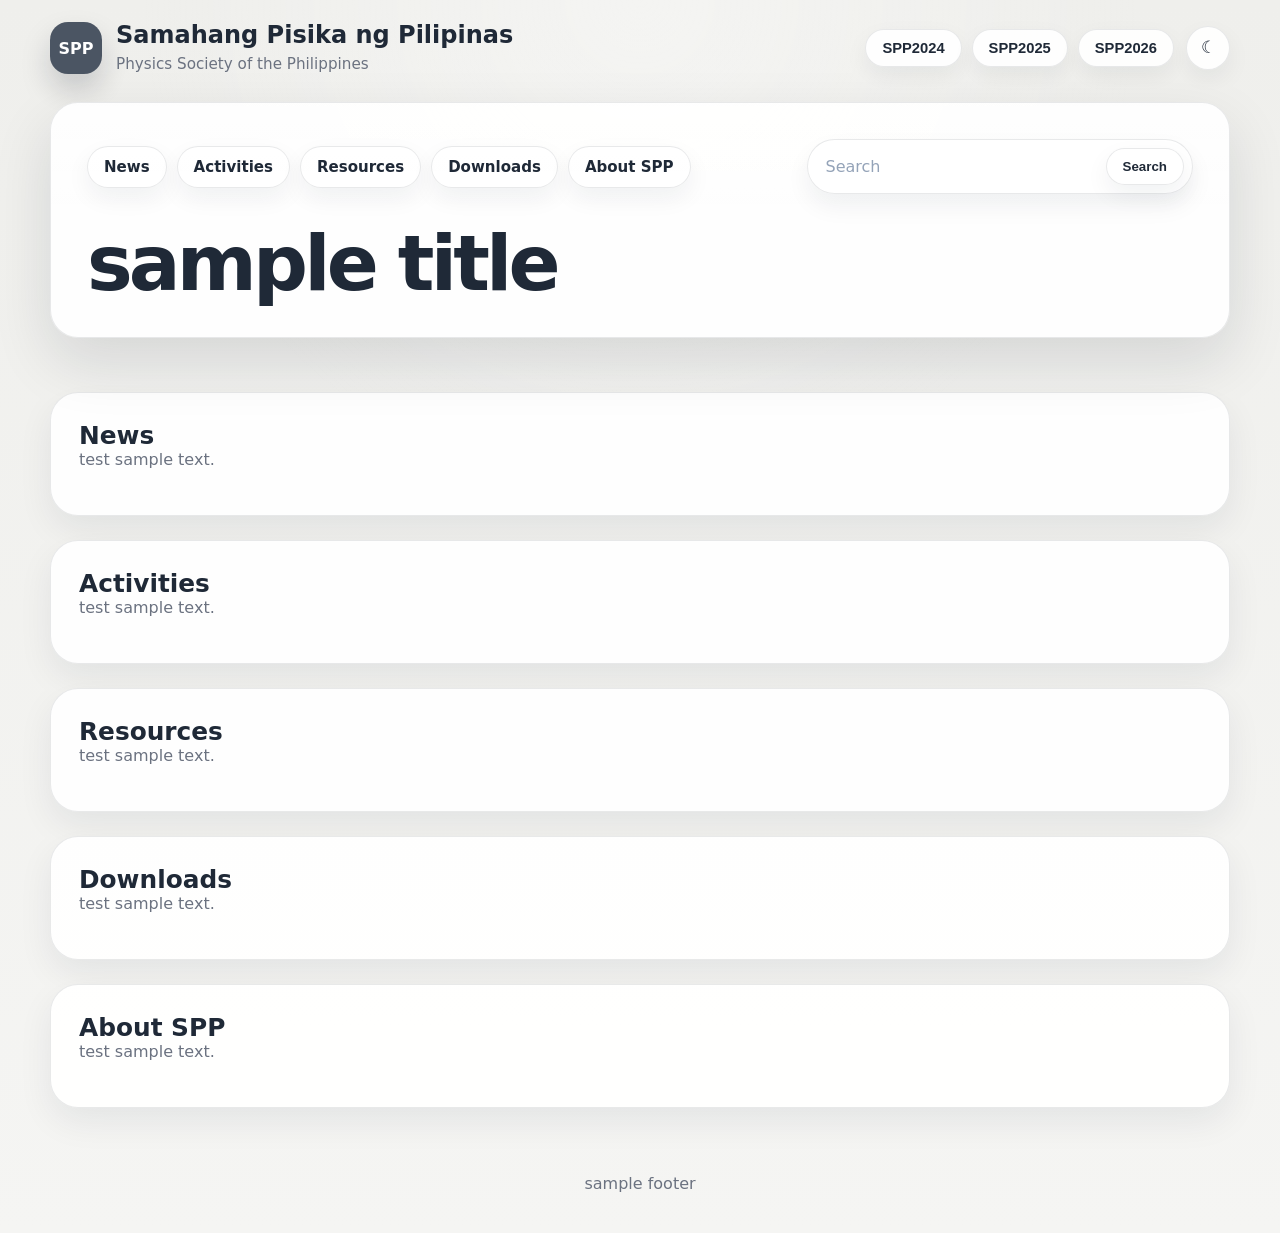
==== index.html @ 4111792a "Prototype user and admin side" ====
<!DOCTYPE html>
<html lang="en">
<head>
  <meta charset="UTF-8" />
  <meta name="viewport" content="width=device-width, initial-scale=1.0" />
  <title>SPP Dashboard Prototype</title>
  <link rel="stylesheet" href="styles.css" />
  <script src="app.js" defer></script>
</head>
<body>
  <div class="shell">
    <header class="topbar">
      <div class="brand">
        <div class="brand-mark">SPP</div>
        <div class="brand-copy">
          <h1>Samahang Pisika ng Pilipinas</h1>
          <p>Physics Society of the Philippines</p>
        </div>
      </div>

      <div class="topbar-actions">
        <div class="year-switcher" aria-label="Conference year choices">
          <button type="button" data-year="2024">SPP2024</button>
          <button type="button" data-year="2025">SPP2025</button>
          <button type="button" data-year="2026">SPP2026</button>
        </div>

        <button class="theme-toggle" type="button" data-theme-toggle aria-label="Switch to dark mode">
          <span class="theme-icon theme-icon-moon" aria-hidden="true">☾</span>
          <span class="theme-icon theme-icon-sun" aria-hidden="true">☀</span>
        </button>
      </div>
    </header>

    <section class="hero">
      <div class="hero-inner">
        <div class="nav-row">
          <nav class="nav-tabs" aria-label="Primary navigation">
            <a href="#news">News</a>
            <a href="#activities">Activities</a>
            <a href="#resources">Resources</a>
            <a href="#downloads">Downloads</a>
            <a href="#about">About SPP</a>
          </nav>

          <form class="search-box" role="search">
            <input type="search" aria-label="Search the dashboard" placeholder="Search" />
            <button type="submit">Search</button>
          </form>
        </div>

        <div class="hero-grid">
          <div class="headline">
            <h2>sample title</h2>
          </div>
        </div>
      </div>
    </section>

    <main>
      <section class="section section-anchor" id="news">
        <div class="section-header">
          <div>
            <h3>News</h3>
            <p>test sample text.</p>
          </div>
        </div>
      </section>

      <section class="section section-anchor" id="activities">
        <div class="section-header">
          <div>
            <h3>Activities</h3>
            <p>test sample text.</p>
          </div>
        </div>
      </section>

      <section class="section section-anchor" id="resources">
        <div class="section-header">
          <div>
            <h3>Resources</h3>
            <p>test sample text.</p>
          </div>
        </div>
      </section>

      <section class="section section-anchor" id="downloads">
        <div class="section-header">
          <div>
            <h3>Downloads</h3>
            <p>test sample text.</p>
          </div>
        </div>
      </section>

      <section class="section section-anchor" id="about">
        <div class="section-header">
          <div>
            <h3>About SPP</h3>
            <p>test sample text.</p>
          </div>
        </div>
      </section>
    </main>

    <div class="footer">sample footer</div>
  </div>
</body>
</html>
---- styles.css ----
:root {
  color-scheme: light;
  --bg: #f5f5f3;
  --bg-2: #efefec;
  --surface: rgba(255, 255, 255, 0.92);
  --surface-strong: #ffffff;
  --text: #1f2937;
  --muted: #6b7280;
  --accent: #475569;
  --accent-2: #64748b;
  --accent-soft: rgba(71, 85, 105, 0.1);
  --border: rgba(31, 41, 55, 0.1);
  --shadow: 0 24px 60px rgba(17, 24, 39, 0.12);
  --radius-xl: 28px;
  --radius-lg: 20px;
  --radius-md: 16px;
  --radius-pill: 999px;
  --max-width: 1180px;
}

* {
  box-sizing: border-box;
}

html {
  scroll-behavior: smooth;
}

body {
  margin: 0;
  font-family: "Trebuchet MS", "Segoe UI", system-ui, sans-serif;
  color: var(--text);
  background: linear-gradient(180deg, var(--bg-2) 0%, var(--bg) 100%);
  min-height: 100vh;
}

body::before {
  content: "";
  position: fixed;
  inset: 0;
  pointer-events: none;
  background: radial-gradient(circle at top, rgba(255, 255, 255, 0.35), transparent 45%);
}

a {
  color: inherit;
  text-decoration: none;
}

.shell {
  width: min(calc(100% - 32px), var(--max-width));
  margin: 0 auto;
  position: relative;
  z-index: 1;
}

.topbar {
  display: flex;
  align-items: center;
  justify-content: space-between;
  gap: 16px;
  padding: 22px 0 10px;
}

.topbar-actions {
  display: flex;
  align-items: center;
  justify-content: flex-end;
  gap: 12px;
  flex-wrap: wrap;
}

.brand {
  display: flex;
  align-items: center;
  gap: 14px;
  min-width: 0;
}

.brand-mark {
  width: 52px;
  height: 52px;
  border-radius: 18px;
  display: grid;
  place-items: center;
  font-weight: 800;
  color: #fff;
  background: #4b5563;
  box-shadow: 0 16px 30px rgba(17, 24, 39, 0.18);
  flex: 0 0 auto;
}

.brand-copy {
  min-width: 0;
}

.eyebrow {
  margin: 0 0 4px;
  font-size: 0.8rem;
  letter-spacing: 0.12em;
  text-transform: uppercase;
  color: var(--accent);
  font-weight: 700;
}

.brand-copy h1 {
  margin: 0;
  font-size: clamp(1.1rem, 2vw, 1.5rem);
  line-height: 1.05;
}

.brand-copy p {
  margin: 6px 0 0;
  color: var(--muted);
  font-size: 0.95rem;
}

.year-switcher {
  display: flex;
  flex-wrap: wrap;
  justify-content: flex-end;
  gap: 10px;
}

.year-switcher button,
.nav-tabs a,
.search-box button {
  border: 1px solid var(--border);
  background: rgba(255, 255, 255, 0.9);
  box-shadow: 0 10px 24px rgba(20, 32, 51, 0.06);
  transition: transform 180ms ease, border-color 180ms ease, background 180ms ease, box-shadow 180ms ease;
}

.year-switcher button {
  border-radius: var(--radius-pill);
  padding: 10px 16px;
  font-size: 0.92rem;
  font-weight: 700;
  color: var(--text);
  cursor: pointer;
}

.theme-toggle {
  border: 1px solid var(--border);
  background: rgba(255, 255, 255, 0.9);
  border-radius: var(--radius-pill);
  width: 44px;
  height: 44px;
  padding: 0;
  color: var(--text);
  cursor: pointer;
  box-shadow: 0 10px 24px rgba(20, 32, 51, 0.06);
  transition: transform 180ms ease, border-color 180ms ease, background 180ms ease, box-shadow 180ms ease;
  display: grid;
  place-items: center;
}

.theme-toggle:hover,
.theme-toggle:focus-visible {
  transform: translateY(-1px);
  border-color: rgba(15, 118, 110, 0.28);
  box-shadow: 0 16px 30px rgba(20, 32, 51, 0.1);
  outline: none;
}

.theme-icon {
  font-size: 1.05rem;
  line-height: 1;
  display: none;
}

html[data-theme="light"] .theme-icon-moon {
  display: block;
}

html[data-theme="dark"] .theme-icon-sun {
  display: block;
}

.year-switcher button:hover,
.year-switcher button:focus-visible,
.nav-tabs a:hover,
.nav-tabs a:focus-visible,
.search-box button:hover,
.search-box button:focus-visible {
  transform: translateY(-1px);
  border-color: rgba(71, 85, 105, 0.24);
  box-shadow: 0 16px 30px rgba(20, 32, 51, 0.1);
  outline: none;
}

.year-switcher button.active {
  background: #475569;
  color: #fff;
  border-color: transparent;
}

.year-switcher button.active[data-year="2025"] {
  background: #4b5563;
}

.year-switcher button.active[data-year="2026"] {
  background: #374151;
}

.hero {
  margin-top: 18px;
  border-radius: var(--radius-xl);
  background: var(--surface);
  border: 1px solid var(--border);
  box-shadow: var(--shadow);
  overflow: hidden;
  position: relative;
}

.hero::after {
  content: "";
  position: absolute;
  inset: 0;
  background: linear-gradient(180deg, rgba(255, 255, 255, 0.18), transparent 50%);
  pointer-events: none;
}

.hero-inner {
  position: relative;
  z-index: 1;
  padding: 36px;
}

.nav-row {
  display: grid;
  grid-template-columns: minmax(0, 1fr) auto;
  gap: 18px;
  align-items: center;
  margin-bottom: 24px;
}

.nav-tabs {
  display: flex;
  flex-wrap: wrap;
  gap: 10px;
}

.nav-tabs a {
  padding: 11px 16px;
  border-radius: var(--radius-pill);
  color: var(--text);
  font-weight: 700;
  font-size: 0.94rem;
}

.search-box {
  display: flex;
  align-items: center;
  gap: 10px;
  padding: 8px;
  border-radius: var(--radius-pill);
  background: rgba(255, 255, 255, 0.95);
  border: 1px solid var(--border);
  box-shadow: 0 12px 24px rgba(20, 32, 51, 0.06);
}

.search-box input {
  min-width: min(280px, 52vw);
  border: 0;
  background: transparent;
  outline: none;
  color: var(--text);
  font: inherit;
  padding: 0 10px;
}

.search-box input::placeholder {
  color: #94a3b8;
}

.search-box button {
  border-radius: var(--radius-pill);
  padding: 10px 16px;
  font-weight: 700;
  color: var(--text);
  cursor: pointer;
}

.hero-grid {
  display: grid;
  grid-template-columns: 1fr;
  gap: 26px;
  align-items: stretch;
}

.headline {
  padding: 10px 0 0;
}

.headline h2 {
  margin: 0;
  font-size: clamp(2.4rem, 6vw, 5.2rem);
  line-height: 0.95;
  letter-spacing: -0.05em;
  max-width: 10ch;
}

.headline p {
  margin: 20px 0 0;
  max-width: 60ch;
  font-size: 1.02rem;
  line-height: 1.7;
  color: var(--muted);
}

.hero-stat {
  margin-top: 28px;
  display: flex;
  flex-wrap: wrap;
  gap: 14px;
}

.stat-card {
  flex: 1 1 150px;
  min-width: 150px;
  padding: 18px;
  border-radius: var(--radius-lg);
  background: rgba(255, 255, 255, 0.72);
  border: 1px solid rgba(255, 255, 255, 0.8);
}

.stat-card strong {
  display: block;
  font-size: 1.45rem;
  margin-bottom: 6px;
}

.stat-card span {
  color: var(--muted);
  font-size: 0.95rem;
}

.spotlight {
  border-radius: var(--radius-xl);
  background: #f8fafc;
  color: #fff;
  padding: 28px;
  display: flex;
  flex-direction: column;
  justify-content: space-between;
  min-height: 100%;
  position: relative;
  overflow: hidden;
}

.spotlight::before,
.spotlight::after {
  content: "";
  position: absolute;
  border-radius: 50%;
  background: rgba(255, 255, 255, 0.06);
}

.spotlight::before {
  width: 220px;
  height: 220px;
  top: -70px;
  right: -50px;
}

.spotlight::after {
  width: 120px;
  height: 120px;
  bottom: -40px;
  left: -30px;
}

.spotlight-inner {
  position: relative;
  z-index: 1;
}

.spotlight h3 {
  margin: 0 0 12px;
  font-size: 1.3rem;
}

.spotlight p {
  margin: 0;
  line-height: 1.7;
  color: rgba(255, 255, 255, 0.82);
}

.spotlight[data-empty="true"] {
  background: #475569;
}

.spotlight[data-year="2024"] {
  background: #475569;
}

.spotlight[data-year="2025"] {
  background: #4b5563;
}

.spotlight[data-year="2026"] {
  background: #374151;
}

.spotlight[data-empty="true"] .spot-badge span,
.spotlight[data-year="2025"] .spot-badge span,
.spotlight[data-year="2026"] .spot-badge span {
  color: rgba(255, 255, 255, 0.78);
}

.spot-badges {
  position: relative;
  z-index: 1;
  margin-top: 26px;
  display: grid;
  gap: 12px;
}

.spot-badge {
  display: flex;
  justify-content: space-between;
  gap: 12px;
  align-items: center;
  padding: 14px 16px;
  border-radius: 18px;
  background: rgba(255, 255, 255, 0.12);
  border: 1px solid rgba(255, 255, 255, 0.16);
}

.spot-badge strong {
  display: block;
  font-size: 0.98rem;
}

.spot-badge span {
  color: rgba(255, 255, 255, 0.74);
  font-size: 0.92rem;
}

main {
  padding: 30px 0 60px;
}

.section {
  margin-top: 24px;
  padding: 28px;
  border-radius: var(--radius-xl);
  background: var(--surface);
  border: 1px solid var(--border);
  box-shadow: 0 14px 35px rgba(20, 32, 51, 0.07);
}

.section-header {
  display: flex;
  align-items: end;
  justify-content: space-between;
  gap: 16px;
  margin-bottom: 18px;
}

.section-header h3 {
  margin: 0;
  font-size: 1.55rem;
}

.section-header p {
  margin: 0;
  color: var(--muted);
  max-width: 52ch;
}

.card-grid {
  display: grid;
  grid-template-columns: repeat(3, minmax(0, 1fr));
  gap: 16px;
}

.card {
  padding: 18px;
  border-radius: var(--radius-lg);
  background: var(--surface-strong);
  border: 1px solid var(--border);
  min-height: 170px;
  display: flex;
  flex-direction: column;
  gap: 12px;
}

.card-tag {
  width: fit-content;
  padding: 6px 10px;
  border-radius: var(--radius-pill);
  background: var(--accent-soft);
  color: var(--accent);
  font-size: 0.8rem;
  font-weight: 700;
  letter-spacing: 0.03em;
  text-transform: uppercase;
}

.card h4 {
  margin: 0;
  font-size: 1.05rem;
  line-height: 1.35;
}

.card p {
  margin: 0;
  color: var(--muted);
  line-height: 1.65;
}

.meta {
  margin-top: auto;
  display: flex;
  justify-content: space-between;
  gap: 12px;
  color: var(--muted);
  font-size: 0.9rem;
}

.feature-list {
  display: grid;
  grid-template-columns: repeat(2, minmax(0, 1fr));
  gap: 16px;
}

.feature {
  padding: 18px;
  border-radius: var(--radius-lg);
  background: var(--surface-strong);
  border: 1px solid var(--border);
}

.feature strong {
  display: block;
  margin-bottom: 8px;
  font-size: 1rem;
}

.feature span {
  color: var(--muted);
  line-height: 1.6;
  display: block;
}

.downloads {
  display: grid;
  grid-template-columns: 1.15fr 0.85fr;
  gap: 16px;
  align-items: start;
}

.download-panel {
  padding: 22px;
  border-radius: var(--radius-lg);
  background: var(--surface-strong);
  border: 1px solid var(--border);
}

.download-panel ul {
  list-style: none;
  padding: 0;
  margin: 16px 0 0;
  display: grid;
  gap: 12px;
}

.download-panel li {
  display: flex;
  justify-content: space-between;
  gap: 16px;
  align-items: center;
  padding: 14px 16px;
  border-radius: 16px;
  background: #fafafa;
  border: 1px solid var(--border);
}

.download-panel small {
  color: var(--muted);
}

.about-layout {
  display: grid;
  grid-template-columns: 1fr 1fr;
  gap: 16px;
  align-items: stretch;
}

.about-box {
  padding: 22px;
  border-radius: var(--radius-lg);
  background: var(--surface-strong);
  border: 1px solid var(--border);
}

.about-box p {
  margin: 0;
  line-height: 1.7;
  color: var(--muted);
}

.quick-links {
  display: grid;
  gap: 12px;
}

.quick-links a {
  display: flex;
  justify-content: space-between;
  align-items: center;
  gap: 12px;
  padding: 14px 16px;
  border-radius: 16px;
  background: var(--surface-strong);
  border: 1px solid var(--border);
  font-weight: 700;
}

.section-anchor {
  scroll-margin-top: 22px;
}

.footer {
  padding: 6px 0 40px;
  color: var(--muted);
  text-align: center;
}

.panel-title {
  margin: 0;
  font-size: 1.1rem;
}

.panel-text {
  margin: 12px 0 0;
  color: var(--muted);
  line-height: 1.7;
}

html[data-theme="dark"] {
  color-scheme: dark;
  --bg: #111827;
  --bg-2: #0f172a;
  --surface: rgba(17, 24, 39, 0.92);
  --surface-strong: #1f2937;
  --text: #f3f4f6;
  --muted: #cbd5e1;
  --accent: #94a3b8;
  --accent-2: #94a3b8;
  --accent-soft: rgba(148, 163, 184, 0.12);
  --border: rgba(148, 163, 184, 0.16);
  --shadow: 0 24px 60px rgba(0, 0, 0, 0.38);
}

html[data-theme="dark"] body {
  background: linear-gradient(180deg, var(--bg-2) 0%, var(--bg) 100%);
}

html[data-theme="dark"] body::before {
  background: radial-gradient(circle at top, rgba(255, 255, 255, 0.06), transparent 45%);
}

html[data-theme="dark"] .search-box,
html[data-theme="dark"] .section,
html[data-theme="dark"] .card,
html[data-theme="dark"] .feature,
html[data-theme="dark"] .download-panel,
html[data-theme="dark"] .about-box,
html[data-theme="dark"] .hero,
html[data-theme="dark"] .theme-toggle,
html[data-theme="dark"] .year-switcher button,
html[data-theme="dark"] .nav-tabs a {
  background: rgba(17, 24, 39, 0.9);
  border-color: var(--border);
}

html[data-theme="dark"] .section,
html[data-theme="dark"] .card,
html[data-theme="dark"] .feature,
html[data-theme="dark"] .download-panel,
html[data-theme="dark"] .about-box,
html[data-theme="dark"] .search-box,
html[data-theme="dark"] .theme-toggle,
html[data-theme="dark"] .year-switcher button,
html[data-theme="dark"] .nav-tabs a {
  box-shadow: 0 16px 40px rgba(0, 0, 0, 0.28);
}

html[data-theme="dark"] .card,
html[data-theme="dark"] .feature,
html[data-theme="dark"] .download-panel,
html[data-theme="dark"] .about-box {
  background: rgba(31, 41, 55, 0.92);
}

html[data-theme="dark"] .hero {
  border-color: var(--border);
  background: rgba(17, 24, 39, 0.94);
}

html[data-theme="dark"] .card-tag {
  color: var(--accent);
  background: rgba(148, 163, 184, 0.12);
}

html[data-theme="dark"] .card p,
html[data-theme="dark"] .feature span,
html[data-theme="dark"] .download-panel small,
html[data-theme="dark"] .about-box p,
html[data-theme="dark"] .section-header p,
html[data-theme="dark"] .brand-copy p,
html[data-theme="dark"] .meta,
html[data-theme="dark"] .download-panel p,
html[data-theme="dark"] .spotlight[data-empty="true"] .spot-badge span,
html[data-theme="dark"] .spotlight[data-year="2025"] .spot-badge span,
html[data-theme="dark"] .spotlight[data-year="2026"] .spot-badge span {
  color: #c7d2e5;
}

html[data-theme="dark"] .search-box input::placeholder {
  color: #94a3b8;
}

html[data-theme="dark"] .download-panel li,
html[data-theme="dark"] .quick-links a,
html[data-theme="dark"] .spot-badge {
  background: rgba(31, 41, 55, 0.9);
  border-color: var(--border);
}

html[data-theme="dark"] .search-box button {
  background: rgba(55, 65, 81, 0.98);
  color: #f8fafc;
  border-color: rgba(148, 163, 184, 0.18);
}

html[data-theme="dark"] .search-box button:hover,
html[data-theme="dark"] .search-box button:focus-visible {
  background: rgba(71, 85, 105, 0.98);
}

@media (max-width: 980px) {
  .topbar,
  .nav-row,
  .hero-grid,
  .downloads,
  .about-layout,
  .card-grid,
  .feature-list {
    grid-template-columns: 1fr;
  }

  .topbar,
  .nav-row,
  .section-header {
    display: grid;
  }

  .topbar {
    gap: 16px;
  }

  .topbar-actions {
    justify-content: flex-start;
  }

  .nav-row,
  .section-header {
    justify-items: start;
  }

  .search-box input {
    min-width: 0;
    width: 100%;
  }

  .hero-inner {
    padding: 24px;
  }
}

@media (max-width: 640px) {
  .shell {
    width: min(calc(100% - 20px), var(--max-width));
  }

  .hero-inner,
  .section {
    padding: 18px;
  }

  .year-switcher {
    justify-content: flex-start;
  }

  .search-box {
    flex-direction: column;
    align-items: stretch;
    border-radius: 24px;
  }

  .search-box button,
  .search-box input {
    width: 100%;
  }
}
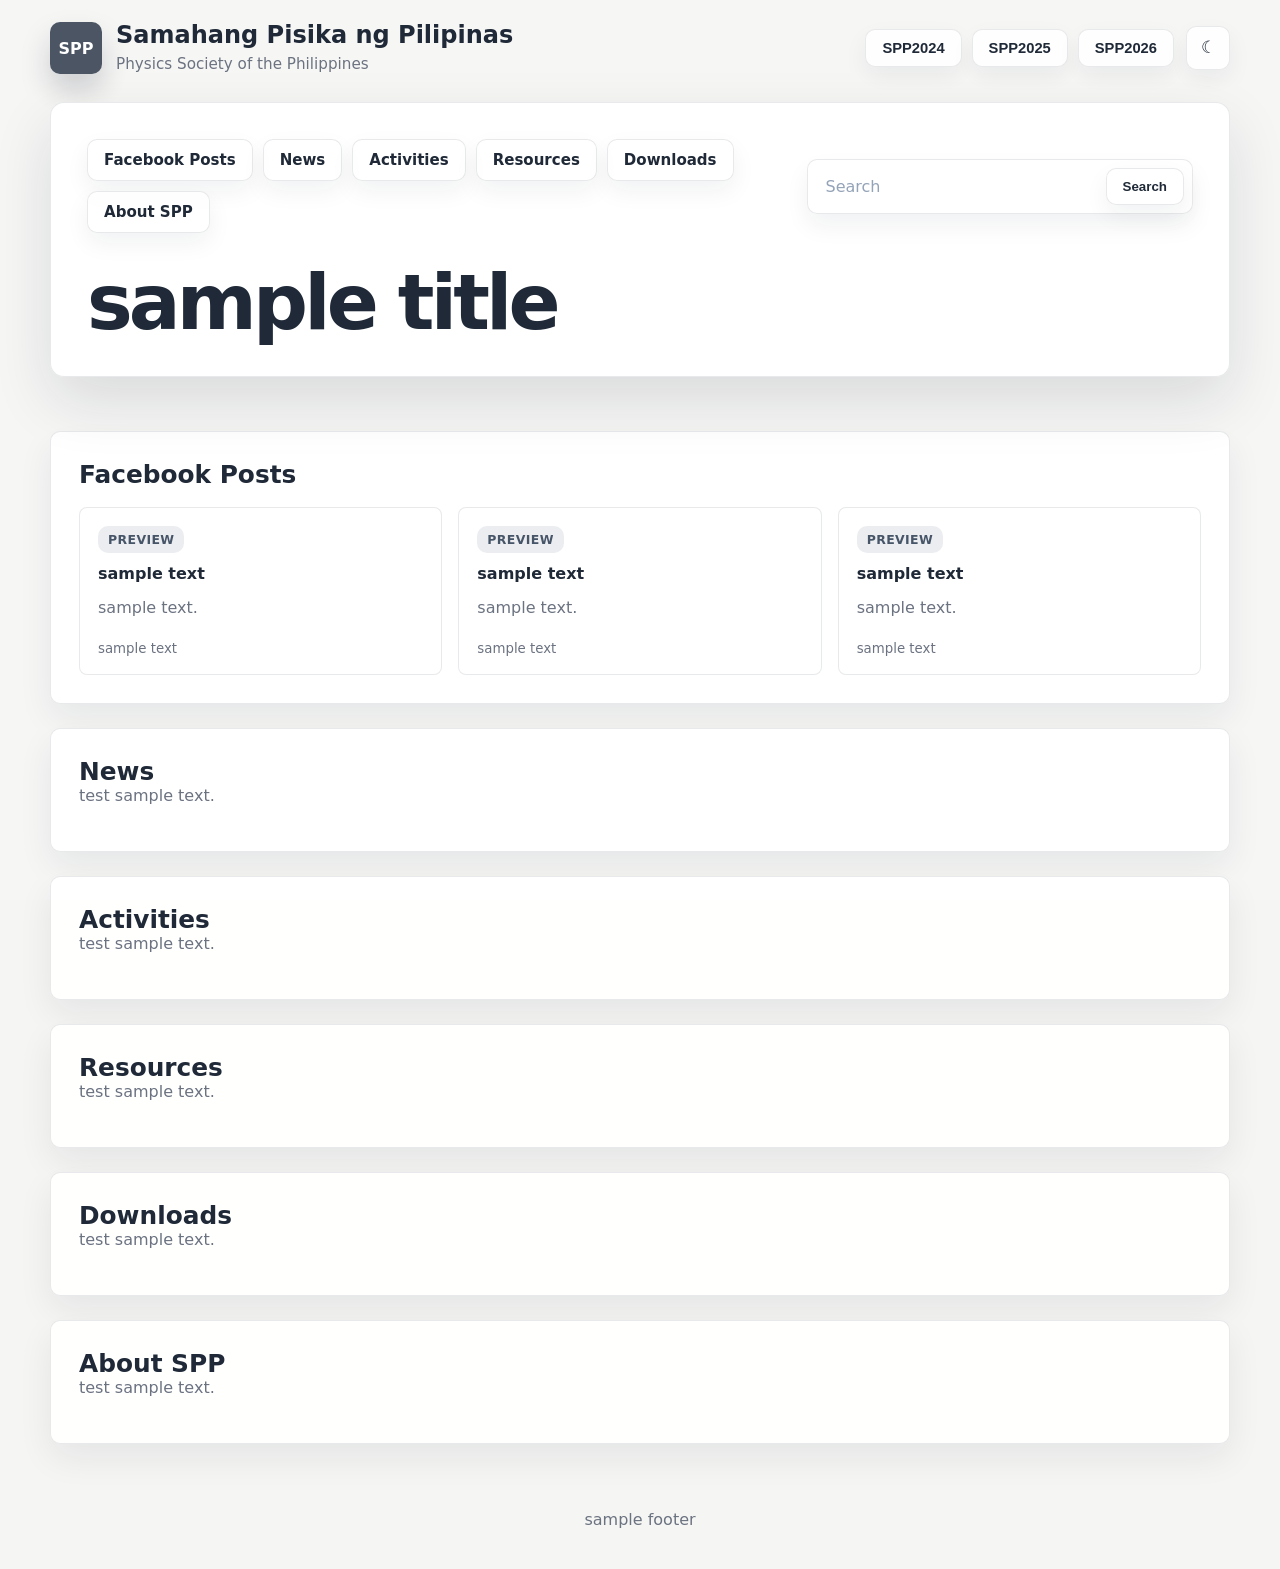
==== commit 92bcb061: "User UI revision" ====
--- a/index.html
+++ b/index.html
@@ -36,6 +36,7 @@
       <div class="hero-inner">
         <div class="nav-row">
           <nav class="nav-tabs" aria-label="Primary navigation">
+            <a href="#facebook">Facebook Posts</a>
             <a href="#news">News</a>
             <a href="#activities">Activities</a>
             <a href="#resources">Resources</a>
@@ -58,6 +59,37 @@
     </section>
 
     <main>
+      <section class="section section-anchor facebook-section" id="facebook">
+        <div class="section-header">
+          <div>
+            <h3>Facebook Posts</h3>
+          </div>
+        </div>
+
+        <div class="facebook-feed">
+          <article class="facebook-post">
+            <span class="post-label">Preview</span>
+            <strong>sample text</strong>
+            <p>sample text.</p>
+            <small>sample text</small>
+          </article>
+
+          <article class="facebook-post">
+            <span class="post-label">Preview</span>
+            <strong>sample text</strong>
+            <p>sample text.</p>
+            <small>sample text</small>
+          </article>
+
+          <article class="facebook-post">
+            <span class="post-label">Preview</span>
+            <strong>sample text</strong>
+            <p>sample text.</p>
+            <small>sample text</small>
+          </article>
+        </div>
+      </section>
+
       <section class="section section-anchor" id="news">
         <div class="section-header">
           <div>
--- a/styles.css
+++ b/styles.css
@@ -1,7 +1,7 @@
 :root {
   color-scheme: light;
   --bg: #f5f5f3;
-  --bg-2: #efefec;
+  --bg-2: #f5f5f3;
   --surface: rgba(255, 255, 255, 0.92);
   --surface-strong: #ffffff;
   --text: #1f2937;
@@ -11,10 +11,10 @@
   --accent-soft: rgba(71, 85, 105, 0.1);
   --border: rgba(31, 41, 55, 0.1);
   --shadow: 0 24px 60px rgba(17, 24, 39, 0.12);
-  --radius-xl: 28px;
-  --radius-lg: 20px;
-  --radius-md: 16px;
-  --radius-pill: 999px;
+  --radius-xl: 14px;
+  --radius-lg: 10px;
+  --radius-md: 8px;
+  --radius-pill: 10px;
   --max-width: 1180px;
 }
 
@@ -30,7 +30,7 @@
   margin: 0;
   font-family: "Trebuchet MS", "Segoe UI", system-ui, sans-serif;
   color: var(--text);
-  background: linear-gradient(180deg, var(--bg-2) 0%, var(--bg) 100%);
+  background: var(--bg);
   min-height: 100vh;
 }
 
@@ -39,7 +39,7 @@
   position: fixed;
   inset: 0;
   pointer-events: none;
-  background: radial-gradient(circle at top, rgba(255, 255, 255, 0.35), transparent 45%);
+  background: rgba(255, 255, 255, 0.12);
 }
 
 a {
@@ -80,7 +80,7 @@
 .brand-mark {
   width: 52px;
   height: 52px;
-  border-radius: 18px;
+  border-radius: 10px;
   display: grid;
   place-items: center;
   font-weight: 800;
@@ -217,7 +217,7 @@
   content: "";
   position: absolute;
   inset: 0;
-  background: linear-gradient(180deg, rgba(255, 255, 255, 0.18), transparent 50%);
+  background: rgba(255, 255, 255, 0.1);
   pointer-events: none;
 }
 
@@ -337,7 +337,7 @@
 }
 
 .spotlight {
-  border-radius: var(--radius-xl);
+  border-radius: var(--radius-lg);
   background: #f8fafc;
   color: #fff;
   padding: 28px;
@@ -353,22 +353,7 @@
 .spotlight::after {
   content: "";
   position: absolute;
-  border-radius: 50%;
-  background: rgba(255, 255, 255, 0.06);
-}
-
-.spotlight::before {
-  width: 220px;
-  height: 220px;
-  top: -70px;
-  right: -50px;
-}
-
-.spotlight::after {
-  width: 120px;
-  height: 120px;
-  bottom: -40px;
-  left: -30px;
+  display: none;
 }
 
 .spotlight-inner {
@@ -423,7 +408,7 @@
   gap: 12px;
   align-items: center;
   padding: 14px 16px;
-  border-radius: 18px;
+  border-radius: 10px;
   background: rgba(255, 255, 255, 0.12);
   border: 1px solid rgba(255, 255, 255, 0.16);
 }
@@ -445,10 +430,56 @@
 .section {
   margin-top: 24px;
   padding: 28px;
-  border-radius: var(--radius-xl);
+  border-radius: var(--radius-lg);
   background: var(--surface);
   border: 1px solid var(--border);
   box-shadow: 0 14px 35px rgba(20, 32, 51, 0.07);
+}
+
+.facebook-feed {
+  display: grid;
+  grid-template-columns: repeat(3, minmax(0, 1fr));
+  gap: 16px;
+}
+
+.facebook-post {
+  padding: 18px;
+  border-radius: var(--radius-md);
+  background: var(--surface-strong);
+  border: 1px solid var(--border);
+  min-height: 168px;
+  display: flex;
+  flex-direction: column;
+  gap: 10px;
+}
+
+.facebook-post .post-label {
+  width: fit-content;
+  padding: 6px 10px;
+  border-radius: var(--radius-pill);
+  background: var(--accent-soft);
+  color: var(--accent);
+  font-size: 0.78rem;
+  font-weight: 700;
+  letter-spacing: 0.03em;
+  text-transform: uppercase;
+}
+
+.facebook-post strong {
+  display: block;
+  font-size: 1rem;
+  line-height: 1.4;
+}
+
+.facebook-post p {
+  margin: 0;
+  color: var(--muted);
+  line-height: 1.65;
+}
+
+.facebook-post small {
+  margin-top: auto;
+  color: var(--muted);
 }
 
 .section-header {
@@ -478,7 +509,7 @@
 
 .card {
   padding: 18px;
-  border-radius: var(--radius-lg);
+  border-radius: var(--radius-md);
   background: var(--surface-strong);
   border: 1px solid var(--border);
   min-height: 170px;
@@ -528,7 +559,7 @@
 
 .feature {
   padding: 18px;
-  border-radius: var(--radius-lg);
+  border-radius: var(--radius-md);
   background: var(--surface-strong);
   border: 1px solid var(--border);
 }
@@ -554,7 +585,7 @@
 
 .download-panel {
   padding: 22px;
-  border-radius: var(--radius-lg);
+  border-radius: var(--radius-md);
   background: var(--surface-strong);
   border: 1px solid var(--border);
 }
@@ -573,7 +604,7 @@
   gap: 16px;
   align-items: center;
   padding: 14px 16px;
-  border-radius: 16px;
+  border-radius: 10px;
   background: #fafafa;
   border: 1px solid var(--border);
 }
@@ -591,7 +622,7 @@
 
 .about-box {
   padding: 22px;
-  border-radius: var(--radius-lg);
+  border-radius: var(--radius-md);
   background: var(--surface-strong);
   border: 1px solid var(--border);
 }
@@ -613,7 +644,7 @@
   align-items: center;
   gap: 12px;
   padding: 14px 16px;
-  border-radius: 16px;
+  border-radius: 10px;
   background: var(--surface-strong);
   border: 1px solid var(--border);
   font-weight: 700;
@@ -642,25 +673,25 @@
 
 html[data-theme="dark"] {
   color-scheme: dark;
-  --bg: #111827;
-  --bg-2: #0f172a;
-  --surface: rgba(17, 24, 39, 0.92);
-  --surface-strong: #1f2937;
+  --bg: #0b0b0d;
+  --bg-2: #0b0b0d;
+  --surface: rgba(18, 18, 20, 0.94);
+  --surface-strong: #17171a;
   --text: #f3f4f6;
-  --muted: #cbd5e1;
-  --accent: #94a3b8;
-  --accent-2: #94a3b8;
-  --accent-soft: rgba(148, 163, 184, 0.12);
-  --border: rgba(148, 163, 184, 0.16);
+  --muted: #c7c7cf;
+  --accent: #9ca3af;
+  --accent-2: #9ca3af;
+  --accent-soft: rgba(156, 163, 175, 0.12);
+  --border: rgba(255, 255, 255, 0.08);
   --shadow: 0 24px 60px rgba(0, 0, 0, 0.38);
 }
 
 html[data-theme="dark"] body {
-  background: linear-gradient(180deg, var(--bg-2) 0%, var(--bg) 100%);
+  background: var(--bg);
 }
 
 html[data-theme="dark"] body::before {
-  background: radial-gradient(circle at top, rgba(255, 255, 255, 0.06), transparent 45%);
+  background: rgba(255, 255, 255, 0.03);
 }
 
 html[data-theme="dark"] .search-box,
@@ -669,11 +700,12 @@
 html[data-theme="dark"] .feature,
 html[data-theme="dark"] .download-panel,
 html[data-theme="dark"] .about-box,
+html[data-theme="dark"] .facebook-post,
 html[data-theme="dark"] .hero,
 html[data-theme="dark"] .theme-toggle,
 html[data-theme="dark"] .year-switcher button,
 html[data-theme="dark"] .nav-tabs a {
-  background: rgba(17, 24, 39, 0.9);
+  background: rgba(18, 18, 20, 0.96);
   border-color: var(--border);
 }
 
@@ -686,19 +718,23 @@
 html[data-theme="dark"] .theme-toggle,
 html[data-theme="dark"] .year-switcher button,
 html[data-theme="dark"] .nav-tabs a {
-  box-shadow: 0 16px 40px rgba(0, 0, 0, 0.28);
+  box-shadow: 0 16px 40px rgba(0, 0, 0, 0.38);
 }
 
 html[data-theme="dark"] .card,
 html[data-theme="dark"] .feature,
 html[data-theme="dark"] .download-panel,
 html[data-theme="dark"] .about-box {
-  background: rgba(31, 41, 55, 0.92);
+  background: var(--surface-strong);
+}
+
+html[data-theme="dark"] .facebook-post {
+  background: var(--surface-strong);
 }
 
 html[data-theme="dark"] .hero {
   border-color: var(--border);
-  background: rgba(17, 24, 39, 0.94);
+  background: rgba(18, 18, 20, 0.98);
 }
 
 html[data-theme="dark"] .card-tag {
@@ -727,25 +763,83 @@
 html[data-theme="dark"] .download-panel li,
 html[data-theme="dark"] .quick-links a,
 html[data-theme="dark"] .spot-badge {
-  background: rgba(31, 41, 55, 0.9);
+  background: rgba(23, 23, 26, 0.96);
   border-color: var(--border);
 }
 
 html[data-theme="dark"] .search-box button {
-  background: rgba(55, 65, 81, 0.98);
+  background: rgba(35, 35, 39, 0.98);
   color: #f8fafc;
-  border-color: rgba(148, 163, 184, 0.18);
+  border-color: rgba(255, 255, 255, 0.12);
 }
 
 html[data-theme="dark"] .search-box button:hover,
 html[data-theme="dark"] .search-box button:focus-visible {
-  background: rgba(71, 85, 105, 0.98);
+  background: rgba(48, 48, 54, 0.98);
+}
+
+html[data-theme="dark"] .theme-toggle,
+html[data-theme="dark"] .year-switcher button,
+html[data-theme="dark"] .nav-tabs a {
+  color: #f4f4f5;
+}
+
+html[data-theme="dark"] .year-switcher button.active {
+  background: rgba(46, 46, 52, 0.98);
+  color: #ffffff;
+}
+
+html[data-theme="dark"] .year-switcher button.active[data-year="2025"],
+html[data-theme="dark"] .year-switcher button.active[data-year="2026"] {
+  background: rgba(32, 32, 36, 0.98);
+}
+
+html[data-theme="dark"] .search-box {
+  background: rgba(18, 18, 20, 0.98);
+}
+
+html[data-theme="dark"] .nav-tabs a:hover,
+html[data-theme="dark"] .nav-tabs a:focus-visible,
+html[data-theme="dark"] .year-switcher button:hover,
+html[data-theme="dark"] .year-switcher button:focus-visible,
+html[data-theme="dark"] .theme-toggle:hover,
+html[data-theme="dark"] .theme-toggle:focus-visible,
+html[data-theme="dark"] .search-box button:hover,
+html[data-theme="dark"] .search-box button:focus-visible {
+  border-color: rgba(255, 255, 255, 0.2);
+  box-shadow: 0 18px 34px rgba(0, 0, 0, 0.5);
+}
+
+html[data-theme="dark"] .spotlight {
+  background: rgba(16, 16, 18, 0.98);
+}
+
+html[data-theme="dark"] .spotlight[data-empty="true"],
+html[data-theme="dark"] .spotlight[data-year="2024"],
+html[data-theme="dark"] .spotlight[data-year="2025"],
+html[data-theme="dark"] .spotlight[data-year="2026"] {
+  background: rgba(16, 16, 18, 0.98);
+}
+
+html[data-theme="dark"] .spot-badge,
+html[data-theme="dark"] .facebook-post .post-label {
+  background: rgba(255, 255, 255, 0.08);
+}
+
+html[data-theme="dark"] .facebook-post .post-label,
+html[data-theme="dark"] .card-tag {
+  color: #cbd5e1;
+}
+
+html[data-theme="dark"] .section-anchor {
+  scroll-margin-top: 18px;
 }
 
 @media (max-width: 980px) {
   .topbar,
   .nav-row,
   .hero-grid,
+  .facebook-feed,
   .downloads,
   .about-layout,
   .card-grid,
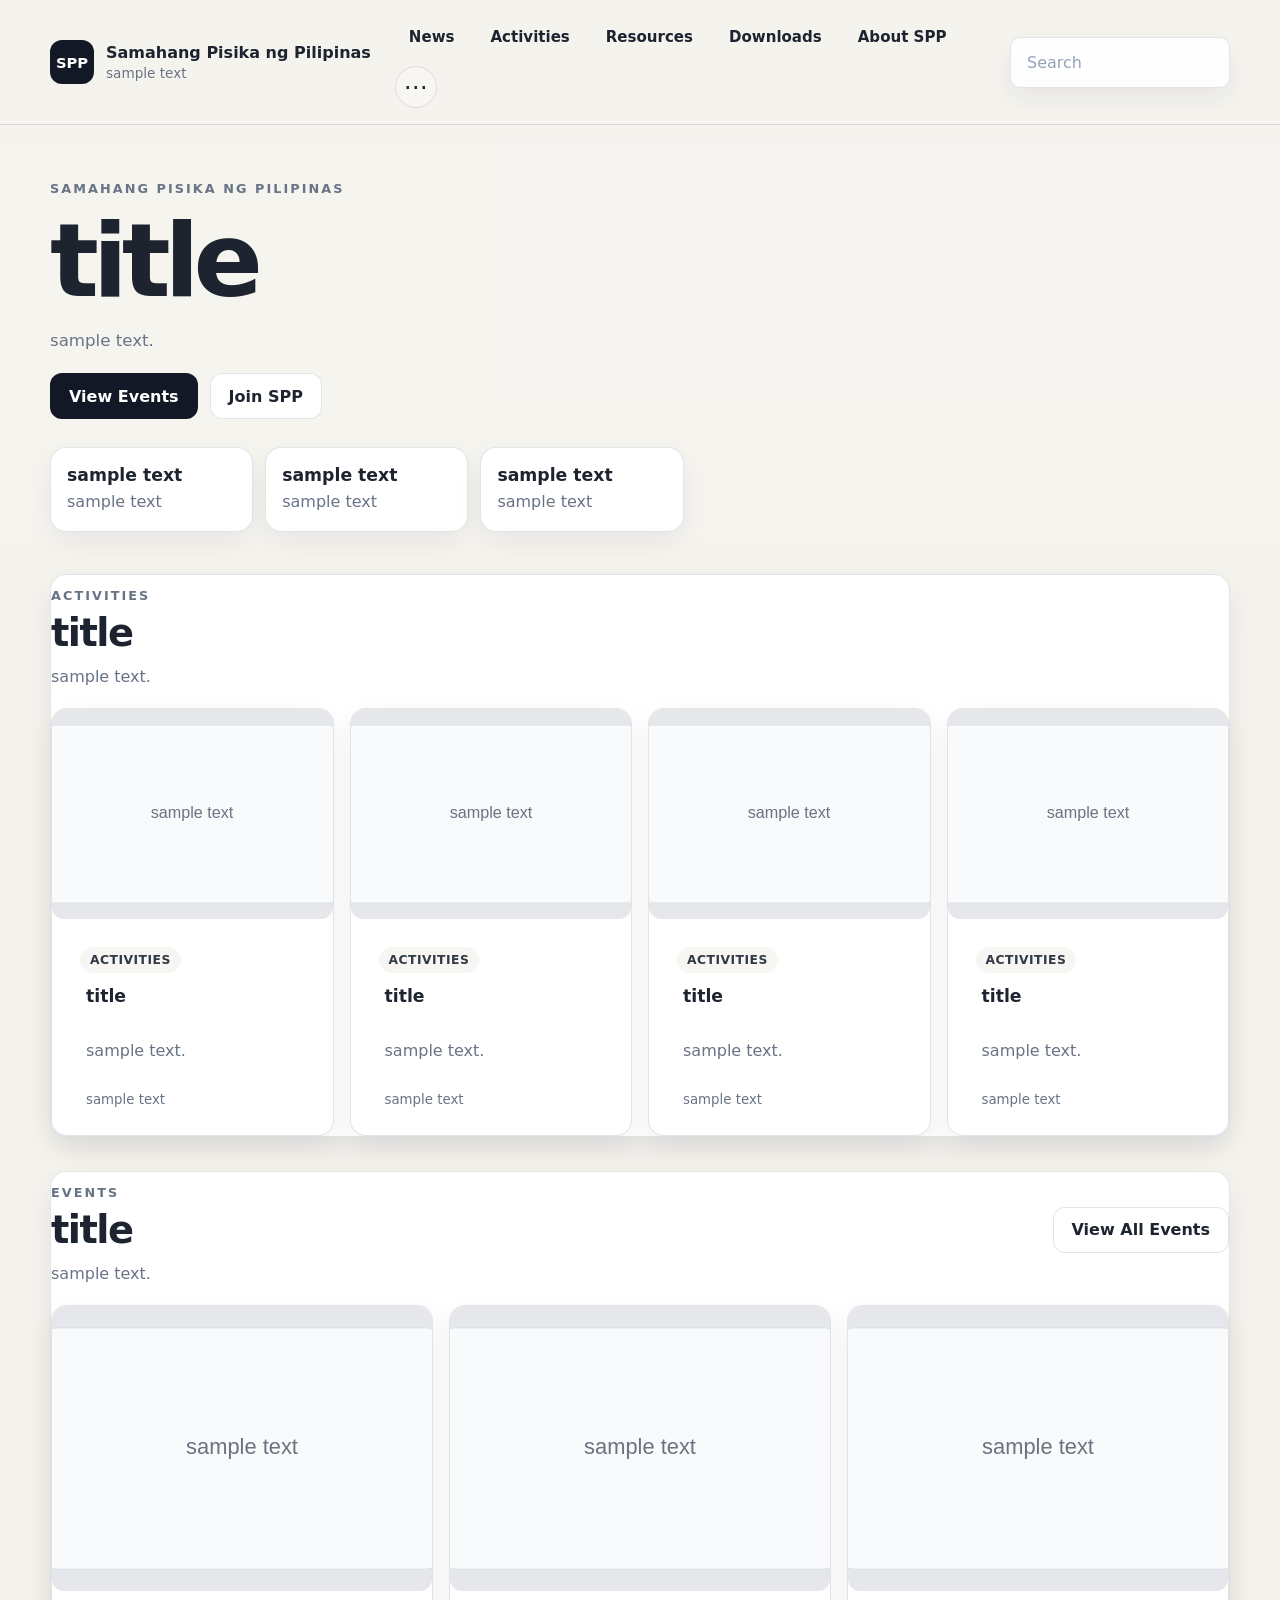
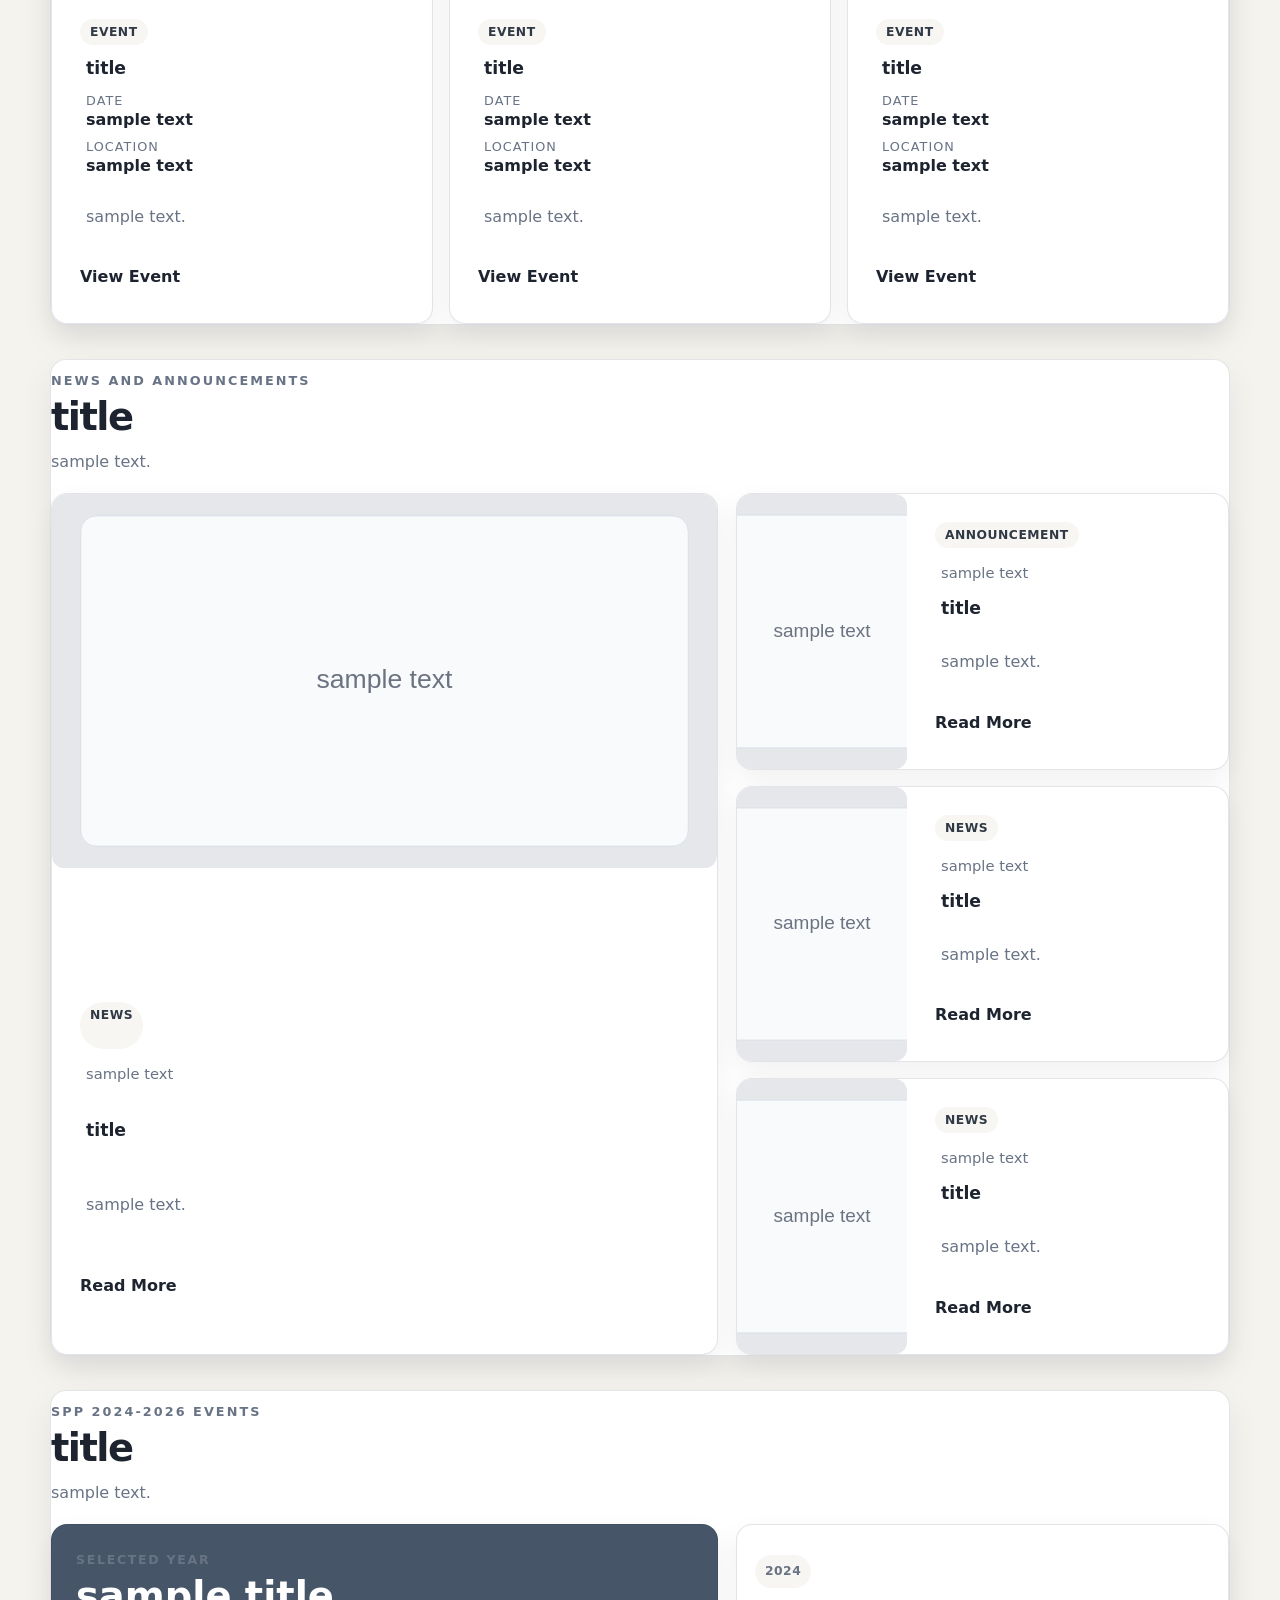
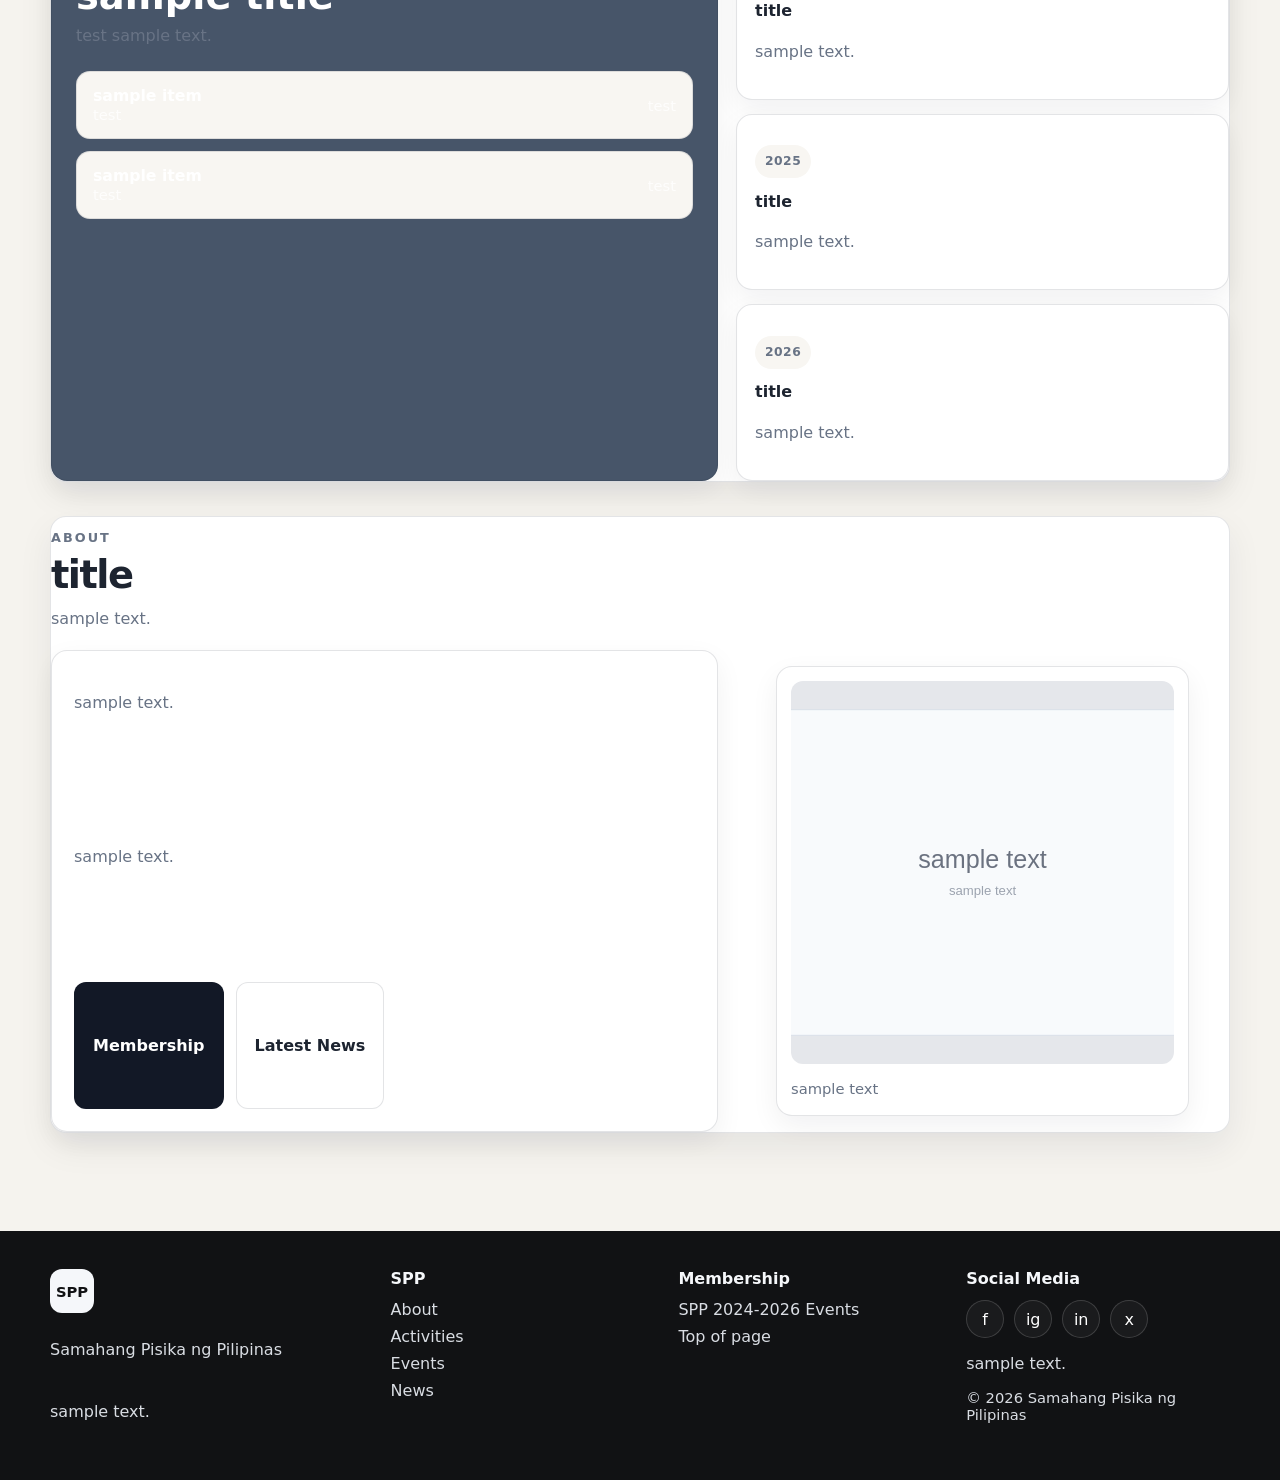
==== commit b0fcb4ae: "Improve UI" ====
--- a/index.html
+++ b/index.html
@@ -3,140 +3,386 @@
 <head>
   <meta charset="UTF-8" />
   <meta name="viewport" content="width=device-width, initial-scale=1.0" />
-  <title>SPP Dashboard Prototype</title>
+  <title>Samahang Pisika ng Pilipinas</title>
   <link rel="stylesheet" href="styles.css" />
   <script src="app.js" defer></script>
 </head>
 <body>
-  <div class="shell">
-    <header class="topbar">
-      <div class="brand">
-        <div class="brand-mark">SPP</div>
-        <div class="brand-copy">
-          <h1>Samahang Pisika ng Pilipinas</h1>
-          <p>Physics Society of the Philippines</p>
-        </div>
-      </div>
-
-      <div class="topbar-actions">
-        <div class="year-switcher" aria-label="Conference year choices">
-          <button type="button" data-year="2024">SPP2024</button>
-          <button type="button" data-year="2025">SPP2025</button>
-          <button type="button" data-year="2026">SPP2026</button>
-        </div>
-
-        <button class="theme-toggle" type="button" data-theme-toggle aria-label="Switch to dark mode">
-          <span class="theme-icon theme-icon-moon" aria-hidden="true">☾</span>
-          <span class="theme-icon theme-icon-sun" aria-hidden="true">☀</span>
-        </button>
-      </div>
-    </header>
-
-    <section class="hero">
-      <div class="hero-inner">
-        <div class="nav-row">
-          <nav class="nav-tabs" aria-label="Primary navigation">
-            <a href="#facebook">Facebook Posts</a>
+  <a class="skip-link" href="#main-content">Skip to content</a>
+
+  <header class="site-header">
+    <div class="shell header-inner">
+      <a class="brand" href="#top" aria-label="Samahang Pisika ng Pilipinas home">
+        <span class="brand-mark" aria-hidden="true">SPP</span>
+        <span class="brand-copy">
+          <strong>Samahang Pisika ng Pilipinas</strong>
+          <span>sample text</span>
+        </span>
+      </a>
+
+      <div class="header-nav-group">
+        <nav class="desktop-nav" aria-label="Primary navigation">
+          <a href="#news">News</a>
+          <a href="#activities">Activities</a>
+          <a href="#resources">Resources</a>
+          <a href="#downloads">Downloads</a>
+          <a href="#about">About SPP</a>
+          <details class="year-menu">
+            <summary aria-label="Open conference year choices">⋯</summary>
+            <div class="year-menu-panel" aria-label="Conference year choices">
+              <button type="button" data-year="2024">SPP2024</button>
+              <button type="button" data-year="2025">SPP2025</button>
+              <button type="button" data-year="2026">SPP2026</button>
+            </div>
+          </details>
+        </nav>
+      </div>
+
+      <div class="header-tools">
+        <form class="search-box" role="search">
+          <input type="search" aria-label="Search the dashboard" placeholder="Search" />
+          <button type="submit">Search</button>
+        </form>
+
+        <details class="mobile-nav">
+          <summary class="mobile-nav-toggle" aria-label="Open menu">
+            <span class="hamburger" aria-hidden="true">
+              <span></span>
+              <span></span>
+              <span></span>
+            </span>
+            <span class="mobile-nav-label">Menu</span>
+          </summary>
+          <nav class="mobile-nav-panel" aria-label="Mobile navigation">
             <a href="#news">News</a>
             <a href="#activities">Activities</a>
             <a href="#resources">Resources</a>
             <a href="#downloads">Downloads</a>
             <a href="#about">About SPP</a>
+            <div class="mobile-nav-years" aria-label="Conference year choices">
+              <button type="button" data-year="2024">SPP2024</button>
+              <button type="button" data-year="2025">SPP2025</button>
+              <button type="button" data-year="2026">SPP2026</button>
+            </div>
           </nav>
-
-          <form class="search-box" role="search">
-            <input type="search" aria-label="Search the dashboard" placeholder="Search" />
-            <button type="submit">Search</button>
-          </form>
-        </div>
-
-        <div class="hero-grid">
-          <div class="headline">
-            <h2>sample title</h2>
-          </div>
-        </div>
-      </div>
-    </section>
-
-    <main>
-      <section class="section section-anchor facebook-section" id="facebook">
-        <div class="section-header">
-          <div>
-            <h3>Facebook Posts</h3>
-          </div>
-        </div>
-
-        <div class="facebook-feed">
-          <article class="facebook-post">
-            <span class="post-label">Preview</span>
-            <strong>sample text</strong>
+        </details>
+      </div>
+    </div>
+  </header>
+
+  <main id="main-content">
+    <section class="hero section-shell" id="top">
+      <div class="hero-grid shell">
+        <div class="hero-copy">
+          <p class="eyebrow">SAMAHANG PISIKA NG PILIPINAS</p>
+          <h1>title</h1>
+          <p class="hero-text">sample text.</p>
+
+          <div class="hero-actions">
+            <a class="button button-primary" href="#events">View Events</a>
+            <a class="button button-secondary" href="#about">Join SPP</a>
+          </div>
+
+          <div class="hero-meta" aria-label="Quick highlights">
+            <article>
+              <strong>sample text</strong>
+              <span>sample text</span>
+            </article>
+            <article>
+              <strong>sample text</strong>
+              <span>sample text</span>
+            </article>
+            <article>
+              <strong>sample text</strong>
+              <span>sample text</span>
+            </article>
+          </div>
+        </div>
+      </div>
+    </section>
+
+    <section class="section shell" id="activities">
+      <div class="section-header">
+        <div>
+          <p class="eyebrow">Activities</p>
+          <h2>title</h2>
+          <p>sample text.</p>
+        </div>
+      </div>
+
+      <div class="card-grid activity-grid">
+        <article class="content-card">
+          <img src="data:image/svg+xml;charset=UTF-8,<svg xmlns='http://www.w3.org/2000/svg' viewBox='0 0 800 520'><rect width='800' height='520' rx='28' fill='%23e5e7eb'/><rect x='40' y='40' width='720' height='440' rx='22' fill='%23f8fafc' stroke='%23cbd5e1'/><text x='50%25' y='50%25' text-anchor='middle' dominant-baseline='middle' fill='%236b7280' font-family='Segoe UI,Arial,sans-serif' font-size='40'>sample text</text></svg>" alt="sample text" />
+          <div class="card-body">
+            <span class="card-chip">Activities</span>
+            <h3>title</h3>
             <p>sample text.</p>
             <small>sample text</small>
-          </article>
-
-          <article class="facebook-post">
-            <span class="post-label">Preview</span>
-            <strong>sample text</strong>
+          </div>
+        </article>
+
+        <article class="content-card">
+          <img src="data:image/svg+xml;charset=UTF-8,<svg xmlns='http://www.w3.org/2000/svg' viewBox='0 0 800 520'><rect width='800' height='520' rx='28' fill='%23e5e7eb'/><rect x='40' y='40' width='720' height='440' rx='22' fill='%23f8fafc' stroke='%23cbd5e1'/><text x='50%25' y='50%25' text-anchor='middle' dominant-baseline='middle' fill='%236b7280' font-family='Segoe UI,Arial,sans-serif' font-size='40'>sample text</text></svg>" alt="sample text" />
+          <div class="card-body">
+            <span class="card-chip">Activities</span>
+            <h3>title</h3>
             <p>sample text.</p>
             <small>sample text</small>
-          </article>
-
-          <article class="facebook-post">
-            <span class="post-label">Preview</span>
-            <strong>sample text</strong>
+          </div>
+        </article>
+
+        <article class="content-card">
+          <img src="data:image/svg+xml;charset=UTF-8,<svg xmlns='http://www.w3.org/2000/svg' viewBox='0 0 800 520'><rect width='800' height='520' rx='28' fill='%23e5e7eb'/><rect x='40' y='40' width='720' height='440' rx='22' fill='%23f8fafc' stroke='%23cbd5e1'/><text x='50%25' y='50%25' text-anchor='middle' dominant-baseline='middle' fill='%236b7280' font-family='Segoe UI,Arial,sans-serif' font-size='40'>sample text</text></svg>" alt="sample text" />
+          <div class="card-body">
+            <span class="card-chip">Activities</span>
+            <h3>title</h3>
             <p>sample text.</p>
             <small>sample text</small>
-          </article>
-        </div>
-      </section>
-
-      <section class="section section-anchor" id="news">
-        <div class="section-header">
-          <div>
-            <h3>News</h3>
-            <p>test sample text.</p>
-          </div>
-        </div>
-      </section>
-
-      <section class="section section-anchor" id="activities">
-        <div class="section-header">
-          <div>
-            <h3>Activities</h3>
-            <p>test sample text.</p>
-          </div>
-        </div>
-      </section>
-
-      <section class="section section-anchor" id="resources">
-        <div class="section-header">
-          <div>
-            <h3>Resources</h3>
-            <p>test sample text.</p>
-          </div>
-        </div>
-      </section>
-
-      <section class="section section-anchor" id="downloads">
-        <div class="section-header">
-          <div>
-            <h3>Downloads</h3>
-            <p>test sample text.</p>
-          </div>
-        </div>
-      </section>
-
-      <section class="section section-anchor" id="about">
-        <div class="section-header">
-          <div>
-            <h3>About SPP</h3>
-            <p>test sample text.</p>
-          </div>
-        </div>
-      </section>
-    </main>
-
-    <div class="footer">sample footer</div>
-  </div>
+          </div>
+        </article>
+
+        <article class="content-card">
+          <img src="data:image/svg+xml;charset=UTF-8,<svg xmlns='http://www.w3.org/2000/svg' viewBox='0 0 800 520'><rect width='800' height='520' rx='28' fill='%23e5e7eb'/><rect x='40' y='40' width='720' height='440' rx='22' fill='%23f8fafc' stroke='%23cbd5e1'/><text x='50%25' y='50%25' text-anchor='middle' dominant-baseline='middle' fill='%236b7280' font-family='Segoe UI,Arial,sans-serif' font-size='40'>sample text</text></svg>" alt="sample text" />
+          <div class="card-body">
+            <span class="card-chip">Activities</span>
+            <h3>title</h3>
+            <p>sample text.</p>
+            <small>sample text</small>
+          </div>
+        </article>
+      </div>
+    </section>
+
+    <section class="section shell" id="events">
+      <div class="section-header section-header-actions">
+        <div>
+          <p class="eyebrow">Events</p>
+          <h2>title</h2>
+          <p>sample text.</p>
+        </div>
+        <a class="button button-secondary" href="#events">View All Events</a>
+      </div>
+
+      <div class="events-grid">
+        <article class="event-card">
+          <img src="data:image/svg+xml;charset=UTF-8,<svg xmlns='http://www.w3.org/2000/svg' viewBox='0 0 800 520'><rect width='800' height='520' rx='28' fill='%23e5e7eb'/><rect x='40' y='40' width='720' height='440' rx='22' fill='%23f8fafc' stroke='%23cbd5e1'/><text x='50%25' y='50%25' text-anchor='middle' dominant-baseline='middle' fill='%236b7280' font-family='Segoe UI,Arial,sans-serif' font-size='40'>sample text</text></svg>" alt="sample text" />
+          <div class="card-body">
+            <span class="card-chip">Event</span>
+            <h3>title</h3>
+            <dl class="event-details">
+              <div><dt>Date</dt><dd>sample text</dd></div>
+              <div><dt>Location</dt><dd>sample text</dd></div>
+            </dl>
+            <p>sample text.</p>
+            <a class="text-button" href="#events">View Event</a>
+          </div>
+        </article>
+
+        <article class="event-card">
+          <img src="data:image/svg+xml;charset=UTF-8,<svg xmlns='http://www.w3.org/2000/svg' viewBox='0 0 800 520'><rect width='800' height='520' rx='28' fill='%23e5e7eb'/><rect x='40' y='40' width='720' height='440' rx='22' fill='%23f8fafc' stroke='%23cbd5e1'/><text x='50%25' y='50%25' text-anchor='middle' dominant-baseline='middle' fill='%236b7280' font-family='Segoe UI,Arial,sans-serif' font-size='40'>sample text</text></svg>" alt="sample text" />
+          <div class="card-body">
+            <span class="card-chip">Event</span>
+            <h3>title</h3>
+            <dl class="event-details">
+              <div><dt>Date</dt><dd>sample text</dd></div>
+              <div><dt>Location</dt><dd>sample text</dd></div>
+            </dl>
+            <p>sample text.</p>
+            <a class="text-button" href="#events">View Event</a>
+          </div>
+        </article>
+
+        <article class="event-card">
+          <img src="data:image/svg+xml;charset=UTF-8,<svg xmlns='http://www.w3.org/2000/svg' viewBox='0 0 800 520'><rect width='800' height='520' rx='28' fill='%23e5e7eb'/><rect x='40' y='40' width='720' height='440' rx='22' fill='%23f8fafc' stroke='%23cbd5e1'/><text x='50%25' y='50%25' text-anchor='middle' dominant-baseline='middle' fill='%236b7280' font-family='Segoe UI,Arial,sans-serif' font-size='40'>sample text</text></svg>" alt="sample text" />
+          <div class="card-body">
+            <span class="card-chip">Event</span>
+            <h3>title</h3>
+            <dl class="event-details">
+              <div><dt>Date</dt><dd>sample text</dd></div>
+              <div><dt>Location</dt><dd>sample text</dd></div>
+            </dl>
+            <p>sample text.</p>
+            <a class="text-button" href="#events">View Event</a>
+          </div>
+        </article>
+      </div>
+    </section>
+
+    <section class="section shell" id="news">
+      <div class="section-header">
+        <div>
+          <p class="eyebrow">News and Announcements</p>
+          <h2>title</h2>
+          <p>sample text.</p>
+        </div>
+      </div>
+
+      <div class="news-layout">
+        <article class="featured-news">
+          <img src="data:image/svg+xml;charset=UTF-8,<svg xmlns='http://www.w3.org/2000/svg' viewBox='0 0 1200 700'><rect width='1200' height='700' rx='36' fill='%23e5e7eb'/><rect x='52' y='52' width='1096' height='596' rx='28' fill='%23f8fafc' stroke='%23cbd5e1'/><text x='50%25' y='50%25' text-anchor='middle' dominant-baseline='middle' fill='%236b7280' font-family='Segoe UI,Arial,sans-serif' font-size='48'>sample text</text></svg>" alt="sample text" />
+          <div class="card-body">
+            <span class="card-chip">News</span>
+            <p class="card-meta-line">sample text</p>
+            <h3>title</h3>
+            <p>sample text.</p>
+            <a class="text-button" href="#news">Read More</a>
+          </div>
+        </article>
+
+        <div class="news-stack">
+          <article class="news-card">
+            <img src="data:image/svg+xml;charset=UTF-8,<svg xmlns='http://www.w3.org/2000/svg' viewBox='0 0 800 520'><rect width='800' height='520' rx='28' fill='%23e5e7eb'/><rect x='40' y='40' width='720' height='440' rx='22' fill='%23f8fafc' stroke='%23cbd5e1'/><text x='50%25' y='50%25' text-anchor='middle' dominant-baseline='middle' fill='%236b7280' font-family='Segoe UI,Arial,sans-serif' font-size='36'>sample text</text></svg>" alt="sample text" />
+            <div class="card-body">
+              <span class="card-chip">Announcement</span>
+              <p class="card-meta-line">sample text</p>
+              <h3>title</h3>
+              <p>sample text.</p>
+              <a class="text-button" href="#news">Read More</a>
+            </div>
+          </article>
+
+          <article class="news-card">
+            <img src="data:image/svg+xml;charset=UTF-8,<svg xmlns='http://www.w3.org/2000/svg' viewBox='0 0 800 520'><rect width='800' height='520' rx='28' fill='%23e5e7eb'/><rect x='40' y='40' width='720' height='440' rx='22' fill='%23f8fafc' stroke='%23cbd5e1'/><text x='50%25' y='50%25' text-anchor='middle' dominant-baseline='middle' fill='%236b7280' font-family='Segoe UI,Arial,sans-serif' font-size='36'>sample text</text></svg>" alt="sample text" />
+            <div class="card-body">
+              <span class="card-chip">News</span>
+              <p class="card-meta-line">sample text</p>
+              <h3>title</h3>
+              <p>sample text.</p>
+              <a class="text-button" href="#news">Read More</a>
+            </div>
+          </article>
+
+          <article class="news-card">
+            <img src="data:image/svg+xml;charset=UTF-8,<svg xmlns='http://www.w3.org/2000/svg' viewBox='0 0 800 520'><rect width='800' height='520' rx='28' fill='%23e5e7eb'/><rect x='40' y='40' width='720' height='440' rx='22' fill='%23f8fafc' stroke='%23cbd5e1'/><text x='50%25' y='50%25' text-anchor='middle' dominant-baseline='middle' fill='%236b7280' font-family='Segoe UI,Arial,sans-serif' font-size='36'>sample text</text></svg>" alt="sample text" />
+            <div class="card-body">
+              <span class="card-chip">News</span>
+              <p class="card-meta-line">sample text</p>
+              <h3>title</h3>
+              <p>sample text.</p>
+              <a class="text-button" href="#news">Read More</a>
+            </div>
+          </article>
+        </div>
+      </div>
+    </section>
+
+    <section class="section shell year-section" id="years">
+      <div class="section-header">
+        <div>
+          <p class="eyebrow">SPP 2024-2026 Events</p>
+          <h2>title</h2>
+          <p>sample text.</p>
+        </div>
+      </div>
+
+      <div class="year-layout">
+        <article class="spotlight" data-empty="true">
+          <div class="spotlight-inner">
+            <p class="spotlight-label">Selected Year</p>
+            <h3 data-year-title>title</h3>
+            <p data-year-copy>sample text.</p>
+
+            <div class="spotlight-badges" data-year-badges>
+              <div class="spot-badge">
+                <div>
+                  <strong>sample text</strong>
+                  <span>sample text</span>
+                </div>
+                <span>sample text</span>
+              </div>
+              <div class="spot-badge">
+                <div>
+                  <strong>sample text</strong>
+                  <span>sample text</span>
+                </div>
+                <span>sample text</span>
+              </div>
+            </div>
+          </div>
+        </article>
+
+        <div class="year-stack">
+          <article class="mini-panel">
+            <p class="card-chip">2024</p>
+            <h3>title</h3>
+            <p>sample text.</p>
+          </article>
+          <article class="mini-panel">
+            <p class="card-chip">2025</p>
+            <h3>title</h3>
+            <p>sample text.</p>
+          </article>
+          <article class="mini-panel">
+            <p class="card-chip">2026</p>
+            <h3>title</h3>
+            <p>sample text.</p>
+          </article>
+        </div>
+      </div>
+    </section>
+
+    <section class="section shell about-section" id="about">
+      <div class="section-header">
+        <div>
+          <p class="eyebrow">About</p>
+          <h2>title</h2>
+          <p>sample text.</p>
+        </div>
+      </div>
+
+      <div class="about-layout">
+        <div class="about-copy">
+          <p>sample text.</p>
+          <p>sample text.</p>
+          <div class="about-actions">
+            <a class="button button-primary" href="#about">Membership</a>
+            <a class="button button-secondary" href="#news">Latest News</a>
+          </div>
+        </div>
+
+        <figure class="about-visual">
+          <img src="data:image/svg+xml;charset=UTF-8,<svg xmlns='http://www.w3.org/2000/svg' viewBox='0 0 900 640'><rect width='900' height='640' rx='32' fill='%23e5e7eb'/><rect x='48' y='48' width='804' height='544' rx='24' fill='%23f8fafc' stroke='%23cbd5e1'/><text x='50%25' y='47%25' text-anchor='middle' dominant-baseline='middle' fill='%236b7280' font-family='Segoe UI,Arial,sans-serif' font-size='42'>sample text</text><text x='50%25' y='55%25' text-anchor='middle' dominant-baseline='middle' fill='%239ca3af' font-family='Segoe UI,Arial,sans-serif' font-size='22'>sample text</text></svg>" alt="sample text" />
+          <figcaption>sample text</figcaption>
+        </figure>
+      </div>
+    </section>
+
+  </main>
+
+  <footer class="site-footer">
+    <div class="shell footer-grid">
+      <div class="footer-brand">
+        <div class="brand-mark" aria-hidden="true">SPP</div>
+        <p>Samahang Pisika ng Pilipinas</p>
+        <p>sample text.</p>
+      </div>
+
+      <div>
+        <h3>SPP</h3>
+        <a href="#about">About</a>
+        <a href="#activities">Activities</a>
+        <a href="#events">Events</a>
+        <a href="#news">News</a>
+      </div>
+
+      <div>
+        <h3>Membership</h3>
+        <a href="#years">SPP 2024-2026 Events</a>
+        <a href="#top">Top of page</a>
+      </div>
+
+      <div>
+        <h3>Social Media</h3>
+        <div class="social-links" aria-label="Social media links">
+          <a href="#top" aria-label="Facebook">f</a>
+          <a href="#top" aria-label="Instagram">ig</a>
+          <a href="#top" aria-label="LinkedIn">in</a>
+          <a href="#top" aria-label="X">x</a>
+        </div>
+        <p>sample text.</p>
+        <p class="copyright">© 2026 Samahang Pisika ng Pilipinas</p>
+      </div>
+    </div>
+  </footer>
 </body>
 </html>
--- a/styles.css
+++ b/styles.css
@@ -140,6 +140,15 @@
   cursor: pointer;
 }
 
+.header-nav-group {
+  display: flex;
+  align-items: center;
+  justify-content: flex-start;
+  gap: 16px;
+  min-width: 0;
+  flex: 1;
+}
+
 .theme-toggle {
   border: 1px solid var(--border);
   background: rgba(255, 255, 255, 0.9);
@@ -228,11 +237,11 @@
 }
 
 .nav-row {
-  display: grid;
-  grid-template-columns: minmax(0, 1fr) auto;
-  gap: 18px;
+  display: flex;
   align-items: center;
-  margin-bottom: 24px;
+  justify-content: center;
+  gap: 12px;
+  min-width: 0;
 }
 
 .nav-tabs {
@@ -252,8 +261,8 @@
 .search-box {
   display: flex;
   align-items: center;
-  gap: 10px;
-  padding: 8px;
+  gap: 6px;
+  padding: 6px;
   border-radius: var(--radius-pill);
   background: rgba(255, 255, 255, 0.95);
   border: 1px solid var(--border);
@@ -835,6 +844,66 @@
   scroll-margin-top: 18px;
 }
 
+.header-nav-group {
+  display: grid;
+  gap: 10px;
+  justify-items: start;
+}
+
+.mobile-nav-years {
+  display: grid;
+  grid-template-columns: repeat(3, minmax(0, 1fr));
+  gap: 8px;
+  margin-top: 8px;
+}
+
+.mobile-nav-years button {
+  width: 100%;
+  padding: 9px 10px;
+  border-radius: 10px;
+  border: 1px solid var(--border);
+  background: var(--surface);
+  color: var(--text);
+  font-weight: 700;
+}
+
+.activity-grid {
+  grid-template-columns: repeat(3, minmax(0, 1fr));
+}
+
+.card-body {
+  padding: 22px;
+}
+
+.content-card,
+.event-card,
+.news-card,
+.featured-news {
+  min-height: 100%;
+}
+
+html[data-theme="dark"] .brand-mark {
+  background: #f5f5f5;
+  color: #0b0b0d;
+}
+
+html[data-theme="dark"] .brand-copy strong,
+html[data-theme="dark"] .brand-copy span {
+  color: #f5f5f5;
+}
+
+@media (max-width: 760px) {
+  .header-nav-group {
+    display: none;
+  }
+}
+
+@media (max-width: 640px) {
+  .mobile-nav-years {
+    grid-template-columns: 1fr;
+  }
+}
+
 @media (max-width: 980px) {
   .topbar,
   .nav-row,
@@ -898,6 +967,959 @@
 
   .search-box button,
   .search-box input {
+    padding: 9px 11px;
+  }
+}
+
+/* Editorial redesign override */
+:root {
+  --bg-page: #f5f3ee;
+  --surface: #ffffff;
+  --surface-soft: #f8f6f2;
+  --surface-strong: #efebe4;
+  --card-bg: #ffffff;
+  --header-bg: rgba(245, 243, 238, 0.9);
+  --footer-bg: #111214;
+  --text: #1d2430;
+  --muted: #687385;
+  --accent: #303a46;
+  --accent-strong: #121826;
+  --border: rgba(29, 36, 48, 0.12);
+  --shadow: 0 10px 28px rgba(15, 23, 42, 0.06);
+  --radius-xl: 20px;
+  --radius-lg: 16px;
+  --radius-md: 12px;
+  --radius-sm: 10px;
+}
+
+html[data-theme="dark"] {
+  --bg-page: #09090b;
+  --surface: #111114;
+  --surface-soft: #141418;
+  --surface-strong: #18181c;
+  --card-bg: #151519;
+  --header-bg: rgba(9, 9, 11, 0.92);
+  --footer-bg: #070708;
+  --text: #f4f4f5;
+  --muted: #b6b6bf;
+  --accent: #d1d5db;
+  --accent-strong: #f5f5f5;
+  --border: rgba(255, 255, 255, 0.08);
+  --shadow: 0 12px 30px rgba(0, 0, 0, 0.28);
+}
+
+body {
+  background: var(--bg-page);
+  color: var(--text);
+}
+
+body::before {
+  background: transparent;
+}
+
+.skip-link {
+  position: absolute;
+  left: 12px;
+  top: -48px;
+  z-index: 200;
+  padding: 10px 14px;
+  border-radius: 999px;
+  background: var(--accent-strong);
+  color: #fff;
+  transition: top 160ms ease;
+}
+
+.skip-link:focus {
+  top: 12px;
+}
+
+.site-header {
+  position: sticky;
+  top: 0;
+  z-index: 80;
+  background: var(--header-bg);
+  backdrop-filter: blur(14px);
+  border-bottom: 1px solid var(--border);
+}
+
+.header-inner {
+  display: grid;
+  grid-template-columns: auto minmax(0, 1fr) auto;
+  align-items: center;
+  gap: 24px;
+  padding: 16px 0;
+}
+
+.brand {
+  display: inline-flex;
+  align-items: center;
+  gap: 12px;
+  min-width: 0;
+}
+
+.brand-mark {
+  width: 44px;
+  height: 44px;
+  border-radius: 12px;
+  display: grid;
+  place-items: center;
+  background: var(--accent-strong);
+  color: #fff;
+  box-shadow: none;
+  flex: 0 0 auto;
+  font-size: 0.92rem;
+}
+
+.brand-copy {
+  display: grid;
+  min-width: 0;
+}
+
+.brand-copy strong {
+  display: block;
+  font-size: 1rem;
+  line-height: 1.2;
+}
+
+.brand-copy span {
+  color: var(--muted);
+  font-size: 0.85rem;
+  margin-top: 2px;
+}
+
+.desktop-nav {
+  display: flex;
+  align-items: center;
+  gap: 8px;
+  flex-wrap: wrap;
+  min-width: 0;
+  flex: 0 1 auto;
+}
+
+.desktop-nav a {
+  display: inline-flex;
+  align-items: center;
+  min-height: 42px;
+}
+
+.year-menu {
+  position: relative;
+}
+
+.year-menu summary {
+  list-style: none;
+  cursor: pointer;
+  width: 42px;
+  height: 42px;
+  display: grid;
+  place-items: center;
+  border: 1px solid var(--border);
+  border-radius: 999px;
+  background: var(--surface-soft);
+  color: var(--text);
+  font-size: 1.5rem;
+  line-height: 1;
+  user-select: none;
+}
+
+.year-menu summary::-webkit-details-marker {
+  display: none;
+}
+
+.year-menu-panel {
+  position: absolute;
+  top: calc(100% + 10px);
+  right: 0;
+  min-width: 168px;
+  display: grid;
+  gap: 8px;
+  padding: 10px;
+  border: 1px solid var(--border);
+  border-radius: 16px;
+  background: var(--surface);
+  box-shadow: var(--shadow);
+  z-index: 20;
+}
+
+.year-menu-panel button {
+  width: 100%;
+  justify-content: center;
+  border-radius: 12px;
+  padding: 10px 12px;
+  font-weight: 700;
+  background: var(--surface-soft);
+  color: var(--text);
+}
+
+.desktop-nav a,
+.mobile-nav-panel a {
+  padding: 10px 14px;
+  border-radius: 999px;
+  color: var(--text);
+  font-size: 0.94rem;
+  font-weight: 600;
+  transition: background-color 160ms ease, color 160ms ease, border-color 160ms ease, transform 160ms ease;
+}
+
+.desktop-nav a:hover,
+.desktop-nav a:focus-visible,
+.mobile-nav-panel a:hover,
+.mobile-nav-panel a:focus-visible {
+  background: var(--surface-soft);
+  outline: none;
+}
+
+.header-tools {
+  display: flex;
+  align-items: center;
+  justify-content: flex-end;
+  gap: 10px;
+}
+
+.header-tools .search-box {
+  flex: 0 1 220px;
+  max-width: 220px;
+  margin-left: auto;
+}
+
+.year-switcher {
+  display: flex;
+  flex-wrap: wrap;
+  gap: 8px;
+}
+
+.year-switcher button,
+.theme-toggle,
+.button,
+.text-button {
+  border: 1px solid var(--border);
+  box-shadow: none;
+}
+
+.year-switcher button {
+  border-radius: 999px;
+  padding: 9px 12px;
+  background: var(--surface);
+  color: var(--text);
+  font-size: 0.85rem;
+  font-weight: 700;
+  cursor: pointer;
+}
+
+.year-switcher button:hover,
+.year-switcher button:focus-visible,
+.theme-toggle:hover,
+.theme-toggle:focus-visible,
+.button:hover,
+.button:focus-visible,
+.text-button:hover,
+.text-button:focus-visible {
+  transform: translateY(-1px);
+  border-color: rgba(0, 0, 0, 0.18);
+  outline: none;
+}
+
+.year-switcher button.active {
+  background: var(--accent-strong);
+  color: #fff;
+  border-color: transparent;
+}
+
+.theme-toggle {
+  width: 42px;
+  height: 42px;
+  padding: 0;
+  border-radius: 12px;
+  background: var(--surface);
+  color: var(--text);
+  display: grid;
+  place-items: center;
+}
+
+.mobile-nav {
+  display: none;
+  position: relative;
+}
+
+.mobile-nav summary {
+  list-style: none;
+  cursor: pointer;
+  display: inline-flex;
+  align-items: center;
+  gap: 10px;
+  padding: 10px 12px;
+  border: 1px solid var(--border);
+  border-radius: 12px;
+  background: var(--surface);
+}
+
+.mobile-nav summary::-webkit-details-marker {
+  display: none;
+}
+
+.hamburger {
+  width: 18px;
+  display: grid;
+  gap: 3px;
+}
+
+.hamburger span {
+  display: block;
+  height: 2px;
+  border-radius: 999px;
+  background: var(--text);
+}
+
+.mobile-nav-panel {
+  position: absolute;
+  right: 0;
+  top: calc(100% + 10px);
+  min-width: 220px;
+  padding: 10px;
+  display: grid;
+  gap: 4px;
+  border: 1px solid var(--border);
+  border-radius: 16px;
+  background: var(--surface);
+  box-shadow: var(--shadow);
+}
+
+.hero {
+  margin-top: 0;
+  border: 0;
+  background: transparent;
+  box-shadow: none;
+  overflow: visible;
+}
+
+.hero-grid {
+  display: grid;
+  grid-template-columns: minmax(0, 1.1fr) minmax(280px, 0.9fr);
+  gap: 28px;
+  align-items: center;
+  padding: 38px 0 8px;
+}
+
+.hero-copy {
+  display: grid;
+  gap: 18px;
+}
+
+.eyebrow {
+  margin: 0;
+  font-size: 0.8rem;
+  letter-spacing: 0.16em;
+  text-transform: uppercase;
+  font-weight: 700;
+  color: var(--muted);
+}
+
+.hero-copy h1 {
+  margin: 0;
+  font-size: clamp(3.2rem, 8vw, 6.8rem);
+  line-height: 0.92;
+  letter-spacing: -0.06em;
+  max-width: 8ch;
+}
+
+.hero-text {
+  margin: 0;
+  max-width: 58ch;
+  font-size: 1.04rem;
+  line-height: 1.75;
+  color: var(--muted);
+}
+
+.hero-actions,
+.about-actions {
+  display: flex;
+  flex-wrap: wrap;
+  gap: 12px;
+}
+
+.button {
+  display: inline-flex;
+  align-items: center;
+  justify-content: center;
+  min-height: 46px;
+  padding: 0 18px;
+  border-radius: 12px;
+  font-weight: 700;
+  transition: transform 160ms ease, border-color 160ms ease, background-color 160ms ease, color 160ms ease;
+}
+
+.button-primary {
+  background: var(--accent-strong);
+  color: #fff;
+  border-color: transparent;
+}
+
+.button-secondary {
+  background: var(--surface);
+  color: var(--text);
+}
+
+.hero-meta {
+  display: grid;
+  grid-template-columns: repeat(3, minmax(0, 1fr));
+  gap: 12px;
+  margin-top: 10px;
+}
+
+.hero-meta article,
+.mini-panel,
+.contact-card,
+.content-card,
+.event-card,
+.news-card,
+.featured-news,
+.spotlight,
+.about-copy,
+.about-visual,
+.hero-visual {
+  background: var(--card-bg);
+  border: 1px solid var(--border);
+  border-radius: var(--radius-lg);
+  box-shadow: var(--shadow);
+}
+
+.hero-meta article {
+  padding: 16px;
+}
+
+.hero-meta strong,
+.mini-panel h3,
+.contact-card h3,
+.content-card h3,
+.event-card h3,
+.news-card h3,
+.featured-news h3,
+.spotlight h3 {
+  display: block;
+  margin: 0;
+  font-size: 1.08rem;
+  line-height: 1.35;
+}
+
+.hero-meta span,
+.mini-panel p,
+.contact-card p,
+.content-card p,
+.event-card p,
+.news-card p,
+.featured-news p,
+.spotlight p,
+.about-copy p,
+.hero-visual figcaption,
+.about-visual figcaption {
+  color: var(--muted);
+  line-height: 1.7;
+}
+
+.hero-visual,
+.about-visual {
+  overflow: hidden;
+  padding: 14px;
+}
+
+.hero-visual img,
+.about-visual img,
+.content-card img,
+.event-card img,
+.news-card img,
+.featured-news img {
+  width: 100%;
+  display: block;
+  object-fit: cover;
+  border-radius: calc(var(--radius-lg) - 4px);
+}
+
+.hero-visual img,
+.about-visual img {
+  aspect-ratio: 1 / 1;
+}
+
+.hero-visual figcaption,
+.about-visual figcaption {
+  margin-top: 12px;
+  font-size: 0.92rem;
+}
+
+main {
+  padding: 18px 0 56px;
+}
+
+.section.shell {
+  margin-top: 34px;
+  padding: 0;
+}
+
+.section-header {
+  display: flex;
+  align-items: end;
+  justify-content: space-between;
+  gap: 18px;
+  margin-bottom: 18px;
+}
+
+.section-header h2 {
+  margin: 6px 0 0;
+  font-size: clamp(1.8rem, 3vw, 2.5rem);
+  line-height: 1.05;
+  letter-spacing: -0.04em;
+}
+
+.section-header p {
+  margin: 10px 0 0;
+  max-width: 58ch;
+  color: var(--muted);
+  line-height: 1.7;
+}
+
+.section-header-actions {
+  align-items: center;
+}
+
+.card-grid,
+.events-grid,
+.contact-grid {
+  display: grid;
+  gap: 16px;
+}
+
+.activity-grid {
+  grid-template-columns: repeat(4, minmax(0, 1fr));
+}
+
+.content-card,
+.event-card,
+.news-card,
+.featured-news {
+  overflow: hidden;
+  transition: transform 180ms ease, border-color 180ms ease;
+}
+
+.content-card:hover,
+.event-card:hover,
+.news-card:hover,
+.featured-news:hover,
+.mini-panel:hover,
+.contact-card:hover,
+.spotlight:hover {
+  transform: translateY(-2px);
+}
+
+.card-body {
+  display: grid;
+  gap: 12px;
+  padding: 28px;
+}
+
+.card-body h3,
+.card-body p,
+.card-body small,
+.card-body dl {
+  margin-left: 6px;
+  margin-right: 6px;
+}
+
+.card-chip {
+  width: fit-content;
+  padding: 6px 10px;
+  border-radius: 999px;
+  background: var(--surface-soft);
+  color: var(--accent);
+  font-size: 0.77rem;
+  font-weight: 700;
+  letter-spacing: 0.04em;
+  text-transform: uppercase;
+}
+
+.card-meta-line {
+  margin: 0;
+  color: var(--muted);
+  font-size: 0.92rem;
+}
+
+.card-body small {
+  color: var(--muted);
+}
+
+.content-card h3,
+.event-card h3,
+.news-card h3,
+.featured-news h3 {
+  font-size: 1.08rem;
+}
+
+.content-card img,
+.event-card img,
+.news-card img,
+.featured-news img {
+  aspect-ratio: 4 / 3;
+}
+
+.event-details {
+  display: grid;
+  gap: 10px;
+  margin: 0;
+}
+
+.event-details div {
+  display: grid;
+  gap: 2px;
+}
+
+.event-details dt {
+  color: var(--muted);
+  font-size: 0.8rem;
+  text-transform: uppercase;
+  letter-spacing: 0.08em;
+}
+
+.event-details dd {
+  margin: 0;
+  font-weight: 700;
+}
+
+.text-button {
+  width: fit-content;
+  padding: 9px 0;
+  border: 0;
+  background: transparent;
+  color: var(--text);
+  font-weight: 700;
+}
+
+.events-grid {
+  grid-template-columns: repeat(3, minmax(0, 1fr));
+}
+
+.featured-news {
+  display: grid;
+  grid-template-columns: minmax(0, 1.1fr);
+}
+
+.featured-news img {
+  aspect-ratio: 16 / 9;
+}
+
+.news-layout {
+  display: grid;
+  grid-template-columns: minmax(0, 1.15fr) minmax(320px, 0.85fr);
+  gap: 18px;
+}
+
+.news-stack {
+  display: grid;
+  gap: 16px;
+}
+
+.news-card {
+  display: grid;
+  grid-template-columns: 170px minmax(0, 1fr);
+}
+
+.news-card img {
+  height: 100%;
+  aspect-ratio: auto;
+  min-height: 100%;
+}
+
+.year-layout,
+.about-layout {
+  display: grid;
+  grid-template-columns: minmax(0, 1.15fr) minmax(300px, 0.85fr);
+  gap: 18px;
+}
+
+.spotlight {
+  padding: 24px;
+  min-height: 100%;
+}
+
+.spotlight-label {
+  margin: 0 0 12px;
+  font-size: 0.78rem;
+  text-transform: uppercase;
+  letter-spacing: 0.14em;
+  color: var(--muted);
+  font-weight: 700;
+}
+
+.spotlight h3 {
+  font-size: clamp(1.8rem, 3vw, 2.6rem);
+}
+
+.spotlight-badges {
+  display: grid;
+  gap: 12px;
+  margin-top: 22px;
+}
+
+.spot-badge {
+  display: flex;
+  justify-content: space-between;
+  gap: 14px;
+  align-items: center;
+  padding: 14px 16px;
+  border-radius: 14px;
+  background: var(--surface-soft);
+  border: 1px solid var(--border);
+}
+
+.spot-badge strong {
+  display: block;
+  font-size: 0.98rem;
+}
+
+.spot-badge span {
+  color: var(--muted);
+  font-size: 0.92rem;
+}
+
+.year-stack {
+  display: grid;
+  gap: 14px;
+}
+
+.mini-panel,
+.contact-card {
+  padding: 18px;
+}
+
+.mini-panel h3,
+.contact-card h3 {
+  font-size: 1rem;
+}
+
+.about-copy {
+  padding: 22px;
+  display: grid;
+  gap: 14px;
+}
+
+.contact-grid {
+  grid-template-columns: repeat(3, minmax(0, 1fr));
+}
+
+.site-footer {
+  margin-top: 42px;
+  background: var(--footer-bg);
+  color: #f5f7fa;
+  padding: 38px 0 42px;
+}
+
+.footer-grid {
+  display: grid;
+  grid-template-columns: minmax(0, 1.2fr) repeat(3, minmax(0, 1fr));
+  gap: 24px;
+}
+
+.site-footer h3 {
+  margin: 0 0 12px;
+  font-size: 1rem;
+}
+
+.site-footer a,
+.site-footer p {
+  color: #d9dde3;
+}
+
+.site-footer a {
+  display: block;
+  width: fit-content;
+  margin-bottom: 8px;
+}
+
+.footer-brand {
+  display: grid;
+  gap: 10px;
+}
+
+.footer-brand .brand-mark {
+  background: #f5f7fa;
+  color: #111214;
+}
+
+.social-links {
+  display: flex;
+  flex-wrap: wrap;
+  gap: 10px;
+  margin-bottom: 10px;
+}
+
+.social-links a {
+  width: 38px;
+  height: 38px;
+  border-radius: 999px;
+  display: inline-flex;
+  align-items: center;
+  justify-content: center;
+  border: 1px solid rgba(255, 255, 255, 0.16);
+  background: rgba(255, 255, 255, 0.04);
+  color: #fff;
+  margin-bottom: 0;
+}
+
+.copyright {
+  margin-top: 12px;
+  font-size: 0.92rem;
+}
+
+html[data-theme="dark"] .site-header {
+  background: var(--header-bg);
+}
+
+html[data-theme="dark"] .site-footer {
+  background: var(--footer-bg);
+}
+
+html[data-theme="dark"] .button-primary {
+  background: #1b1b1f;
+  color: #fff;
+}
+
+html[data-theme="dark"] .button-secondary,
+html[data-theme="dark"] .year-switcher button,
+html[data-theme="dark"] .theme-toggle,
+html[data-theme="dark"] .mobile-nav summary,
+html[data-theme="dark"] .desktop-nav a,
+html[data-theme="dark"] .mobile-nav-panel a {
+  background: var(--surface);
+  color: var(--text);
+}
+
+html[data-theme="dark"] .card-chip,
+html[data-theme="dark"] .spot-badge,
+html[data-theme="dark"] .hero-meta article {
+  background: var(--surface-soft);
+}
+
+html[data-theme="dark"] .social-links a {
+  background: rgba(255, 255, 255, 0.05);
+  border-color: rgba(255, 255, 255, 0.1);
+}
+
+html[data-theme="dark"] .button:hover,
+html[data-theme="dark"] .button:focus-visible,
+html[data-theme="dark"] .text-button:hover,
+html[data-theme="dark"] .text-button:focus-visible,
+html[data-theme="dark"] .year-switcher button:hover,
+html[data-theme="dark"] .year-switcher button:focus-visible,
+html[data-theme="dark"] .theme-toggle:hover,
+html[data-theme="dark"] .theme-toggle:focus-visible,
+html[data-theme="dark"] .desktop-nav a:hover,
+html[data-theme="dark"] .desktop-nav a:focus-visible,
+html[data-theme="dark"] .mobile-nav-panel a:hover,
+html[data-theme="dark"] .mobile-nav-panel a:focus-visible {
+  border-color: rgba(255, 255, 255, 0.12);
+  background: var(--surface-soft);
+}
+
+@media (max-width: 1120px) {
+  .activity-grid,
+  .events-grid,
+  .contact-grid,
+  .footer-grid {
+    grid-template-columns: repeat(2, minmax(0, 1fr));
+  }
+
+  .news-layout,
+  .year-layout,
+  .about-layout,
+  .hero-grid {
+    grid-template-columns: 1fr;
+  }
+}
+
+@media (max-width: 760px) {
+  .desktop-nav {
+    display: none;
+  }
+
+  .mobile-nav {
+    display: block;
+  }
+
+  .header-inner {
+    grid-template-columns: 1fr auto;
+  }
+
+  .header-tools {
+    justify-content: flex-end;
+  }
+
+  .year-switcher {
+    order: 2;
     width: 100%;
   }
+
+  .theme-toggle {
+    order: 1;
+  }
+
+  .mobile-nav {
+    order: 3;
+  }
+
+  .hero-grid {
+    padding-top: 28px;
+  }
+
+  .hero-meta,
+  .activity-grid,
+  .events-grid,
+  .contact-grid,
+  .footer-grid,
+  .card-grid {
+    grid-template-columns: 1fr;
+  }
+
+  .news-card {
+    grid-template-columns: 1fr;
+  }
+
+  .section-header,
+  .section-header-actions {
+    align-items: start;
+    flex-direction: column;
+  }
+
+  .hero-copy h1 {
+    max-width: 10ch;
+  }
+}
+
+@media (max-width: 520px) {
+  .shell {
+    width: min(calc(100% - 20px), var(--max-width));
+  }
+
+  .header-inner {
+    gap: 14px;
+  }
+
+  .hero-visual,
+  .about-visual {
+    padding: 12px;
+  }
+
+  .button,
+  .year-switcher button,
+  .theme-toggle,
+  .mobile-nav summary {
+    border-radius: 10px;
+  }
+
+  .spotlight,
+  .about-copy,
+  .mini-panel,
+  .contact-card,
+  .content-card,
+  .event-card,
+  .news-card,
+  .featured-news {
+    border-radius: 14px;
+  }
 }
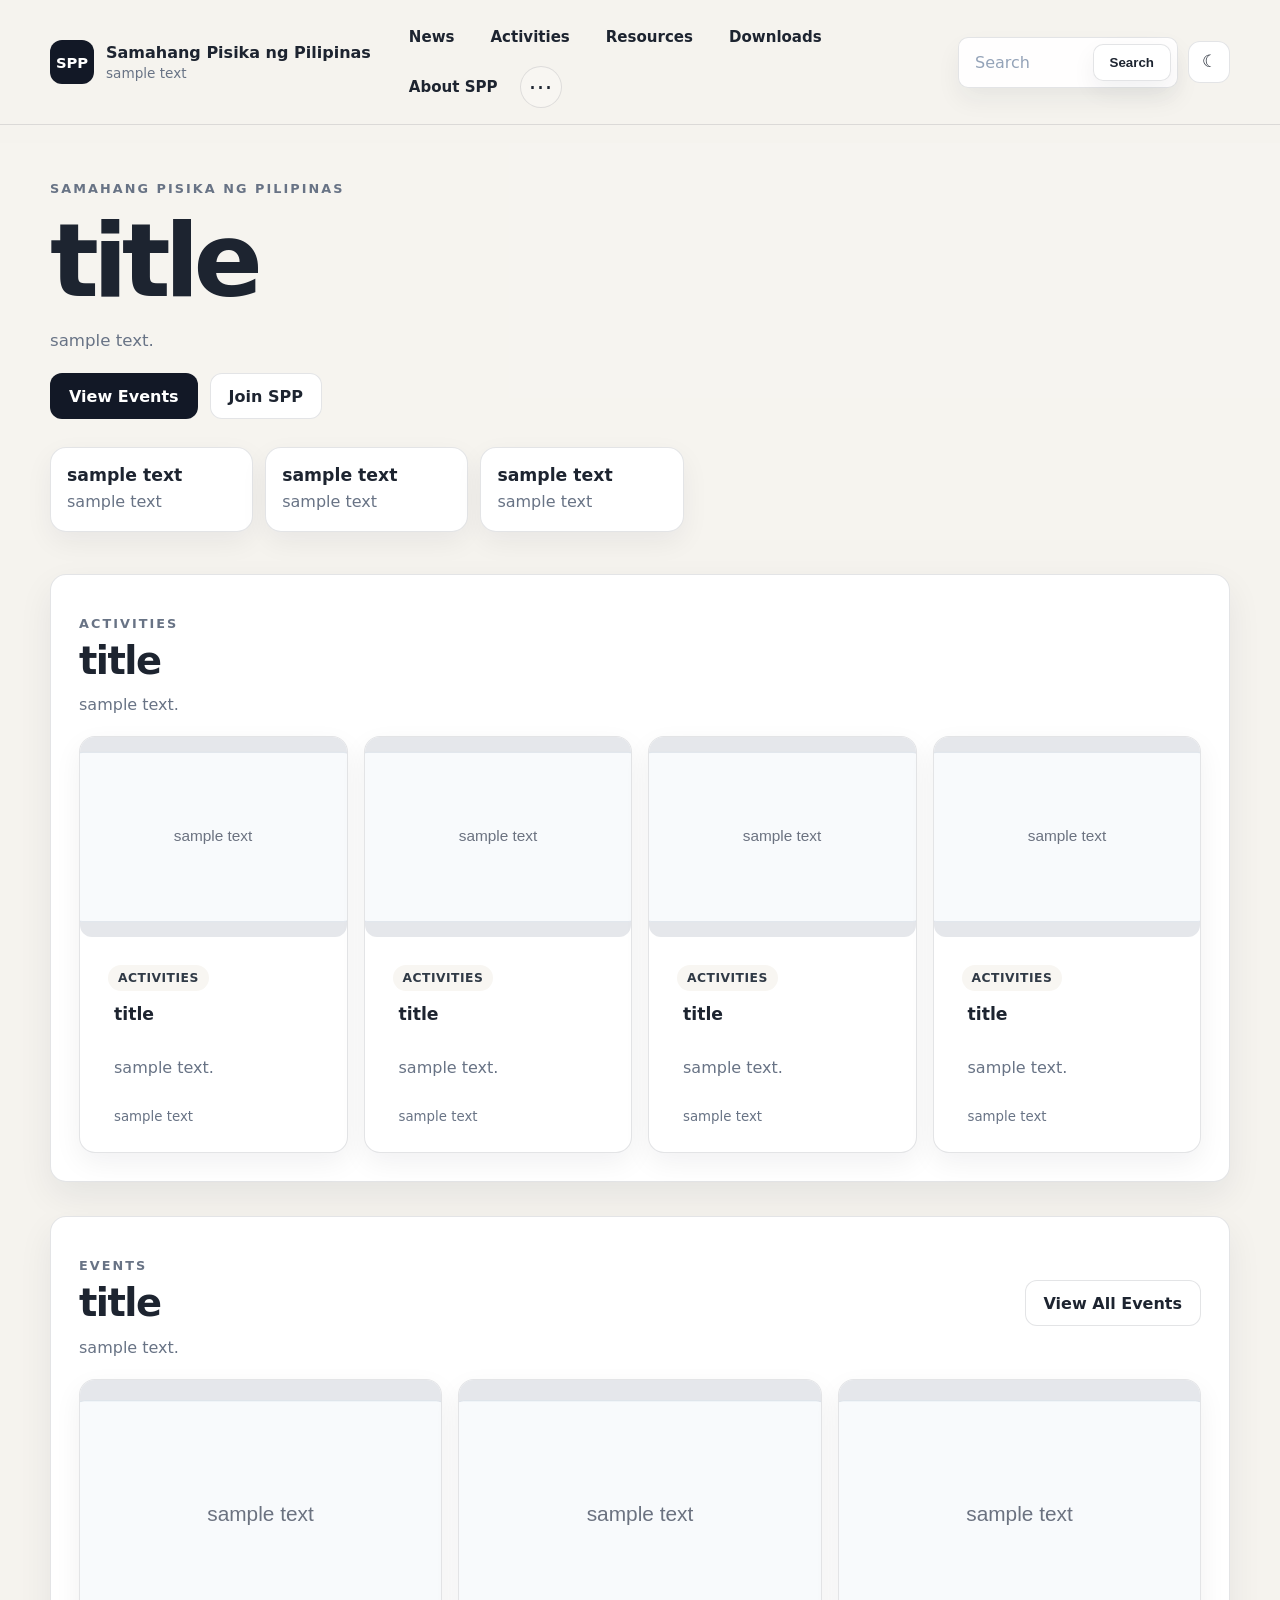
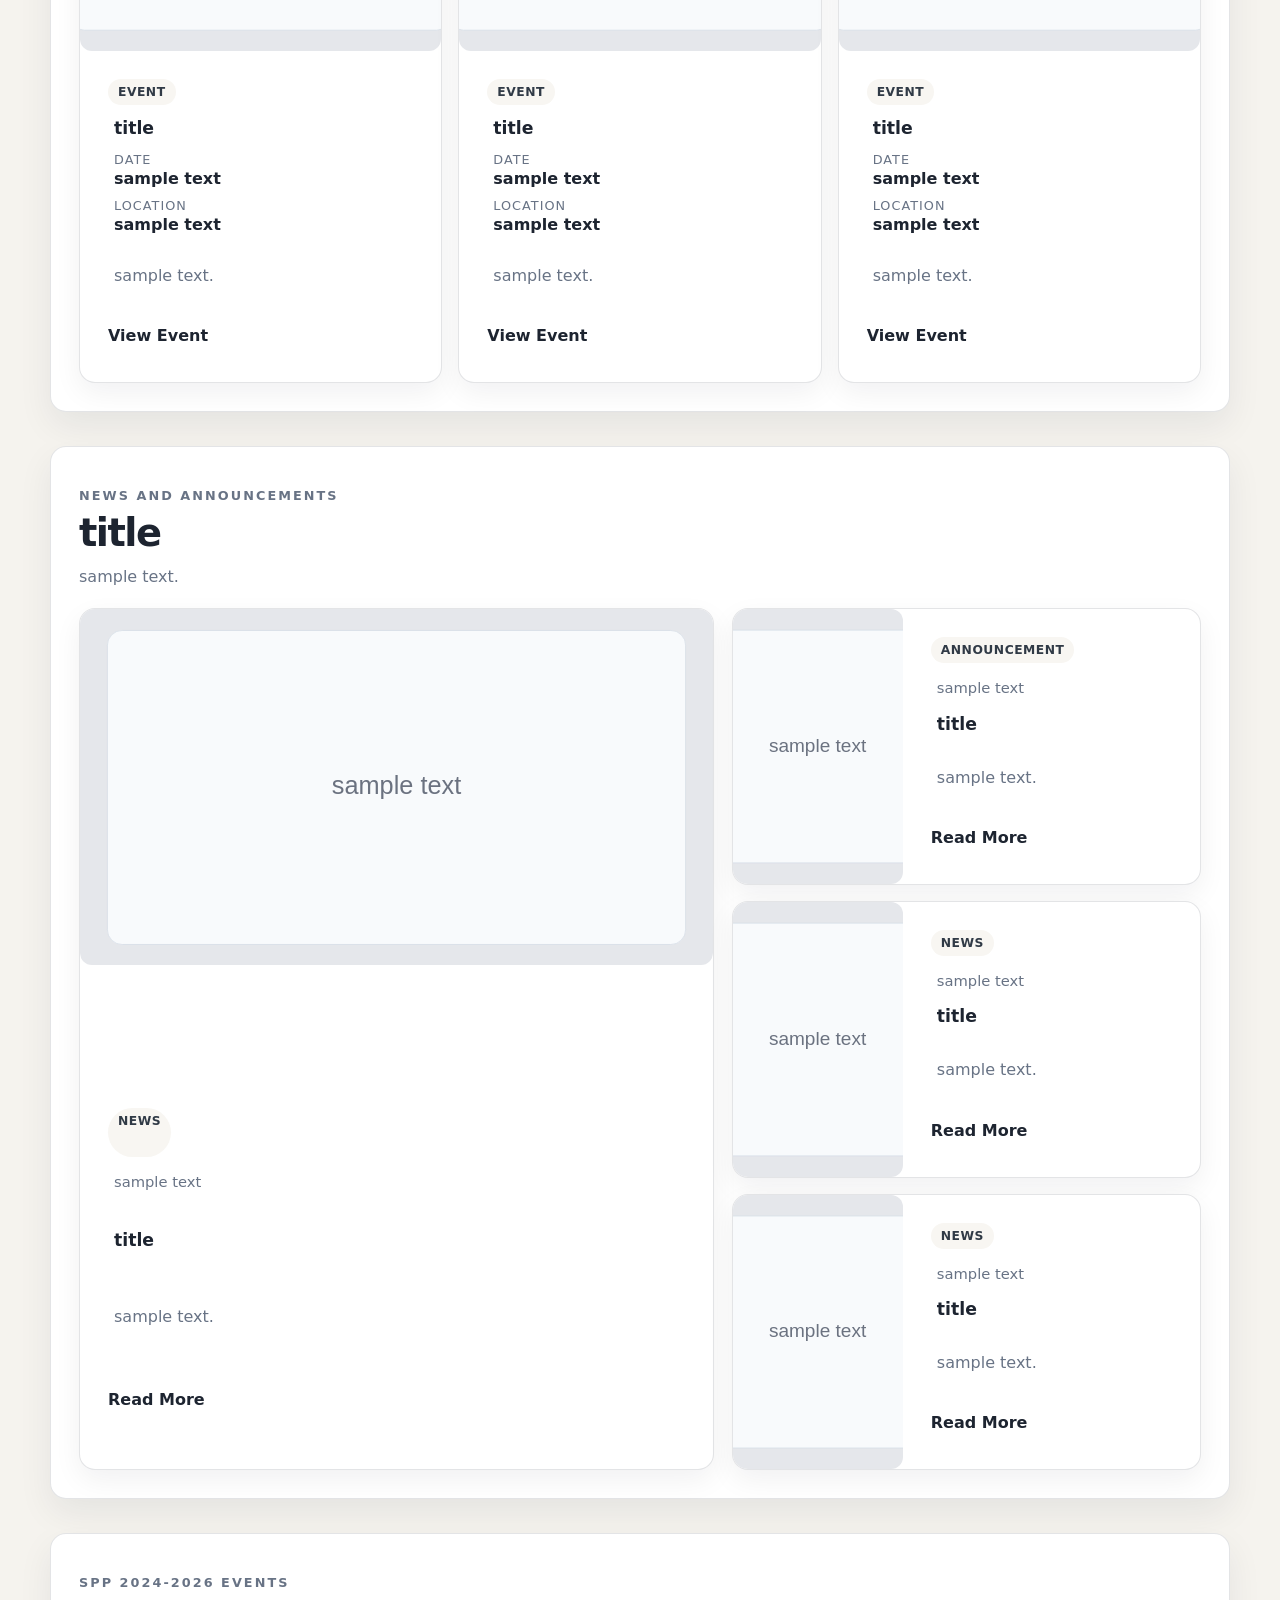
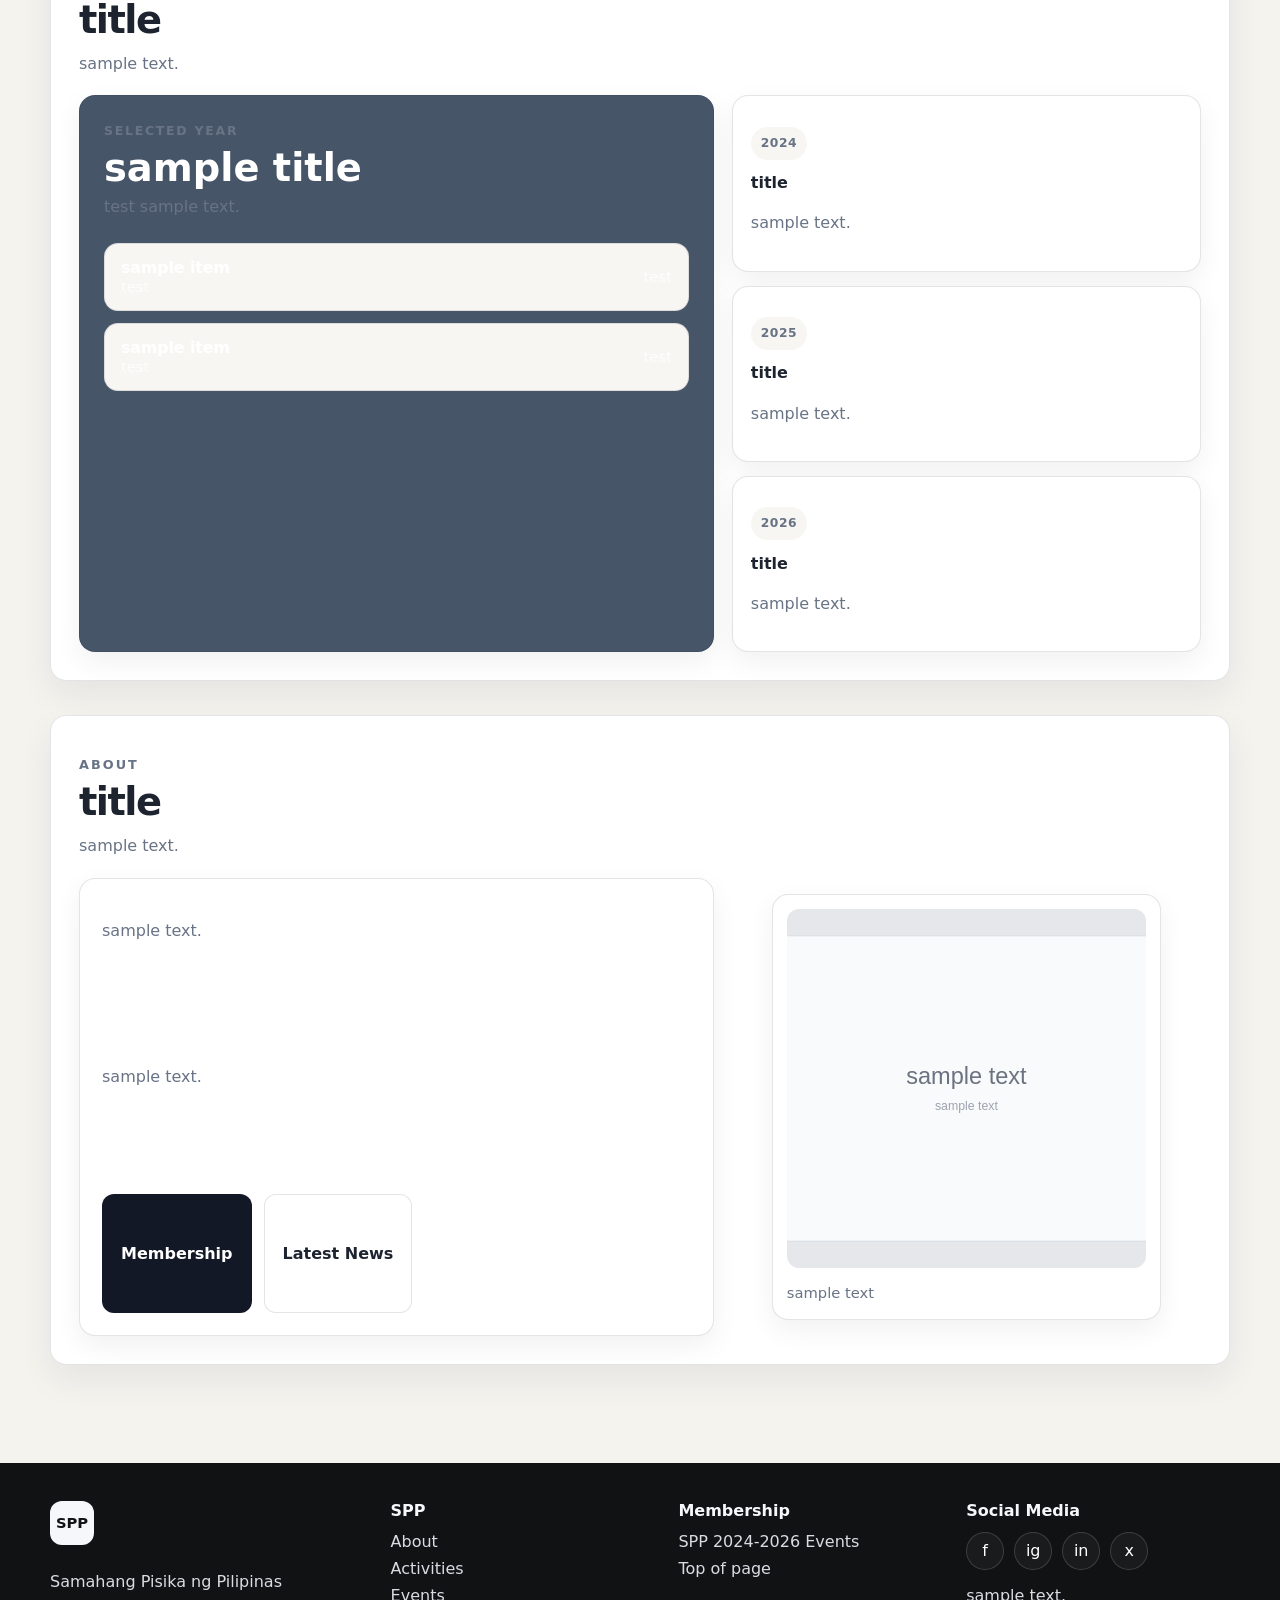
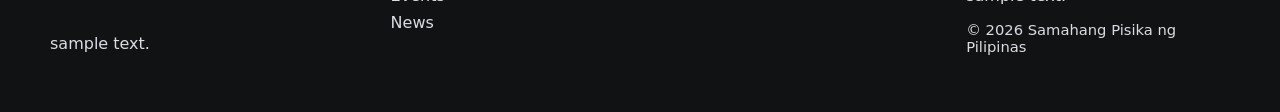
==== commit e3aa12f0: "Improve UI" ====
--- a/index.html
+++ b/index.html
@@ -1,388 +1,426 @@
 <!DOCTYPE html>
 <html lang="en">
+
 <head>
-  <meta charset="UTF-8" />
-  <meta name="viewport" content="width=device-width, initial-scale=1.0" />
-  <title>Samahang Pisika ng Pilipinas</title>
-  <link rel="stylesheet" href="styles.css" />
-  <script src="app.js" defer></script>
+    <meta charset="UTF-8" />
+    <meta name="viewport" content="width=device-width, initial-scale=1.0" />
+    <title>Samahang Pisika ng Pilipinas</title>
+    <link rel="stylesheet" href="styles.css" />
+    <script src="app.js" defer></script>
 </head>
+
 <body>
-  <a class="skip-link" href="#main-content">Skip to content</a>
-
-  <header class="site-header">
-    <div class="shell header-inner">
-      <a class="brand" href="#top" aria-label="Samahang Pisika ng Pilipinas home">
-        <span class="brand-mark" aria-hidden="true">SPP</span>
-        <span class="brand-copy">
-          <strong>Samahang Pisika ng Pilipinas</strong>
-          <span>sample text</span>
-        </span>
-      </a>
-
-      <div class="header-nav-group">
-        <nav class="desktop-nav" aria-label="Primary navigation">
-          <a href="#news">News</a>
-          <a href="#activities">Activities</a>
-          <a href="#resources">Resources</a>
-          <a href="#downloads">Downloads</a>
-          <a href="#about">About SPP</a>
-          <details class="year-menu">
-            <summary aria-label="Open conference year choices">⋯</summary>
-            <div class="year-menu-panel" aria-label="Conference year choices">
-              <button type="button" data-year="2024">SPP2024</button>
-              <button type="button" data-year="2025">SPP2025</button>
-              <button type="button" data-year="2026">SPP2026</button>
-            </div>
-          </details>
-        </nav>
-      </div>
-
-      <div class="header-tools">
-        <form class="search-box" role="search">
-          <input type="search" aria-label="Search the dashboard" placeholder="Search" />
-          <button type="submit">Search</button>
-        </form>
-
-        <details class="mobile-nav">
-          <summary class="mobile-nav-toggle" aria-label="Open menu">
-            <span class="hamburger" aria-hidden="true">
-              <span></span>
-              <span></span>
-              <span></span>
-            </span>
-            <span class="mobile-nav-label">Menu</span>
-          </summary>
-          <nav class="mobile-nav-panel" aria-label="Mobile navigation">
-            <a href="#news">News</a>
-            <a href="#activities">Activities</a>
-            <a href="#resources">Resources</a>
-            <a href="#downloads">Downloads</a>
-            <a href="#about">About SPP</a>
-            <div class="mobile-nav-years" aria-label="Conference year choices">
-              <button type="button" data-year="2024">SPP2024</button>
-              <button type="button" data-year="2025">SPP2025</button>
-              <button type="button" data-year="2026">SPP2026</button>
-            </div>
-          </nav>
-        </details>
-      </div>
-    </div>
-  </header>
-
-  <main id="main-content">
-    <section class="hero section-shell" id="top">
-      <div class="hero-grid shell">
-        <div class="hero-copy">
-          <p class="eyebrow">SAMAHANG PISIKA NG PILIPINAS</p>
-          <h1>title</h1>
-          <p class="hero-text">sample text.</p>
-
-          <div class="hero-actions">
-            <a class="button button-primary" href="#events">View Events</a>
-            <a class="button button-secondary" href="#about">Join SPP</a>
-          </div>
-
-          <div class="hero-meta" aria-label="Quick highlights">
-            <article>
-              <strong>sample text</strong>
-              <span>sample text</span>
-            </article>
-            <article>
-              <strong>sample text</strong>
-              <span>sample text</span>
-            </article>
-            <article>
-              <strong>sample text</strong>
-              <span>sample text</span>
-            </article>
-          </div>
+    <a class="skip-link" href="#main-content">Skip to content</a>
+
+    <header class="site-header">
+        <div class="shell header-inner">
+            <a class="brand" href="#top" aria-label="Samahang Pisika ng Pilipinas home">
+                <span class="brand-mark" aria-hidden="true">SPP</span>
+                <span class="brand-copy">
+                    <strong>Samahang Pisika ng Pilipinas</strong>
+                    <span>sample text</span>
+                </span>
+            </a>
+
+            <div class="header-nav-group">
+                <nav class="desktop-nav" aria-label="Primary navigation">
+                    <a href="#news">News</a>
+                    <a href="#activities">Activities</a>
+                    <a href="#resources">Resources</a>
+                    <a href="#downloads">Downloads</a>
+                    <a href="#about">About SPP</a>
+                    <details class="year-menu">
+                        <summary aria-label="Open conference year choices">⋯</summary>
+                        <div class="year-menu-panel" aria-label="Conference year choices">
+                            <button type="button" data-year="2024">SPP2024</button>
+                            <button type="button" data-year="2025">SPP2025</button>
+                            <button type="button" data-year="2026">SPP2026</button>
+                        </div>
+                    </details>
+                </nav>
+            </div>
+
+            <div class="header-tools">
+                <form class="search-box" role="search">
+                    <input type="search" aria-label="Search the dashboard" placeholder="Search" />
+                    <button type="submit">Search</button>
+                </form>
+
+                <button class="theme-toggle" type="button" data-theme-toggle aria-label="Switch to dark mode">
+                    <span class="theme-icon theme-icon-moon" aria-hidden="true">☾</span>
+                    <span class="theme-icon theme-icon-sun" aria-hidden="true">☀</span>
+                </button>
+
+                <details class="mobile-nav">
+                    <summary class="mobile-nav-toggle" aria-label="Open menu">
+                        <span class="hamburger" aria-hidden="true">
+                            <span></span>
+                            <span></span>
+                            <span></span>
+                        </span>
+                        <span class="mobile-nav-label">Menu</span>
+                    </summary>
+                    <nav class="mobile-nav-panel" aria-label="Mobile navigation">
+                        <a href="#news">News</a>
+                        <a href="#activities">Activities</a>
+                        <a href="#resources">Resources</a>
+                        <a href="#downloads">Downloads</a>
+                        <a href="#about">About SPP</a>
+                        <div class="mobile-nav-years" aria-label="Conference year choices">
+                            <button type="button" data-year="2024">SPP2024</button>
+                            <button type="button" data-year="2025">SPP2025</button>
+                            <button type="button" data-year="2026">SPP2026</button>
+                        </div>
+                    </nav>
+                </details>
+            </div>
         </div>
-      </div>
-    </section>
-
-    <section class="section shell" id="activities">
-      <div class="section-header">
-        <div>
-          <p class="eyebrow">Activities</p>
-          <h2>title</h2>
-          <p>sample text.</p>
+    </header>
+
+    <main id="main-content">
+        <section class="hero section-shell" id="top">
+            <div class="hero-grid shell">
+                <div class="hero-copy">
+                    <p class="eyebrow">SAMAHANG PISIKA NG PILIPINAS</p>
+                    <h1>title</h1>
+                    <p class="hero-text">sample text.</p>
+
+                    <div class="hero-actions">
+                        <a class="button button-primary" href="#events">View Events</a>
+                        <a class="button button-secondary" href="#about">Join SPP</a>
+                    </div>
+
+                    <div class="hero-meta" aria-label="Quick highlights">
+                        <article>
+                            <strong>sample text</strong>
+                            <span>sample text</span>
+                        </article>
+                        <article>
+                            <strong>sample text</strong>
+                            <span>sample text</span>
+                        </article>
+                        <article>
+                            <strong>sample text</strong>
+                            <span>sample text</span>
+                        </article>
+                    </div>
+                </div>
+            </div>
+        </section>
+
+        <section class="section shell" id="activities">
+            <div class="section-header">
+                <div>
+                    <p class="eyebrow">Activities</p>
+                    <h2>title</h2>
+                    <p>sample text.</p>
+                </div>
+            </div>
+
+            <div class="card-grid activity-grid">
+                <article class="content-card">
+                    <img src="data:image/svg+xml;charset=UTF-8,<svg xmlns='http://www.w3.org/2000/svg' viewBox='0 0 800 520'><rect width='800' height='520' rx='28' fill='%23e5e7eb'/><rect x='40' y='40' width='720' height='440' rx='22' fill='%23f8fafc' stroke='%23cbd5e1'/><text x='50%25' y='50%25' text-anchor='middle' dominant-baseline='middle' fill='%236b7280' font-family='Segoe UI,Arial,sans-serif' font-size='40'>sample text</text></svg>"
+                        alt="sample text" />
+                    <div class="card-body">
+                        <span class="card-chip">Activities</span>
+                        <h3>title</h3>
+                        <p>sample text.</p>
+                        <small>sample text</small>
+                    </div>
+                </article>
+
+                <article class="content-card">
+                    <img src="data:image/svg+xml;charset=UTF-8,<svg xmlns='http://www.w3.org/2000/svg' viewBox='0 0 800 520'><rect width='800' height='520' rx='28' fill='%23e5e7eb'/><rect x='40' y='40' width='720' height='440' rx='22' fill='%23f8fafc' stroke='%23cbd5e1'/><text x='50%25' y='50%25' text-anchor='middle' dominant-baseline='middle' fill='%236b7280' font-family='Segoe UI,Arial,sans-serif' font-size='40'>sample text</text></svg>"
+                        alt="sample text" />
+                    <div class="card-body">
+                        <span class="card-chip">Activities</span>
+                        <h3>title</h3>
+                        <p>sample text.</p>
+                        <small>sample text</small>
+                    </div>
+                </article>
+
+                <article class="content-card">
+                    <img src="data:image/svg+xml;charset=UTF-8,<svg xmlns='http://www.w3.org/2000/svg' viewBox='0 0 800 520'><rect width='800' height='520' rx='28' fill='%23e5e7eb'/><rect x='40' y='40' width='720' height='440' rx='22' fill='%23f8fafc' stroke='%23cbd5e1'/><text x='50%25' y='50%25' text-anchor='middle' dominant-baseline='middle' fill='%236b7280' font-family='Segoe UI,Arial,sans-serif' font-size='40'>sample text</text></svg>"
+                        alt="sample text" />
+                    <div class="card-body">
+                        <span class="card-chip">Activities</span>
+                        <h3>title</h3>
+                        <p>sample text.</p>
+                        <small>sample text</small>
+                    </div>
+                </article>
+
+                <article class="content-card">
+                    <img src="data:image/svg+xml;charset=UTF-8,<svg xmlns='http://www.w3.org/2000/svg' viewBox='0 0 800 520'><rect width='800' height='520' rx='28' fill='%23e5e7eb'/><rect x='40' y='40' width='720' height='440' rx='22' fill='%23f8fafc' stroke='%23cbd5e1'/><text x='50%25' y='50%25' text-anchor='middle' dominant-baseline='middle' fill='%236b7280' font-family='Segoe UI,Arial,sans-serif' font-size='40'>sample text</text></svg>"
+                        alt="sample text" />
+                    <div class="card-body">
+                        <span class="card-chip">Activities</span>
+                        <h3>title</h3>
+                        <p>sample text.</p>
+                        <small>sample text</small>
+                    </div>
+                </article>
+            </div>
+        </section>
+
+        <section class="section shell" id="events">
+            <div class="section-header section-header-actions">
+                <div>
+                    <p class="eyebrow">Events</p>
+                    <h2>title</h2>
+                    <p>sample text.</p>
+                </div>
+                <a class="button button-secondary" href="#events">View All Events</a>
+            </div>
+
+            <div class="events-grid">
+                <article class="event-card">
+                    <img src="data:image/svg+xml;charset=UTF-8,<svg xmlns='http://www.w3.org/2000/svg' viewBox='0 0 800 520'><rect width='800' height='520' rx='28' fill='%23e5e7eb'/><rect x='40' y='40' width='720' height='440' rx='22' fill='%23f8fafc' stroke='%23cbd5e1'/><text x='50%25' y='50%25' text-anchor='middle' dominant-baseline='middle' fill='%236b7280' font-family='Segoe UI,Arial,sans-serif' font-size='40'>sample text</text></svg>"
+                        alt="sample text" />
+                    <div class="card-body">
+                        <span class="card-chip">Event</span>
+                        <h3>title</h3>
+                        <dl class="event-details">
+                            <div>
+                                <dt>Date</dt>
+                                <dd>sample text</dd>
+                            </div>
+                            <div>
+                                <dt>Location</dt>
+                                <dd>sample text</dd>
+                            </div>
+                        </dl>
+                        <p>sample text.</p>
+                        <a class="text-button" href="#events">View Event</a>
+                    </div>
+                </article>
+
+                <article class="event-card">
+                    <img src="data:image/svg+xml;charset=UTF-8,<svg xmlns='http://www.w3.org/2000/svg' viewBox='0 0 800 520'><rect width='800' height='520' rx='28' fill='%23e5e7eb'/><rect x='40' y='40' width='720' height='440' rx='22' fill='%23f8fafc' stroke='%23cbd5e1'/><text x='50%25' y='50%25' text-anchor='middle' dominant-baseline='middle' fill='%236b7280' font-family='Segoe UI,Arial,sans-serif' font-size='40'>sample text</text></svg>"
+                        alt="sample text" />
+                    <div class="card-body">
+                        <span class="card-chip">Event</span>
+                        <h3>title</h3>
+                        <dl class="event-details">
+                            <div>
+                                <dt>Date</dt>
+                                <dd>sample text</dd>
+                            </div>
+                            <div>
+                                <dt>Location</dt>
+                                <dd>sample text</dd>
+                            </div>
+                        </dl>
+                        <p>sample text.</p>
+                        <a class="text-button" href="#events">View Event</a>
+                    </div>
+                </article>
+
+                <article class="event-card">
+                    <img src="data:image/svg+xml;charset=UTF-8,<svg xmlns='http://www.w3.org/2000/svg' viewBox='0 0 800 520'><rect width='800' height='520' rx='28' fill='%23e5e7eb'/><rect x='40' y='40' width='720' height='440' rx='22' fill='%23f8fafc' stroke='%23cbd5e1'/><text x='50%25' y='50%25' text-anchor='middle' dominant-baseline='middle' fill='%236b7280' font-family='Segoe UI,Arial,sans-serif' font-size='40'>sample text</text></svg>"
+                        alt="sample text" />
+                    <div class="card-body">
+                        <span class="card-chip">Event</span>
+                        <h3>title</h3>
+                        <dl class="event-details">
+                            <div>
+                                <dt>Date</dt>
+                                <dd>sample text</dd>
+                            </div>
+                            <div>
+                                <dt>Location</dt>
+                                <dd>sample text</dd>
+                            </div>
+                        </dl>
+                        <p>sample text.</p>
+                        <a class="text-button" href="#events">View Event</a>
+                    </div>
+                </article>
+            </div>
+        </section>
+
+        <section class="section shell" id="news">
+            <div class="section-header">
+                <div>
+                    <p class="eyebrow">News and Announcements</p>
+                    <h2>title</h2>
+                    <p>sample text.</p>
+                </div>
+            </div>
+
+            <div class="news-layout">
+                <article class="featured-news">
+                    <img src="data:image/svg+xml;charset=UTF-8,<svg xmlns='http://www.w3.org/2000/svg' viewBox='0 0 1200 700'><rect width='1200' height='700' rx='36' fill='%23e5e7eb'/><rect x='52' y='52' width='1096' height='596' rx='28' fill='%23f8fafc' stroke='%23cbd5e1'/><text x='50%25' y='50%25' text-anchor='middle' dominant-baseline='middle' fill='%236b7280' font-family='Segoe UI,Arial,sans-serif' font-size='48'>sample text</text></svg>"
+                        alt="sample text" />
+                    <div class="card-body">
+                        <span class="card-chip">News</span>
+                        <p class="card-meta-line">sample text</p>
+                        <h3>title</h3>
+                        <p>sample text.</p>
+                        <a class="text-button" href="#news">Read More</a>
+                    </div>
+                </article>
+
+                <div class="news-stack">
+                    <article class="news-card">
+                        <img src="data:image/svg+xml;charset=UTF-8,<svg xmlns='http://www.w3.org/2000/svg' viewBox='0 0 800 520'><rect width='800' height='520' rx='28' fill='%23e5e7eb'/><rect x='40' y='40' width='720' height='440' rx='22' fill='%23f8fafc' stroke='%23cbd5e1'/><text x='50%25' y='50%25' text-anchor='middle' dominant-baseline='middle' fill='%236b7280' font-family='Segoe UI,Arial,sans-serif' font-size='36'>sample text</text></svg>"
+                            alt="sample text" />
+                        <div class="card-body">
+                            <span class="card-chip">Announcement</span>
+                            <p class="card-meta-line">sample text</p>
+                            <h3>title</h3>
+                            <p>sample text.</p>
+                            <a class="text-button" href="#news">Read More</a>
+                        </div>
+                    </article>
+
+                    <article class="news-card">
+                        <img src="data:image/svg+xml;charset=UTF-8,<svg xmlns='http://www.w3.org/2000/svg' viewBox='0 0 800 520'><rect width='800' height='520' rx='28' fill='%23e5e7eb'/><rect x='40' y='40' width='720' height='440' rx='22' fill='%23f8fafc' stroke='%23cbd5e1'/><text x='50%25' y='50%25' text-anchor='middle' dominant-baseline='middle' fill='%236b7280' font-family='Segoe UI,Arial,sans-serif' font-size='36'>sample text</text></svg>"
+                            alt="sample text" />
+                        <div class="card-body">
+                            <span class="card-chip">News</span>
+                            <p class="card-meta-line">sample text</p>
+                            <h3>title</h3>
+                            <p>sample text.</p>
+                            <a class="text-button" href="#news">Read More</a>
+                        </div>
+                    </article>
+
+                    <article class="news-card">
+                        <img src="data:image/svg+xml;charset=UTF-8,<svg xmlns='http://www.w3.org/2000/svg' viewBox='0 0 800 520'><rect width='800' height='520' rx='28' fill='%23e5e7eb'/><rect x='40' y='40' width='720' height='440' rx='22' fill='%23f8fafc' stroke='%23cbd5e1'/><text x='50%25' y='50%25' text-anchor='middle' dominant-baseline='middle' fill='%236b7280' font-family='Segoe UI,Arial,sans-serif' font-size='36'>sample text</text></svg>"
+                            alt="sample text" />
+                        <div class="card-body">
+                            <span class="card-chip">News</span>
+                            <p class="card-meta-line">sample text</p>
+                            <h3>title</h3>
+                            <p>sample text.</p>
+                            <a class="text-button" href="#news">Read More</a>
+                        </div>
+                    </article>
+                </div>
+            </div>
+        </section>
+
+        <section class="section shell year-section" id="years">
+            <div class="section-header">
+                <div>
+                    <p class="eyebrow">SPP 2024-2026 Events</p>
+                    <h2>title</h2>
+                    <p>sample text.</p>
+                </div>
+            </div>
+
+            <div class="year-layout">
+                <article class="spotlight" data-empty="true">
+                    <div class="spotlight-inner">
+                        <p class="spotlight-label">Selected Year</p>
+                        <h3 data-year-title>title</h3>
+                        <p data-year-copy>sample text.</p>
+
+                        <div class="spotlight-badges" data-year-badges>
+                            <div class="spot-badge">
+                                <div>
+                                    <strong>sample text</strong>
+                                    <span>sample text</span>
+                                </div>
+                                <span>sample text</span>
+                            </div>
+                            <div class="spot-badge">
+                                <div>
+                                    <strong>sample text</strong>
+                                    <span>sample text</span>
+                                </div>
+                                <span>sample text</span>
+                            </div>
+                        </div>
+                    </div>
+                </article>
+
+                <div class="year-stack">
+                    <article class="mini-panel">
+                        <p class="card-chip">2024</p>
+                        <h3>title</h3>
+                        <p>sample text.</p>
+                    </article>
+                    <article class="mini-panel">
+                        <p class="card-chip">2025</p>
+                        <h3>title</h3>
+                        <p>sample text.</p>
+                    </article>
+                    <article class="mini-panel">
+                        <p class="card-chip">2026</p>
+                        <h3>title</h3>
+                        <p>sample text.</p>
+                    </article>
+                </div>
+            </div>
+        </section>
+
+        <section class="section shell about-section" id="about">
+            <div class="section-header">
+                <div>
+                    <p class="eyebrow">About</p>
+                    <h2>title</h2>
+                    <p>sample text.</p>
+                </div>
+            </div>
+
+            <div class="about-layout">
+                <div class="about-copy">
+                    <p>sample text.</p>
+                    <p>sample text.</p>
+                    <div class="about-actions">
+                        <a class="button button-primary" href="#about">Membership</a>
+                        <a class="button button-secondary" href="#news">Latest News</a>
+                    </div>
+                </div>
+
+                <figure class="about-visual">
+                    <img src="data:image/svg+xml;charset=UTF-8,<svg xmlns='http://www.w3.org/2000/svg' viewBox='0 0 900 640'><rect width='900' height='640' rx='32' fill='%23e5e7eb'/><rect x='48' y='48' width='804' height='544' rx='24' fill='%23f8fafc' stroke='%23cbd5e1'/><text x='50%25' y='47%25' text-anchor='middle' dominant-baseline='middle' fill='%236b7280' font-family='Segoe UI,Arial,sans-serif' font-size='42'>sample text</text><text x='50%25' y='55%25' text-anchor='middle' dominant-baseline='middle' fill='%239ca3af' font-family='Segoe UI,Arial,sans-serif' font-size='22'>sample text</text></svg>"
+                        alt="sample text" />
+                    <figcaption>sample text</figcaption>
+                </figure>
+            </div>
+        </section>
+
+    </main>
+
+    <footer class="site-footer">
+        <div class="shell footer-grid">
+            <div class="footer-brand">
+                <div class="brand-mark" aria-hidden="true">SPP</div>
+                <p>Samahang Pisika ng Pilipinas</p>
+                <p>sample text.</p>
+            </div>
+
+            <div>
+                <h3>SPP</h3>
+                <a href="#about">About</a>
+                <a href="#activities">Activities</a>
+                <a href="#events">Events</a>
+                <a href="#news">News</a>
+            </div>
+
+            <div>
+                <h3>Membership</h3>
+                <a href="#years">SPP 2024-2026 Events</a>
+                <a href="#top">Top of page</a>
+            </div>
+
+            <div>
+                <h3>Social Media</h3>
+                <div class="social-links" aria-label="Social media links">
+                    <a href="#top" aria-label="Facebook">f</a>
+                    <a href="#top" aria-label="Instagram">ig</a>
+                    <a href="#top" aria-label="LinkedIn">in</a>
+                    <a href="#top" aria-label="X">x</a>
+                </div>
+                <p>sample text.</p>
+                <p class="copyright">© 2026 Samahang Pisika ng Pilipinas</p>
+            </div>
         </div>
-      </div>
-
-      <div class="card-grid activity-grid">
-        <article class="content-card">
-          <img src="data:image/svg+xml;charset=UTF-8,<svg xmlns='http://www.w3.org/2000/svg' viewBox='0 0 800 520'><rect width='800' height='520' rx='28' fill='%23e5e7eb'/><rect x='40' y='40' width='720' height='440' rx='22' fill='%23f8fafc' stroke='%23cbd5e1'/><text x='50%25' y='50%25' text-anchor='middle' dominant-baseline='middle' fill='%236b7280' font-family='Segoe UI,Arial,sans-serif' font-size='40'>sample text</text></svg>" alt="sample text" />
-          <div class="card-body">
-            <span class="card-chip">Activities</span>
-            <h3>title</h3>
-            <p>sample text.</p>
-            <small>sample text</small>
-          </div>
-        </article>
-
-        <article class="content-card">
-          <img src="data:image/svg+xml;charset=UTF-8,<svg xmlns='http://www.w3.org/2000/svg' viewBox='0 0 800 520'><rect width='800' height='520' rx='28' fill='%23e5e7eb'/><rect x='40' y='40' width='720' height='440' rx='22' fill='%23f8fafc' stroke='%23cbd5e1'/><text x='50%25' y='50%25' text-anchor='middle' dominant-baseline='middle' fill='%236b7280' font-family='Segoe UI,Arial,sans-serif' font-size='40'>sample text</text></svg>" alt="sample text" />
-          <div class="card-body">
-            <span class="card-chip">Activities</span>
-            <h3>title</h3>
-            <p>sample text.</p>
-            <small>sample text</small>
-          </div>
-        </article>
-
-        <article class="content-card">
-          <img src="data:image/svg+xml;charset=UTF-8,<svg xmlns='http://www.w3.org/2000/svg' viewBox='0 0 800 520'><rect width='800' height='520' rx='28' fill='%23e5e7eb'/><rect x='40' y='40' width='720' height='440' rx='22' fill='%23f8fafc' stroke='%23cbd5e1'/><text x='50%25' y='50%25' text-anchor='middle' dominant-baseline='middle' fill='%236b7280' font-family='Segoe UI,Arial,sans-serif' font-size='40'>sample text</text></svg>" alt="sample text" />
-          <div class="card-body">
-            <span class="card-chip">Activities</span>
-            <h3>title</h3>
-            <p>sample text.</p>
-            <small>sample text</small>
-          </div>
-        </article>
-
-        <article class="content-card">
-          <img src="data:image/svg+xml;charset=UTF-8,<svg xmlns='http://www.w3.org/2000/svg' viewBox='0 0 800 520'><rect width='800' height='520' rx='28' fill='%23e5e7eb'/><rect x='40' y='40' width='720' height='440' rx='22' fill='%23f8fafc' stroke='%23cbd5e1'/><text x='50%25' y='50%25' text-anchor='middle' dominant-baseline='middle' fill='%236b7280' font-family='Segoe UI,Arial,sans-serif' font-size='40'>sample text</text></svg>" alt="sample text" />
-          <div class="card-body">
-            <span class="card-chip">Activities</span>
-            <h3>title</h3>
-            <p>sample text.</p>
-            <small>sample text</small>
-          </div>
-        </article>
-      </div>
-    </section>
-
-    <section class="section shell" id="events">
-      <div class="section-header section-header-actions">
-        <div>
-          <p class="eyebrow">Events</p>
-          <h2>title</h2>
-          <p>sample text.</p>
-        </div>
-        <a class="button button-secondary" href="#events">View All Events</a>
-      </div>
-
-      <div class="events-grid">
-        <article class="event-card">
-          <img src="data:image/svg+xml;charset=UTF-8,<svg xmlns='http://www.w3.org/2000/svg' viewBox='0 0 800 520'><rect width='800' height='520' rx='28' fill='%23e5e7eb'/><rect x='40' y='40' width='720' height='440' rx='22' fill='%23f8fafc' stroke='%23cbd5e1'/><text x='50%25' y='50%25' text-anchor='middle' dominant-baseline='middle' fill='%236b7280' font-family='Segoe UI,Arial,sans-serif' font-size='40'>sample text</text></svg>" alt="sample text" />
-          <div class="card-body">
-            <span class="card-chip">Event</span>
-            <h3>title</h3>
-            <dl class="event-details">
-              <div><dt>Date</dt><dd>sample text</dd></div>
-              <div><dt>Location</dt><dd>sample text</dd></div>
-            </dl>
-            <p>sample text.</p>
-            <a class="text-button" href="#events">View Event</a>
-          </div>
-        </article>
-
-        <article class="event-card">
-          <img src="data:image/svg+xml;charset=UTF-8,<svg xmlns='http://www.w3.org/2000/svg' viewBox='0 0 800 520'><rect width='800' height='520' rx='28' fill='%23e5e7eb'/><rect x='40' y='40' width='720' height='440' rx='22' fill='%23f8fafc' stroke='%23cbd5e1'/><text x='50%25' y='50%25' text-anchor='middle' dominant-baseline='middle' fill='%236b7280' font-family='Segoe UI,Arial,sans-serif' font-size='40'>sample text</text></svg>" alt="sample text" />
-          <div class="card-body">
-            <span class="card-chip">Event</span>
-            <h3>title</h3>
-            <dl class="event-details">
-              <div><dt>Date</dt><dd>sample text</dd></div>
-              <div><dt>Location</dt><dd>sample text</dd></div>
-            </dl>
-            <p>sample text.</p>
-            <a class="text-button" href="#events">View Event</a>
-          </div>
-        </article>
-
-        <article class="event-card">
-          <img src="data:image/svg+xml;charset=UTF-8,<svg xmlns='http://www.w3.org/2000/svg' viewBox='0 0 800 520'><rect width='800' height='520' rx='28' fill='%23e5e7eb'/><rect x='40' y='40' width='720' height='440' rx='22' fill='%23f8fafc' stroke='%23cbd5e1'/><text x='50%25' y='50%25' text-anchor='middle' dominant-baseline='middle' fill='%236b7280' font-family='Segoe UI,Arial,sans-serif' font-size='40'>sample text</text></svg>" alt="sample text" />
-          <div class="card-body">
-            <span class="card-chip">Event</span>
-            <h3>title</h3>
-            <dl class="event-details">
-              <div><dt>Date</dt><dd>sample text</dd></div>
-              <div><dt>Location</dt><dd>sample text</dd></div>
-            </dl>
-            <p>sample text.</p>
-            <a class="text-button" href="#events">View Event</a>
-          </div>
-        </article>
-      </div>
-    </section>
-
-    <section class="section shell" id="news">
-      <div class="section-header">
-        <div>
-          <p class="eyebrow">News and Announcements</p>
-          <h2>title</h2>
-          <p>sample text.</p>
-        </div>
-      </div>
-
-      <div class="news-layout">
-        <article class="featured-news">
-          <img src="data:image/svg+xml;charset=UTF-8,<svg xmlns='http://www.w3.org/2000/svg' viewBox='0 0 1200 700'><rect width='1200' height='700' rx='36' fill='%23e5e7eb'/><rect x='52' y='52' width='1096' height='596' rx='28' fill='%23f8fafc' stroke='%23cbd5e1'/><text x='50%25' y='50%25' text-anchor='middle' dominant-baseline='middle' fill='%236b7280' font-family='Segoe UI,Arial,sans-serif' font-size='48'>sample text</text></svg>" alt="sample text" />
-          <div class="card-body">
-            <span class="card-chip">News</span>
-            <p class="card-meta-line">sample text</p>
-            <h3>title</h3>
-            <p>sample text.</p>
-            <a class="text-button" href="#news">Read More</a>
-          </div>
-        </article>
-
-        <div class="news-stack">
-          <article class="news-card">
-            <img src="data:image/svg+xml;charset=UTF-8,<svg xmlns='http://www.w3.org/2000/svg' viewBox='0 0 800 520'><rect width='800' height='520' rx='28' fill='%23e5e7eb'/><rect x='40' y='40' width='720' height='440' rx='22' fill='%23f8fafc' stroke='%23cbd5e1'/><text x='50%25' y='50%25' text-anchor='middle' dominant-baseline='middle' fill='%236b7280' font-family='Segoe UI,Arial,sans-serif' font-size='36'>sample text</text></svg>" alt="sample text" />
-            <div class="card-body">
-              <span class="card-chip">Announcement</span>
-              <p class="card-meta-line">sample text</p>
-              <h3>title</h3>
-              <p>sample text.</p>
-              <a class="text-button" href="#news">Read More</a>
-            </div>
-          </article>
-
-          <article class="news-card">
-            <img src="data:image/svg+xml;charset=UTF-8,<svg xmlns='http://www.w3.org/2000/svg' viewBox='0 0 800 520'><rect width='800' height='520' rx='28' fill='%23e5e7eb'/><rect x='40' y='40' width='720' height='440' rx='22' fill='%23f8fafc' stroke='%23cbd5e1'/><text x='50%25' y='50%25' text-anchor='middle' dominant-baseline='middle' fill='%236b7280' font-family='Segoe UI,Arial,sans-serif' font-size='36'>sample text</text></svg>" alt="sample text" />
-            <div class="card-body">
-              <span class="card-chip">News</span>
-              <p class="card-meta-line">sample text</p>
-              <h3>title</h3>
-              <p>sample text.</p>
-              <a class="text-button" href="#news">Read More</a>
-            </div>
-          </article>
-
-          <article class="news-card">
-            <img src="data:image/svg+xml;charset=UTF-8,<svg xmlns='http://www.w3.org/2000/svg' viewBox='0 0 800 520'><rect width='800' height='520' rx='28' fill='%23e5e7eb'/><rect x='40' y='40' width='720' height='440' rx='22' fill='%23f8fafc' stroke='%23cbd5e1'/><text x='50%25' y='50%25' text-anchor='middle' dominant-baseline='middle' fill='%236b7280' font-family='Segoe UI,Arial,sans-serif' font-size='36'>sample text</text></svg>" alt="sample text" />
-            <div class="card-body">
-              <span class="card-chip">News</span>
-              <p class="card-meta-line">sample text</p>
-              <h3>title</h3>
-              <p>sample text.</p>
-              <a class="text-button" href="#news">Read More</a>
-            </div>
-          </article>
-        </div>
-      </div>
-    </section>
-
-    <section class="section shell year-section" id="years">
-      <div class="section-header">
-        <div>
-          <p class="eyebrow">SPP 2024-2026 Events</p>
-          <h2>title</h2>
-          <p>sample text.</p>
-        </div>
-      </div>
-
-      <div class="year-layout">
-        <article class="spotlight" data-empty="true">
-          <div class="spotlight-inner">
-            <p class="spotlight-label">Selected Year</p>
-            <h3 data-year-title>title</h3>
-            <p data-year-copy>sample text.</p>
-
-            <div class="spotlight-badges" data-year-badges>
-              <div class="spot-badge">
-                <div>
-                  <strong>sample text</strong>
-                  <span>sample text</span>
-                </div>
-                <span>sample text</span>
-              </div>
-              <div class="spot-badge">
-                <div>
-                  <strong>sample text</strong>
-                  <span>sample text</span>
-                </div>
-                <span>sample text</span>
-              </div>
-            </div>
-          </div>
-        </article>
-
-        <div class="year-stack">
-          <article class="mini-panel">
-            <p class="card-chip">2024</p>
-            <h3>title</h3>
-            <p>sample text.</p>
-          </article>
-          <article class="mini-panel">
-            <p class="card-chip">2025</p>
-            <h3>title</h3>
-            <p>sample text.</p>
-          </article>
-          <article class="mini-panel">
-            <p class="card-chip">2026</p>
-            <h3>title</h3>
-            <p>sample text.</p>
-          </article>
-        </div>
-      </div>
-    </section>
-
-    <section class="section shell about-section" id="about">
-      <div class="section-header">
-        <div>
-          <p class="eyebrow">About</p>
-          <h2>title</h2>
-          <p>sample text.</p>
-        </div>
-      </div>
-
-      <div class="about-layout">
-        <div class="about-copy">
-          <p>sample text.</p>
-          <p>sample text.</p>
-          <div class="about-actions">
-            <a class="button button-primary" href="#about">Membership</a>
-            <a class="button button-secondary" href="#news">Latest News</a>
-          </div>
-        </div>
-
-        <figure class="about-visual">
-          <img src="data:image/svg+xml;charset=UTF-8,<svg xmlns='http://www.w3.org/2000/svg' viewBox='0 0 900 640'><rect width='900' height='640' rx='32' fill='%23e5e7eb'/><rect x='48' y='48' width='804' height='544' rx='24' fill='%23f8fafc' stroke='%23cbd5e1'/><text x='50%25' y='47%25' text-anchor='middle' dominant-baseline='middle' fill='%236b7280' font-family='Segoe UI,Arial,sans-serif' font-size='42'>sample text</text><text x='50%25' y='55%25' text-anchor='middle' dominant-baseline='middle' fill='%239ca3af' font-family='Segoe UI,Arial,sans-serif' font-size='22'>sample text</text></svg>" alt="sample text" />
-          <figcaption>sample text</figcaption>
-        </figure>
-      </div>
-    </section>
-
-  </main>
-
-  <footer class="site-footer">
-    <div class="shell footer-grid">
-      <div class="footer-brand">
-        <div class="brand-mark" aria-hidden="true">SPP</div>
-        <p>Samahang Pisika ng Pilipinas</p>
-        <p>sample text.</p>
-      </div>
-
-      <div>
-        <h3>SPP</h3>
-        <a href="#about">About</a>
-        <a href="#activities">Activities</a>
-        <a href="#events">Events</a>
-        <a href="#news">News</a>
-      </div>
-
-      <div>
-        <h3>Membership</h3>
-        <a href="#years">SPP 2024-2026 Events</a>
-        <a href="#top">Top of page</a>
-      </div>
-
-      <div>
-        <h3>Social Media</h3>
-        <div class="social-links" aria-label="Social media links">
-          <a href="#top" aria-label="Facebook">f</a>
-          <a href="#top" aria-label="Instagram">ig</a>
-          <a href="#top" aria-label="LinkedIn">in</a>
-          <a href="#top" aria-label="X">x</a>
-        </div>
-        <p>sample text.</p>
-        <p class="copyright">© 2026 Samahang Pisika ng Pilipinas</p>
-      </div>
-    </div>
-  </footer>
+    </footer>
 </body>
+
 </html>
--- a/styles.css
+++ b/styles.css
@@ -1,189 +1,189 @@
 :root {
-  color-scheme: light;
-  --bg: #f5f5f3;
-  --bg-2: #f5f5f3;
-  --surface: rgba(255, 255, 255, 0.92);
-  --surface-strong: #ffffff;
-  --text: #1f2937;
-  --muted: #6b7280;
-  --accent: #475569;
-  --accent-2: #64748b;
-  --accent-soft: rgba(71, 85, 105, 0.1);
-  --border: rgba(31, 41, 55, 0.1);
-  --shadow: 0 24px 60px rgba(17, 24, 39, 0.12);
-  --radius-xl: 14px;
-  --radius-lg: 10px;
-  --radius-md: 8px;
-  --radius-pill: 10px;
-  --max-width: 1180px;
+    color-scheme: light;
+    --bg: #f5f5f3;
+    --bg-2: #f5f5f3;
+    --surface: rgba(255, 255, 255, 0.92);
+    --surface-strong: #ffffff;
+    --text: #1f2937;
+    --muted: #6b7280;
+    --accent: #475569;
+    --accent-2: #64748b;
+    --accent-soft: rgba(71, 85, 105, 0.1);
+    --border: rgba(31, 41, 55, 0.1);
+    --shadow: 0 24px 60px rgba(17, 24, 39, 0.12);
+    --radius-xl: 14px;
+    --radius-lg: 10px;
+    --radius-md: 8px;
+    --radius-pill: 10px;
+    --max-width: 1180px;
 }
 
 * {
-  box-sizing: border-box;
+    box-sizing: border-box;
 }
 
 html {
-  scroll-behavior: smooth;
+    scroll-behavior: smooth;
 }
 
 body {
-  margin: 0;
-  font-family: "Trebuchet MS", "Segoe UI", system-ui, sans-serif;
-  color: var(--text);
-  background: var(--bg);
-  min-height: 100vh;
+    margin: 0;
+    font-family: "Trebuchet MS", "Segoe UI", system-ui, sans-serif;
+    color: var(--text);
+    background: var(--bg);
+    min-height: 100vh;
 }
 
 body::before {
-  content: "";
-  position: fixed;
-  inset: 0;
-  pointer-events: none;
-  background: rgba(255, 255, 255, 0.12);
+    content: "";
+    position: fixed;
+    inset: 0;
+    pointer-events: none;
+    background: rgba(255, 255, 255, 0.12);
 }
 
 a {
-  color: inherit;
-  text-decoration: none;
+    color: inherit;
+    text-decoration: none;
 }
 
 .shell {
-  width: min(calc(100% - 32px), var(--max-width));
-  margin: 0 auto;
-  position: relative;
-  z-index: 1;
+    width: min(calc(100% - 32px), var(--max-width));
+    margin: 0 auto;
+    position: relative;
+    z-index: 1;
 }
 
 .topbar {
-  display: flex;
-  align-items: center;
-  justify-content: space-between;
-  gap: 16px;
-  padding: 22px 0 10px;
+    display: flex;
+    align-items: center;
+    justify-content: space-between;
+    gap: 16px;
+    padding: 22px 0 10px;
 }
 
 .topbar-actions {
-  display: flex;
-  align-items: center;
-  justify-content: flex-end;
-  gap: 12px;
-  flex-wrap: wrap;
+    display: flex;
+    align-items: center;
+    justify-content: flex-end;
+    gap: 12px;
+    flex-wrap: wrap;
 }
 
 .brand {
-  display: flex;
-  align-items: center;
-  gap: 14px;
-  min-width: 0;
+    display: flex;
+    align-items: center;
+    gap: 14px;
+    min-width: 0;
 }
 
 .brand-mark {
-  width: 52px;
-  height: 52px;
-  border-radius: 10px;
-  display: grid;
-  place-items: center;
-  font-weight: 800;
-  color: #fff;
-  background: #4b5563;
-  box-shadow: 0 16px 30px rgba(17, 24, 39, 0.18);
-  flex: 0 0 auto;
+    width: 52px;
+    height: 52px;
+    border-radius: 10px;
+    display: grid;
+    place-items: center;
+    font-weight: 800;
+    color: #fff;
+    background: #4b5563;
+    box-shadow: 0 16px 30px rgba(17, 24, 39, 0.18);
+    flex: 0 0 auto;
 }
 
 .brand-copy {
-  min-width: 0;
+    min-width: 0;
 }
 
 .eyebrow {
-  margin: 0 0 4px;
-  font-size: 0.8rem;
-  letter-spacing: 0.12em;
-  text-transform: uppercase;
-  color: var(--accent);
-  font-weight: 700;
+    margin: 0 0 4px;
+    font-size: 0.8rem;
+    letter-spacing: 0.12em;
+    text-transform: uppercase;
+    color: var(--accent);
+    font-weight: 700;
 }
 
 .brand-copy h1 {
-  margin: 0;
-  font-size: clamp(1.1rem, 2vw, 1.5rem);
-  line-height: 1.05;
+    margin: 0;
+    font-size: clamp(1.1rem, 2vw, 1.5rem);
+    line-height: 1.05;
 }
 
 .brand-copy p {
-  margin: 6px 0 0;
-  color: var(--muted);
-  font-size: 0.95rem;
+    margin: 6px 0 0;
+    color: var(--muted);
+    font-size: 0.95rem;
 }
 
 .year-switcher {
-  display: flex;
-  flex-wrap: wrap;
-  justify-content: flex-end;
-  gap: 10px;
+    display: flex;
+    flex-wrap: wrap;
+    justify-content: flex-end;
+    gap: 10px;
 }
 
 .year-switcher button,
 .nav-tabs a,
 .search-box button {
-  border: 1px solid var(--border);
-  background: rgba(255, 255, 255, 0.9);
-  box-shadow: 0 10px 24px rgba(20, 32, 51, 0.06);
-  transition: transform 180ms ease, border-color 180ms ease, background 180ms ease, box-shadow 180ms ease;
+    border: 1px solid var(--border);
+    background: rgba(255, 255, 255, 0.9);
+    box-shadow: 0 10px 24px rgba(20, 32, 51, 0.06);
+    transition: transform 180ms ease, border-color 180ms ease, background 180ms ease, box-shadow 180ms ease;
 }
 
 .year-switcher button {
-  border-radius: var(--radius-pill);
-  padding: 10px 16px;
-  font-size: 0.92rem;
-  font-weight: 700;
-  color: var(--text);
-  cursor: pointer;
+    border-radius: var(--radius-pill);
+    padding: 10px 16px;
+    font-size: 0.92rem;
+    font-weight: 700;
+    color: var(--text);
+    cursor: pointer;
 }
 
 .header-nav-group {
-  display: flex;
-  align-items: center;
-  justify-content: flex-start;
-  gap: 16px;
-  min-width: 0;
-  flex: 1;
+    display: flex;
+    align-items: center;
+    justify-content: flex-start;
+    gap: 16px;
+    min-width: 0;
+    flex: 1;
 }
 
 .theme-toggle {
-  border: 1px solid var(--border);
-  background: rgba(255, 255, 255, 0.9);
-  border-radius: var(--radius-pill);
-  width: 44px;
-  height: 44px;
-  padding: 0;
-  color: var(--text);
-  cursor: pointer;
-  box-shadow: 0 10px 24px rgba(20, 32, 51, 0.06);
-  transition: transform 180ms ease, border-color 180ms ease, background 180ms ease, box-shadow 180ms ease;
-  display: grid;
-  place-items: center;
+    border: 1px solid var(--border);
+    background: rgba(255, 255, 255, 0.9);
+    border-radius: var(--radius-pill);
+    width: 44px;
+    height: 44px;
+    padding: 0;
+    color: var(--text);
+    cursor: pointer;
+    box-shadow: 0 10px 24px rgba(20, 32, 51, 0.06);
+    transition: transform 180ms ease, border-color 180ms ease, background 180ms ease, box-shadow 180ms ease;
+    display: grid;
+    place-items: center;
 }
 
 .theme-toggle:hover,
 .theme-toggle:focus-visible {
-  transform: translateY(-1px);
-  border-color: rgba(15, 118, 110, 0.28);
-  box-shadow: 0 16px 30px rgba(20, 32, 51, 0.1);
-  outline: none;
+    transform: translateY(-1px);
+    border-color: rgba(15, 118, 110, 0.28);
+    box-shadow: 0 16px 30px rgba(20, 32, 51, 0.1);
+    outline: none;
 }
 
 .theme-icon {
-  font-size: 1.05rem;
-  line-height: 1;
-  display: none;
+    font-size: 1.05rem;
+    line-height: 1;
+    display: none;
 }
 
 html[data-theme="light"] .theme-icon-moon {
-  display: block;
+    display: block;
 }
 
 html[data-theme="dark"] .theme-icon-sun {
-  display: block;
+    display: block;
 }
 
 .year-switcher button:hover,
@@ -192,515 +192,516 @@
 .nav-tabs a:focus-visible,
 .search-box button:hover,
 .search-box button:focus-visible {
-  transform: translateY(-1px);
-  border-color: rgba(71, 85, 105, 0.24);
-  box-shadow: 0 16px 30px rgba(20, 32, 51, 0.1);
-  outline: none;
+    transform: translateY(-1px);
+    border-color: rgba(71, 85, 105, 0.24);
+    box-shadow: 0 16px 30px rgba(20, 32, 51, 0.1);
+    outline: none;
 }
 
 .year-switcher button.active {
-  background: #475569;
-  color: #fff;
-  border-color: transparent;
+    background: #475569;
+    color: #fff;
+    border-color: transparent;
 }
 
 .year-switcher button.active[data-year="2025"] {
-  background: #4b5563;
+    background: #4b5563;
 }
 
 .year-switcher button.active[data-year="2026"] {
-  background: #374151;
+    background: #374151;
 }
 
 .hero {
-  margin-top: 18px;
-  border-radius: var(--radius-xl);
-  background: var(--surface);
-  border: 1px solid var(--border);
-  box-shadow: var(--shadow);
-  overflow: hidden;
-  position: relative;
+    margin-top: 18px;
+    border-radius: var(--radius-xl);
+    background: var(--surface);
+    border: 1px solid var(--border);
+    box-shadow: var(--shadow);
+    overflow: hidden;
+    position: relative;
 }
 
 .hero::after {
-  content: "";
-  position: absolute;
-  inset: 0;
-  background: rgba(255, 255, 255, 0.1);
-  pointer-events: none;
+    content: "";
+    position: absolute;
+    inset: 0;
+    background: rgba(255, 255, 255, 0.1);
+    pointer-events: none;
 }
 
 .hero-inner {
-  position: relative;
-  z-index: 1;
-  padding: 36px;
+    position: relative;
+    z-index: 1;
+    padding: 36px;
 }
 
 .nav-row {
-  display: flex;
-  align-items: center;
-  justify-content: center;
-  gap: 12px;
-  min-width: 0;
+    display: flex;
+    align-items: center;
+    justify-content: center;
+    gap: 12px;
+    min-width: 0;
 }
 
 .nav-tabs {
-  display: flex;
-  flex-wrap: wrap;
-  gap: 10px;
+    display: flex;
+    flex-wrap: wrap;
+    gap: 10px;
 }
 
 .nav-tabs a {
-  padding: 11px 16px;
-  border-radius: var(--radius-pill);
-  color: var(--text);
-  font-weight: 700;
-  font-size: 0.94rem;
+    padding: 11px 16px;
+    border-radius: var(--radius-pill);
+    color: var(--text);
+    font-weight: 700;
+    font-size: 0.94rem;
 }
 
 .search-box {
-  display: flex;
-  align-items: center;
-  gap: 6px;
-  padding: 6px;
-  border-radius: var(--radius-pill);
-  background: rgba(255, 255, 255, 0.95);
-  border: 1px solid var(--border);
-  box-shadow: 0 12px 24px rgba(20, 32, 51, 0.06);
+    display: flex;
+    align-items: center;
+    gap: 6px;
+    padding: 6px;
+    border-radius: var(--radius-pill);
+    background: rgba(255, 255, 255, 0.95);
+    border: 1px solid var(--border);
+    box-shadow: 0 12px 24px rgba(20, 32, 51, 0.06);
 }
 
 .search-box input {
-  min-width: min(280px, 52vw);
-  border: 0;
-  background: transparent;
-  outline: none;
-  color: var(--text);
-  font: inherit;
-  padding: 0 10px;
+    min-width: 0;
+    width: 100%;
+    border: 0;
+    background: transparent;
+    outline: none;
+    color: var(--text);
+    font: inherit;
+    padding: 0 10px;
 }
 
 .search-box input::placeholder {
-  color: #94a3b8;
+    color: #94a3b8;
 }
 
 .search-box button {
-  border-radius: var(--radius-pill);
-  padding: 10px 16px;
-  font-weight: 700;
-  color: var(--text);
-  cursor: pointer;
+    border-radius: var(--radius-pill);
+    padding: 10px 16px;
+    font-weight: 700;
+    color: var(--text);
+    cursor: pointer;
 }
 
 .hero-grid {
-  display: grid;
-  grid-template-columns: 1fr;
-  gap: 26px;
-  align-items: stretch;
+    display: grid;
+    grid-template-columns: 1fr;
+    gap: 26px;
+    align-items: stretch;
 }
 
 .headline {
-  padding: 10px 0 0;
+    padding: 10px 0 0;
 }
 
 .headline h2 {
-  margin: 0;
-  font-size: clamp(2.4rem, 6vw, 5.2rem);
-  line-height: 0.95;
-  letter-spacing: -0.05em;
-  max-width: 10ch;
+    margin: 0;
+    font-size: clamp(2.4rem, 6vw, 5.2rem);
+    line-height: 0.95;
+    letter-spacing: -0.05em;
+    max-width: 10ch;
 }
 
 .headline p {
-  margin: 20px 0 0;
-  max-width: 60ch;
-  font-size: 1.02rem;
-  line-height: 1.7;
-  color: var(--muted);
+    margin: 20px 0 0;
+    max-width: 60ch;
+    font-size: 1.02rem;
+    line-height: 1.7;
+    color: var(--muted);
 }
 
 .hero-stat {
-  margin-top: 28px;
-  display: flex;
-  flex-wrap: wrap;
-  gap: 14px;
+    margin-top: 28px;
+    display: flex;
+    flex-wrap: wrap;
+    gap: 14px;
 }
 
 .stat-card {
-  flex: 1 1 150px;
-  min-width: 150px;
-  padding: 18px;
-  border-radius: var(--radius-lg);
-  background: rgba(255, 255, 255, 0.72);
-  border: 1px solid rgba(255, 255, 255, 0.8);
+    flex: 1 1 150px;
+    min-width: 150px;
+    padding: 18px;
+    border-radius: var(--radius-lg);
+    background: rgba(255, 255, 255, 0.72);
+    border: 1px solid rgba(255, 255, 255, 0.8);
 }
 
 .stat-card strong {
-  display: block;
-  font-size: 1.45rem;
-  margin-bottom: 6px;
+    display: block;
+    font-size: 1.45rem;
+    margin-bottom: 6px;
 }
 
 .stat-card span {
-  color: var(--muted);
-  font-size: 0.95rem;
+    color: var(--muted);
+    font-size: 0.95rem;
 }
 
 .spotlight {
-  border-radius: var(--radius-lg);
-  background: #f8fafc;
-  color: #fff;
-  padding: 28px;
-  display: flex;
-  flex-direction: column;
-  justify-content: space-between;
-  min-height: 100%;
-  position: relative;
-  overflow: hidden;
+    border-radius: var(--radius-lg);
+    background: #f8fafc;
+    color: #fff;
+    padding: 28px;
+    display: flex;
+    flex-direction: column;
+    justify-content: space-between;
+    min-height: 100%;
+    position: relative;
+    overflow: hidden;
 }
 
 .spotlight::before,
 .spotlight::after {
-  content: "";
-  position: absolute;
-  display: none;
+    content: "";
+    position: absolute;
+    display: none;
 }
 
 .spotlight-inner {
-  position: relative;
-  z-index: 1;
+    position: relative;
+    z-index: 1;
 }
 
 .spotlight h3 {
-  margin: 0 0 12px;
-  font-size: 1.3rem;
+    margin: 0 0 12px;
+    font-size: 1.3rem;
 }
 
 .spotlight p {
-  margin: 0;
-  line-height: 1.7;
-  color: rgba(255, 255, 255, 0.82);
+    margin: 0;
+    line-height: 1.7;
+    color: rgba(255, 255, 255, 0.82);
 }
 
 .spotlight[data-empty="true"] {
-  background: #475569;
+    background: #475569;
 }
 
 .spotlight[data-year="2024"] {
-  background: #475569;
+    background: #475569;
 }
 
 .spotlight[data-year="2025"] {
-  background: #4b5563;
+    background: #4b5563;
 }
 
 .spotlight[data-year="2026"] {
-  background: #374151;
+    background: #374151;
 }
 
 .spotlight[data-empty="true"] .spot-badge span,
 .spotlight[data-year="2025"] .spot-badge span,
 .spotlight[data-year="2026"] .spot-badge span {
-  color: rgba(255, 255, 255, 0.78);
+    color: rgba(255, 255, 255, 0.78);
 }
 
 .spot-badges {
-  position: relative;
-  z-index: 1;
-  margin-top: 26px;
-  display: grid;
-  gap: 12px;
+    position: relative;
+    z-index: 1;
+    margin-top: 26px;
+    display: grid;
+    gap: 12px;
 }
 
 .spot-badge {
-  display: flex;
-  justify-content: space-between;
-  gap: 12px;
-  align-items: center;
-  padding: 14px 16px;
-  border-radius: 10px;
-  background: rgba(255, 255, 255, 0.12);
-  border: 1px solid rgba(255, 255, 255, 0.16);
+    display: flex;
+    justify-content: space-between;
+    gap: 12px;
+    align-items: center;
+    padding: 14px 16px;
+    border-radius: 10px;
+    background: rgba(255, 255, 255, 0.12);
+    border: 1px solid rgba(255, 255, 255, 0.16);
 }
 
 .spot-badge strong {
-  display: block;
-  font-size: 0.98rem;
+    display: block;
+    font-size: 0.98rem;
 }
 
 .spot-badge span {
-  color: rgba(255, 255, 255, 0.74);
-  font-size: 0.92rem;
+    color: rgba(255, 255, 255, 0.74);
+    font-size: 0.92rem;
 }
 
 main {
-  padding: 30px 0 60px;
+    padding: 30px 0 60px;
 }
 
 .section {
-  margin-top: 24px;
-  padding: 28px;
-  border-radius: var(--radius-lg);
-  background: var(--surface);
-  border: 1px solid var(--border);
-  box-shadow: 0 14px 35px rgba(20, 32, 51, 0.07);
+    margin-top: 24px;
+    padding: 28px;
+    border-radius: var(--radius-lg);
+    background: var(--surface);
+    border: 1px solid var(--border);
+    box-shadow: 0 14px 35px rgba(20, 32, 51, 0.07);
 }
 
 .facebook-feed {
-  display: grid;
-  grid-template-columns: repeat(3, minmax(0, 1fr));
-  gap: 16px;
+    display: grid;
+    grid-template-columns: repeat(3, minmax(0, 1fr));
+    gap: 16px;
 }
 
 .facebook-post {
-  padding: 18px;
-  border-radius: var(--radius-md);
-  background: var(--surface-strong);
-  border: 1px solid var(--border);
-  min-height: 168px;
-  display: flex;
-  flex-direction: column;
-  gap: 10px;
+    padding: 18px;
+    border-radius: var(--radius-md);
+    background: var(--surface-strong);
+    border: 1px solid var(--border);
+    min-height: 168px;
+    display: flex;
+    flex-direction: column;
+    gap: 10px;
 }
 
 .facebook-post .post-label {
-  width: fit-content;
-  padding: 6px 10px;
-  border-radius: var(--radius-pill);
-  background: var(--accent-soft);
-  color: var(--accent);
-  font-size: 0.78rem;
-  font-weight: 700;
-  letter-spacing: 0.03em;
-  text-transform: uppercase;
+    width: fit-content;
+    padding: 6px 10px;
+    border-radius: var(--radius-pill);
+    background: var(--accent-soft);
+    color: var(--accent);
+    font-size: 0.78rem;
+    font-weight: 700;
+    letter-spacing: 0.03em;
+    text-transform: uppercase;
 }
 
 .facebook-post strong {
-  display: block;
-  font-size: 1rem;
-  line-height: 1.4;
+    display: block;
+    font-size: 1rem;
+    line-height: 1.4;
 }
 
 .facebook-post p {
-  margin: 0;
-  color: var(--muted);
-  line-height: 1.65;
+    margin: 0;
+    color: var(--muted);
+    line-height: 1.65;
 }
 
 .facebook-post small {
-  margin-top: auto;
-  color: var(--muted);
+    margin-top: auto;
+    color: var(--muted);
 }
 
 .section-header {
-  display: flex;
-  align-items: end;
-  justify-content: space-between;
-  gap: 16px;
-  margin-bottom: 18px;
+    display: flex;
+    align-items: end;
+    justify-content: space-between;
+    gap: 16px;
+    margin-bottom: 18px;
 }
 
 .section-header h3 {
-  margin: 0;
-  font-size: 1.55rem;
+    margin: 0;
+    font-size: 1.55rem;
 }
 
 .section-header p {
-  margin: 0;
-  color: var(--muted);
-  max-width: 52ch;
+    margin: 0;
+    color: var(--muted);
+    max-width: 52ch;
 }
 
 .card-grid {
-  display: grid;
-  grid-template-columns: repeat(3, minmax(0, 1fr));
-  gap: 16px;
+    display: grid;
+    grid-template-columns: repeat(3, minmax(0, 1fr));
+    gap: 16px;
 }
 
 .card {
-  padding: 18px;
-  border-radius: var(--radius-md);
-  background: var(--surface-strong);
-  border: 1px solid var(--border);
-  min-height: 170px;
-  display: flex;
-  flex-direction: column;
-  gap: 12px;
+    padding: 18px;
+    border-radius: var(--radius-md);
+    background: var(--surface-strong);
+    border: 1px solid var(--border);
+    min-height: 170px;
+    display: flex;
+    flex-direction: column;
+    gap: 12px;
 }
 
 .card-tag {
-  width: fit-content;
-  padding: 6px 10px;
-  border-radius: var(--radius-pill);
-  background: var(--accent-soft);
-  color: var(--accent);
-  font-size: 0.8rem;
-  font-weight: 700;
-  letter-spacing: 0.03em;
-  text-transform: uppercase;
+    width: fit-content;
+    padding: 6px 10px;
+    border-radius: var(--radius-pill);
+    background: var(--accent-soft);
+    color: var(--accent);
+    font-size: 0.8rem;
+    font-weight: 700;
+    letter-spacing: 0.03em;
+    text-transform: uppercase;
 }
 
 .card h4 {
-  margin: 0;
-  font-size: 1.05rem;
-  line-height: 1.35;
+    margin: 0;
+    font-size: 1.05rem;
+    line-height: 1.35;
 }
 
 .card p {
-  margin: 0;
-  color: var(--muted);
-  line-height: 1.65;
+    margin: 0;
+    color: var(--muted);
+    line-height: 1.65;
 }
 
 .meta {
-  margin-top: auto;
-  display: flex;
-  justify-content: space-between;
-  gap: 12px;
-  color: var(--muted);
-  font-size: 0.9rem;
+    margin-top: auto;
+    display: flex;
+    justify-content: space-between;
+    gap: 12px;
+    color: var(--muted);
+    font-size: 0.9rem;
 }
 
 .feature-list {
-  display: grid;
-  grid-template-columns: repeat(2, minmax(0, 1fr));
-  gap: 16px;
+    display: grid;
+    grid-template-columns: repeat(2, minmax(0, 1fr));
+    gap: 16px;
 }
 
 .feature {
-  padding: 18px;
-  border-radius: var(--radius-md);
-  background: var(--surface-strong);
-  border: 1px solid var(--border);
+    padding: 18px;
+    border-radius: var(--radius-md);
+    background: var(--surface-strong);
+    border: 1px solid var(--border);
 }
 
 .feature strong {
-  display: block;
-  margin-bottom: 8px;
-  font-size: 1rem;
+    display: block;
+    margin-bottom: 8px;
+    font-size: 1rem;
 }
 
 .feature span {
-  color: var(--muted);
-  line-height: 1.6;
-  display: block;
+    color: var(--muted);
+    line-height: 1.6;
+    display: block;
 }
 
 .downloads {
-  display: grid;
-  grid-template-columns: 1.15fr 0.85fr;
-  gap: 16px;
-  align-items: start;
+    display: grid;
+    grid-template-columns: 1.15fr 0.85fr;
+    gap: 16px;
+    align-items: start;
 }
 
 .download-panel {
-  padding: 22px;
-  border-radius: var(--radius-md);
-  background: var(--surface-strong);
-  border: 1px solid var(--border);
+    padding: 22px;
+    border-radius: var(--radius-md);
+    background: var(--surface-strong);
+    border: 1px solid var(--border);
 }
 
 .download-panel ul {
-  list-style: none;
-  padding: 0;
-  margin: 16px 0 0;
-  display: grid;
-  gap: 12px;
+    list-style: none;
+    padding: 0;
+    margin: 16px 0 0;
+    display: grid;
+    gap: 12px;
 }
 
 .download-panel li {
-  display: flex;
-  justify-content: space-between;
-  gap: 16px;
-  align-items: center;
-  padding: 14px 16px;
-  border-radius: 10px;
-  background: #fafafa;
-  border: 1px solid var(--border);
+    display: flex;
+    justify-content: space-between;
+    gap: 16px;
+    align-items: center;
+    padding: 14px 16px;
+    border-radius: 10px;
+    background: #fafafa;
+    border: 1px solid var(--border);
 }
 
 .download-panel small {
-  color: var(--muted);
+    color: var(--muted);
 }
 
 .about-layout {
-  display: grid;
-  grid-template-columns: 1fr 1fr;
-  gap: 16px;
-  align-items: stretch;
+    display: grid;
+    grid-template-columns: 1fr 1fr;
+    gap: 16px;
+    align-items: stretch;
 }
 
 .about-box {
-  padding: 22px;
-  border-radius: var(--radius-md);
-  background: var(--surface-strong);
-  border: 1px solid var(--border);
+    padding: 22px;
+    border-radius: var(--radius-md);
+    background: var(--surface-strong);
+    border: 1px solid var(--border);
 }
 
 .about-box p {
-  margin: 0;
-  line-height: 1.7;
-  color: var(--muted);
+    margin: 0;
+    line-height: 1.7;
+    color: var(--muted);
 }
 
 .quick-links {
-  display: grid;
-  gap: 12px;
+    display: grid;
+    gap: 12px;
 }
 
 .quick-links a {
-  display: flex;
-  justify-content: space-between;
-  align-items: center;
-  gap: 12px;
-  padding: 14px 16px;
-  border-radius: 10px;
-  background: var(--surface-strong);
-  border: 1px solid var(--border);
-  font-weight: 700;
+    display: flex;
+    justify-content: space-between;
+    align-items: center;
+    gap: 12px;
+    padding: 14px 16px;
+    border-radius: 10px;
+    background: var(--surface-strong);
+    border: 1px solid var(--border);
+    font-weight: 700;
 }
 
 .section-anchor {
-  scroll-margin-top: 22px;
+    scroll-margin-top: 22px;
 }
 
 .footer {
-  padding: 6px 0 40px;
-  color: var(--muted);
-  text-align: center;
+    padding: 6px 0 40px;
+    color: var(--muted);
+    text-align: center;
 }
 
 .panel-title {
-  margin: 0;
-  font-size: 1.1rem;
+    margin: 0;
+    font-size: 1.1rem;
 }
 
 .panel-text {
-  margin: 12px 0 0;
-  color: var(--muted);
-  line-height: 1.7;
+    margin: 12px 0 0;
+    color: var(--muted);
+    line-height: 1.7;
 }
 
 html[data-theme="dark"] {
-  color-scheme: dark;
-  --bg: #0b0b0d;
-  --bg-2: #0b0b0d;
-  --surface: rgba(18, 18, 20, 0.94);
-  --surface-strong: #17171a;
-  --text: #f3f4f6;
-  --muted: #c7c7cf;
-  --accent: #9ca3af;
-  --accent-2: #9ca3af;
-  --accent-soft: rgba(156, 163, 175, 0.12);
-  --border: rgba(255, 255, 255, 0.08);
-  --shadow: 0 24px 60px rgba(0, 0, 0, 0.38);
+    color-scheme: dark;
+    --bg: #0b0b0d;
+    --bg-2: #0b0b0d;
+    --surface: rgba(18, 18, 20, 0.94);
+    --surface-strong: #17171a;
+    --text: #f3f4f6;
+    --muted: #c7c7cf;
+    --accent: #9ca3af;
+    --accent-2: #9ca3af;
+    --accent-soft: rgba(156, 163, 175, 0.12);
+    --border: rgba(255, 255, 255, 0.08);
+    --shadow: 0 24px 60px rgba(0, 0, 0, 0.38);
 }
 
 html[data-theme="dark"] body {
-  background: var(--bg);
+    background: var(--bg);
 }
 
 html[data-theme="dark"] body::before {
-  background: rgba(255, 255, 255, 0.03);
+    background: rgba(255, 255, 255, 0.03);
 }
 
 html[data-theme="dark"] .search-box,
@@ -714,8 +715,8 @@
 html[data-theme="dark"] .theme-toggle,
 html[data-theme="dark"] .year-switcher button,
 html[data-theme="dark"] .nav-tabs a {
-  background: rgba(18, 18, 20, 0.96);
-  border-color: var(--border);
+    background: rgba(18, 18, 20, 0.96);
+    border-color: var(--border);
 }
 
 html[data-theme="dark"] .section,
@@ -727,28 +728,28 @@
 html[data-theme="dark"] .theme-toggle,
 html[data-theme="dark"] .year-switcher button,
 html[data-theme="dark"] .nav-tabs a {
-  box-shadow: 0 16px 40px rgba(0, 0, 0, 0.38);
+    box-shadow: 0 16px 40px rgba(0, 0, 0, 0.38);
 }
 
 html[data-theme="dark"] .card,
 html[data-theme="dark"] .feature,
 html[data-theme="dark"] .download-panel,
 html[data-theme="dark"] .about-box {
-  background: var(--surface-strong);
+    background: var(--surface-strong);
 }
 
 html[data-theme="dark"] .facebook-post {
-  background: var(--surface-strong);
+    background: var(--surface-strong);
 }
 
 html[data-theme="dark"] .hero {
-  border-color: var(--border);
-  background: rgba(18, 18, 20, 0.98);
+    border-color: var(--border);
+    background: rgba(18, 18, 20, 0.98);
 }
 
 html[data-theme="dark"] .card-tag {
-  color: var(--accent);
-  background: rgba(148, 163, 184, 0.12);
+    color: var(--accent);
+    background: rgba(148, 163, 184, 0.12);
 }
 
 html[data-theme="dark"] .card p,
@@ -762,49 +763,49 @@
 html[data-theme="dark"] .spotlight[data-empty="true"] .spot-badge span,
 html[data-theme="dark"] .spotlight[data-year="2025"] .spot-badge span,
 html[data-theme="dark"] .spotlight[data-year="2026"] .spot-badge span {
-  color: #c7d2e5;
+    color: #c7d2e5;
 }
 
 html[data-theme="dark"] .search-box input::placeholder {
-  color: #94a3b8;
+    color: #94a3b8;
 }
 
 html[data-theme="dark"] .download-panel li,
 html[data-theme="dark"] .quick-links a,
 html[data-theme="dark"] .spot-badge {
-  background: rgba(23, 23, 26, 0.96);
-  border-color: var(--border);
+    background: rgba(23, 23, 26, 0.96);
+    border-color: var(--border);
 }
 
 html[data-theme="dark"] .search-box button {
-  background: rgba(35, 35, 39, 0.98);
-  color: #f8fafc;
-  border-color: rgba(255, 255, 255, 0.12);
+    background: rgba(35, 35, 39, 0.98);
+    color: #f8fafc;
+    border-color: rgba(255, 255, 255, 0.12);
 }
 
 html[data-theme="dark"] .search-box button:hover,
 html[data-theme="dark"] .search-box button:focus-visible {
-  background: rgba(48, 48, 54, 0.98);
+    background: rgba(48, 48, 54, 0.98);
 }
 
 html[data-theme="dark"] .theme-toggle,
 html[data-theme="dark"] .year-switcher button,
 html[data-theme="dark"] .nav-tabs a {
-  color: #f4f4f5;
+    color: #f4f4f5;
 }
 
 html[data-theme="dark"] .year-switcher button.active {
-  background: rgba(46, 46, 52, 0.98);
-  color: #ffffff;
+    background: rgba(46, 46, 52, 0.98);
+    color: #ffffff;
 }
 
 html[data-theme="dark"] .year-switcher button.active[data-year="2025"],
 html[data-theme="dark"] .year-switcher button.active[data-year="2026"] {
-  background: rgba(32, 32, 36, 0.98);
+    background: rgba(32, 32, 36, 0.98);
 }
 
 html[data-theme="dark"] .search-box {
-  background: rgba(18, 18, 20, 0.98);
+    background: rgba(18, 18, 20, 0.98);
 }
 
 html[data-theme="dark"] .nav-tabs a:hover,
@@ -815,395 +816,396 @@
 html[data-theme="dark"] .theme-toggle:focus-visible,
 html[data-theme="dark"] .search-box button:hover,
 html[data-theme="dark"] .search-box button:focus-visible {
-  border-color: rgba(255, 255, 255, 0.2);
-  box-shadow: 0 18px 34px rgba(0, 0, 0, 0.5);
+    border-color: rgba(255, 255, 255, 0.2);
+    box-shadow: 0 18px 34px rgba(0, 0, 0, 0.5);
 }
 
 html[data-theme="dark"] .spotlight {
-  background: rgba(16, 16, 18, 0.98);
+    background: rgba(16, 16, 18, 0.98);
 }
 
 html[data-theme="dark"] .spotlight[data-empty="true"],
 html[data-theme="dark"] .spotlight[data-year="2024"],
 html[data-theme="dark"] .spotlight[data-year="2025"],
 html[data-theme="dark"] .spotlight[data-year="2026"] {
-  background: rgba(16, 16, 18, 0.98);
+    background: rgba(16, 16, 18, 0.98);
 }
 
 html[data-theme="dark"] .spot-badge,
 html[data-theme="dark"] .facebook-post .post-label {
-  background: rgba(255, 255, 255, 0.08);
+    background: rgba(255, 255, 255, 0.08);
 }
 
 html[data-theme="dark"] .facebook-post .post-label,
 html[data-theme="dark"] .card-tag {
-  color: #cbd5e1;
+    color: #cbd5e1;
 }
 
 html[data-theme="dark"] .section-anchor {
-  scroll-margin-top: 18px;
+    scroll-margin-top: 18px;
 }
 
 .header-nav-group {
-  display: grid;
-  gap: 10px;
-  justify-items: start;
+    display: grid;
+    gap: 10px;
+    justify-items: start;
 }
 
 .mobile-nav-years {
-  display: grid;
-  grid-template-columns: repeat(3, minmax(0, 1fr));
-  gap: 8px;
-  margin-top: 8px;
+    display: grid;
+    grid-template-columns: repeat(3, minmax(0, 1fr));
+    gap: 8px;
+    margin-top: 8px;
 }
 
 .mobile-nav-years button {
-  width: 100%;
-  padding: 9px 10px;
-  border-radius: 10px;
-  border: 1px solid var(--border);
-  background: var(--surface);
-  color: var(--text);
-  font-weight: 700;
+    width: 100%;
+    padding: 9px 10px;
+    border-radius: 10px;
+    border: 1px solid var(--border);
+    background: var(--surface);
+    color: var(--text);
+    font-weight: 700;
 }
 
 .activity-grid {
-  grid-template-columns: repeat(3, minmax(0, 1fr));
+    grid-template-columns: repeat(3, minmax(0, 1fr));
 }
 
 .card-body {
-  padding: 22px;
+    padding: 22px;
 }
 
 .content-card,
 .event-card,
 .news-card,
 .featured-news {
-  min-height: 100%;
+    min-height: 100%;
 }
 
 html[data-theme="dark"] .brand-mark {
-  background: #f5f5f5;
-  color: #0b0b0d;
+    background: #f5f5f5;
+    color: #0b0b0d;
 }
 
 html[data-theme="dark"] .brand-copy strong,
 html[data-theme="dark"] .brand-copy span {
-  color: #f5f5f5;
+    color: #f5f5f5;
 }
 
 @media (max-width: 760px) {
-  .header-nav-group {
-    display: none;
-  }
+    .header-nav-group {
+        display: none;
+    }
 }
 
 @media (max-width: 640px) {
-  .mobile-nav-years {
-    grid-template-columns: 1fr;
-  }
+    .mobile-nav-years {
+        grid-template-columns: 1fr;
+    }
 }
 
 @media (max-width: 980px) {
-  .topbar,
-  .nav-row,
-  .hero-grid,
-  .facebook-feed,
-  .downloads,
-  .about-layout,
-  .card-grid,
-  .feature-list {
-    grid-template-columns: 1fr;
-  }
-
-  .topbar,
-  .nav-row,
-  .section-header {
-    display: grid;
-  }
-
-  .topbar {
-    gap: 16px;
-  }
-
-  .topbar-actions {
-    justify-content: flex-start;
-  }
-
-  .nav-row,
-  .section-header {
-    justify-items: start;
-  }
-
-  .search-box input {
-    min-width: 0;
-    width: 100%;
-  }
-
-  .hero-inner {
-    padding: 24px;
-  }
+
+    .topbar,
+    .nav-row,
+    .hero-grid,
+    .facebook-feed,
+    .downloads,
+    .about-layout,
+    .card-grid,
+    .feature-list {
+        grid-template-columns: 1fr;
+    }
+
+    .topbar,
+    .nav-row,
+    .section-header {
+        display: grid;
+    }
+
+    .topbar {
+        gap: 16px;
+    }
+
+    .topbar-actions {
+        justify-content: flex-start;
+    }
+
+    .nav-row,
+    .section-header {
+        justify-items: start;
+    }
+
+    .search-box input {
+        min-width: 0;
+        width: 100%;
+    }
+
+    .hero-inner {
+        padding: 24px;
+    }
 }
 
 @media (max-width: 640px) {
-  .shell {
-    width: min(calc(100% - 20px), var(--max-width));
-  }
-
-  .hero-inner,
-  .section {
-    padding: 18px;
-  }
-
-  .year-switcher {
-    justify-content: flex-start;
-  }
-
-  .search-box {
-    flex-direction: column;
-    align-items: stretch;
-    border-radius: 24px;
-  }
-
-  .search-box button,
-  .search-box input {
-    padding: 9px 11px;
-  }
+    .shell {
+        width: min(calc(100% - 20px), var(--max-width));
+    }
+
+    .hero-inner,
+    .section {
+        padding: 18px;
+    }
+
+    .year-switcher {
+        justify-content: flex-start;
+    }
+
+    .search-box {
+        flex-direction: column;
+        align-items: stretch;
+        border-radius: 24px;
+    }
+
+    .search-box button,
+    .search-box input {
+        padding: 9px 11px;
+    }
 }
 
 /* Editorial redesign override */
 :root {
-  --bg-page: #f5f3ee;
-  --surface: #ffffff;
-  --surface-soft: #f8f6f2;
-  --surface-strong: #efebe4;
-  --card-bg: #ffffff;
-  --header-bg: rgba(245, 243, 238, 0.9);
-  --footer-bg: #111214;
-  --text: #1d2430;
-  --muted: #687385;
-  --accent: #303a46;
-  --accent-strong: #121826;
-  --border: rgba(29, 36, 48, 0.12);
-  --shadow: 0 10px 28px rgba(15, 23, 42, 0.06);
-  --radius-xl: 20px;
-  --radius-lg: 16px;
-  --radius-md: 12px;
-  --radius-sm: 10px;
+    --bg-page: #f5f3ee;
+    --surface: #ffffff;
+    --surface-soft: #f8f6f2;
+    --surface-strong: #efebe4;
+    --card-bg: #ffffff;
+    --header-bg: rgba(245, 243, 238, 0.9);
+    --footer-bg: #111214;
+    --text: #1d2430;
+    --muted: #687385;
+    --accent: #303a46;
+    --accent-strong: #121826;
+    --border: rgba(29, 36, 48, 0.12);
+    --shadow: 0 10px 28px rgba(15, 23, 42, 0.06);
+    --radius-xl: 20px;
+    --radius-lg: 16px;
+    --radius-md: 12px;
+    --radius-sm: 10px;
 }
 
 html[data-theme="dark"] {
-  --bg-page: #09090b;
-  --surface: #111114;
-  --surface-soft: #141418;
-  --surface-strong: #18181c;
-  --card-bg: #151519;
-  --header-bg: rgba(9, 9, 11, 0.92);
-  --footer-bg: #070708;
-  --text: #f4f4f5;
-  --muted: #b6b6bf;
-  --accent: #d1d5db;
-  --accent-strong: #f5f5f5;
-  --border: rgba(255, 255, 255, 0.08);
-  --shadow: 0 12px 30px rgba(0, 0, 0, 0.28);
+    --bg-page: #09090b;
+    --surface: #111114;
+    --surface-soft: #141418;
+    --surface-strong: #18181c;
+    --card-bg: #151519;
+    --header-bg: rgba(9, 9, 11, 0.92);
+    --footer-bg: #070708;
+    --text: #f4f4f5;
+    --muted: #b6b6bf;
+    --accent: #d1d5db;
+    --accent-strong: #f5f5f5;
+    --border: rgba(255, 255, 255, 0.08);
+    --shadow: 0 12px 30px rgba(0, 0, 0, 0.28);
 }
 
 body {
-  background: var(--bg-page);
-  color: var(--text);
+    background: var(--bg-page);
+    color: var(--text);
 }
 
 body::before {
-  background: transparent;
+    background: transparent;
 }
 
 .skip-link {
-  position: absolute;
-  left: 12px;
-  top: -48px;
-  z-index: 200;
-  padding: 10px 14px;
-  border-radius: 999px;
-  background: var(--accent-strong);
-  color: #fff;
-  transition: top 160ms ease;
+    position: absolute;
+    left: 12px;
+    top: -48px;
+    z-index: 200;
+    padding: 10px 14px;
+    border-radius: 999px;
+    background: var(--accent-strong);
+    color: #fff;
+    transition: top 160ms ease;
 }
 
 .skip-link:focus {
-  top: 12px;
+    top: 12px;
 }
 
 .site-header {
-  position: sticky;
-  top: 0;
-  z-index: 80;
-  background: var(--header-bg);
-  backdrop-filter: blur(14px);
-  border-bottom: 1px solid var(--border);
+    position: sticky;
+    top: 0;
+    z-index: 80;
+    background: var(--header-bg);
+    backdrop-filter: blur(14px);
+    border-bottom: 1px solid var(--border);
 }
 
 .header-inner {
-  display: grid;
-  grid-template-columns: auto minmax(0, 1fr) auto;
-  align-items: center;
-  gap: 24px;
-  padding: 16px 0;
+    display: grid;
+    grid-template-columns: auto minmax(0, 1fr) auto;
+    align-items: center;
+    gap: 24px;
+    padding: 16px 0;
 }
 
 .brand {
-  display: inline-flex;
-  align-items: center;
-  gap: 12px;
-  min-width: 0;
+    display: inline-flex;
+    align-items: center;
+    gap: 12px;
+    min-width: 0;
 }
 
 .brand-mark {
-  width: 44px;
-  height: 44px;
-  border-radius: 12px;
-  display: grid;
-  place-items: center;
-  background: var(--accent-strong);
-  color: #fff;
-  box-shadow: none;
-  flex: 0 0 auto;
-  font-size: 0.92rem;
+    width: 44px;
+    height: 44px;
+    border-radius: 12px;
+    display: grid;
+    place-items: center;
+    background: var(--accent-strong);
+    color: #fff;
+    box-shadow: none;
+    flex: 0 0 auto;
+    font-size: 0.92rem;
 }
 
 .brand-copy {
-  display: grid;
-  min-width: 0;
+    display: grid;
+    min-width: 0;
 }
 
 .brand-copy strong {
-  display: block;
-  font-size: 1rem;
-  line-height: 1.2;
+    display: block;
+    font-size: 1rem;
+    line-height: 1.2;
 }
 
 .brand-copy span {
-  color: var(--muted);
-  font-size: 0.85rem;
-  margin-top: 2px;
+    color: var(--muted);
+    font-size: 0.85rem;
+    margin-top: 2px;
 }
 
 .desktop-nav {
-  display: flex;
-  align-items: center;
-  gap: 8px;
-  flex-wrap: wrap;
-  min-width: 0;
-  flex: 0 1 auto;
+    display: flex;
+    align-items: center;
+    gap: 8px;
+    flex-wrap: wrap;
+    min-width: 0;
+    flex: 0 1 auto;
 }
 
 .desktop-nav a {
-  display: inline-flex;
-  align-items: center;
-  min-height: 42px;
+    display: inline-flex;
+    align-items: center;
+    min-height: 42px;
 }
 
 .year-menu {
-  position: relative;
+    position: relative;
 }
 
 .year-menu summary {
-  list-style: none;
-  cursor: pointer;
-  width: 42px;
-  height: 42px;
-  display: grid;
-  place-items: center;
-  border: 1px solid var(--border);
-  border-radius: 999px;
-  background: var(--surface-soft);
-  color: var(--text);
-  font-size: 1.5rem;
-  line-height: 1;
-  user-select: none;
+    list-style: none;
+    cursor: pointer;
+    width: 42px;
+    height: 42px;
+    display: grid;
+    place-items: center;
+    border: 1px solid var(--border);
+    border-radius: 999px;
+    background: var(--surface-soft);
+    color: var(--text);
+    font-size: 1.5rem;
+    line-height: 1;
+    user-select: none;
 }
 
 .year-menu summary::-webkit-details-marker {
-  display: none;
+    display: none;
 }
 
 .year-menu-panel {
-  position: absolute;
-  top: calc(100% + 10px);
-  right: 0;
-  min-width: 168px;
-  display: grid;
-  gap: 8px;
-  padding: 10px;
-  border: 1px solid var(--border);
-  border-radius: 16px;
-  background: var(--surface);
-  box-shadow: var(--shadow);
-  z-index: 20;
+    position: absolute;
+    top: calc(100% + 10px);
+    right: 0;
+    min-width: 168px;
+    display: grid;
+    gap: 8px;
+    padding: 10px;
+    border: 1px solid var(--border);
+    border-radius: 16px;
+    background: var(--surface);
+    box-shadow: var(--shadow);
+    z-index: 20;
 }
 
 .year-menu-panel button {
-  width: 100%;
-  justify-content: center;
-  border-radius: 12px;
-  padding: 10px 12px;
-  font-weight: 700;
-  background: var(--surface-soft);
-  color: var(--text);
+    width: 100%;
+    justify-content: center;
+    border-radius: 12px;
+    padding: 10px 12px;
+    font-weight: 700;
+    background: var(--surface-soft);
+    color: var(--text);
 }
 
 .desktop-nav a,
 .mobile-nav-panel a {
-  padding: 10px 14px;
-  border-radius: 999px;
-  color: var(--text);
-  font-size: 0.94rem;
-  font-weight: 600;
-  transition: background-color 160ms ease, color 160ms ease, border-color 160ms ease, transform 160ms ease;
+    padding: 10px 14px;
+    border-radius: 999px;
+    color: var(--text);
+    font-size: 0.94rem;
+    font-weight: 600;
+    transition: background-color 160ms ease, color 160ms ease, border-color 160ms ease, transform 160ms ease;
 }
 
 .desktop-nav a:hover,
 .desktop-nav a:focus-visible,
 .mobile-nav-panel a:hover,
 .mobile-nav-panel a:focus-visible {
-  background: var(--surface-soft);
-  outline: none;
+    background: var(--surface-soft);
+    outline: none;
 }
 
 .header-tools {
-  display: flex;
-  align-items: center;
-  justify-content: flex-end;
-  gap: 10px;
+    display: flex;
+    align-items: center;
+    justify-content: flex-end;
+    gap: 10px;
 }
 
 .header-tools .search-box {
-  flex: 0 1 220px;
-  max-width: 220px;
-  margin-left: auto;
+    flex: 0 1 220px;
+    max-width: 220px;
+    margin-left: auto;
 }
 
 .year-switcher {
-  display: flex;
-  flex-wrap: wrap;
-  gap: 8px;
+    display: flex;
+    flex-wrap: wrap;
+    gap: 8px;
 }
 
 .year-switcher button,
 .theme-toggle,
 .button,
 .text-button {
-  border: 1px solid var(--border);
-  box-shadow: none;
+    border: 1px solid var(--border);
+    box-shadow: none;
 }
 
 .year-switcher button {
-  border-radius: 999px;
-  padding: 9px 12px;
-  background: var(--surface);
-  color: var(--text);
-  font-size: 0.85rem;
-  font-weight: 700;
-  cursor: pointer;
+    border-radius: 999px;
+    padding: 9px 12px;
+    background: var(--surface);
+    color: var(--text);
+    font-size: 0.85rem;
+    font-weight: 700;
+    cursor: pointer;
 }
 
 .year-switcher button:hover,
@@ -1214,156 +1216,156 @@
 .button:focus-visible,
 .text-button:hover,
 .text-button:focus-visible {
-  transform: translateY(-1px);
-  border-color: rgba(0, 0, 0, 0.18);
-  outline: none;
+    transform: translateY(-1px);
+    border-color: rgba(0, 0, 0, 0.18);
+    outline: none;
 }
 
 .year-switcher button.active {
-  background: var(--accent-strong);
-  color: #fff;
-  border-color: transparent;
+    background: var(--accent-strong);
+    color: #fff;
+    border-color: transparent;
 }
 
 .theme-toggle {
-  width: 42px;
-  height: 42px;
-  padding: 0;
-  border-radius: 12px;
-  background: var(--surface);
-  color: var(--text);
-  display: grid;
-  place-items: center;
+    width: 42px;
+    height: 42px;
+    padding: 0;
+    border-radius: 12px;
+    background: var(--surface);
+    color: var(--text);
+    display: grid;
+    place-items: center;
 }
 
 .mobile-nav {
-  display: none;
-  position: relative;
+    display: none;
+    position: relative;
 }
 
 .mobile-nav summary {
-  list-style: none;
-  cursor: pointer;
-  display: inline-flex;
-  align-items: center;
-  gap: 10px;
-  padding: 10px 12px;
-  border: 1px solid var(--border);
-  border-radius: 12px;
-  background: var(--surface);
+    list-style: none;
+    cursor: pointer;
+    display: inline-flex;
+    align-items: center;
+    gap: 10px;
+    padding: 10px 12px;
+    border: 1px solid var(--border);
+    border-radius: 12px;
+    background: var(--surface);
 }
 
 .mobile-nav summary::-webkit-details-marker {
-  display: none;
+    display: none;
 }
 
 .hamburger {
-  width: 18px;
-  display: grid;
-  gap: 3px;
+    width: 18px;
+    display: grid;
+    gap: 3px;
 }
 
 .hamburger span {
-  display: block;
-  height: 2px;
-  border-radius: 999px;
-  background: var(--text);
+    display: block;
+    height: 2px;
+    border-radius: 999px;
+    background: var(--text);
 }
 
 .mobile-nav-panel {
-  position: absolute;
-  right: 0;
-  top: calc(100% + 10px);
-  min-width: 220px;
-  padding: 10px;
-  display: grid;
-  gap: 4px;
-  border: 1px solid var(--border);
-  border-radius: 16px;
-  background: var(--surface);
-  box-shadow: var(--shadow);
+    position: absolute;
+    right: 0;
+    top: calc(100% + 10px);
+    min-width: 220px;
+    padding: 10px;
+    display: grid;
+    gap: 4px;
+    border: 1px solid var(--border);
+    border-radius: 16px;
+    background: var(--surface);
+    box-shadow: var(--shadow);
 }
 
 .hero {
-  margin-top: 0;
-  border: 0;
-  background: transparent;
-  box-shadow: none;
-  overflow: visible;
+    margin-top: 0;
+    border: 0;
+    background: transparent;
+    box-shadow: none;
+    overflow: visible;
 }
 
 .hero-grid {
-  display: grid;
-  grid-template-columns: minmax(0, 1.1fr) minmax(280px, 0.9fr);
-  gap: 28px;
-  align-items: center;
-  padding: 38px 0 8px;
+    display: grid;
+    grid-template-columns: minmax(0, 1.1fr) minmax(280px, 0.9fr);
+    gap: 28px;
+    align-items: center;
+    padding: 38px 0 8px;
 }
 
 .hero-copy {
-  display: grid;
-  gap: 18px;
+    display: grid;
+    gap: 18px;
 }
 
 .eyebrow {
-  margin: 0;
-  font-size: 0.8rem;
-  letter-spacing: 0.16em;
-  text-transform: uppercase;
-  font-weight: 700;
-  color: var(--muted);
+    margin: 0;
+    font-size: 0.8rem;
+    letter-spacing: 0.16em;
+    text-transform: uppercase;
+    font-weight: 700;
+    color: var(--muted);
 }
 
 .hero-copy h1 {
-  margin: 0;
-  font-size: clamp(3.2rem, 8vw, 6.8rem);
-  line-height: 0.92;
-  letter-spacing: -0.06em;
-  max-width: 8ch;
+    margin: 0;
+    font-size: clamp(3.2rem, 8vw, 6.8rem);
+    line-height: 0.92;
+    letter-spacing: -0.06em;
+    max-width: 8ch;
 }
 
 .hero-text {
-  margin: 0;
-  max-width: 58ch;
-  font-size: 1.04rem;
-  line-height: 1.75;
-  color: var(--muted);
+    margin: 0;
+    max-width: 58ch;
+    font-size: 1.04rem;
+    line-height: 1.75;
+    color: var(--muted);
 }
 
 .hero-actions,
 .about-actions {
-  display: flex;
-  flex-wrap: wrap;
-  gap: 12px;
+    display: flex;
+    flex-wrap: wrap;
+    gap: 12px;
 }
 
 .button {
-  display: inline-flex;
-  align-items: center;
-  justify-content: center;
-  min-height: 46px;
-  padding: 0 18px;
-  border-radius: 12px;
-  font-weight: 700;
-  transition: transform 160ms ease, border-color 160ms ease, background-color 160ms ease, color 160ms ease;
+    display: inline-flex;
+    align-items: center;
+    justify-content: center;
+    min-height: 46px;
+    padding: 0 18px;
+    border-radius: 12px;
+    font-weight: 700;
+    transition: transform 160ms ease, border-color 160ms ease, background-color 160ms ease, color 160ms ease;
 }
 
 .button-primary {
-  background: var(--accent-strong);
-  color: #fff;
-  border-color: transparent;
+    background: var(--accent-strong);
+    color: #fff;
+    border-color: transparent;
 }
 
 .button-secondary {
-  background: var(--surface);
-  color: var(--text);
+    background: var(--surface);
+    color: var(--text);
 }
 
 .hero-meta {
-  display: grid;
-  grid-template-columns: repeat(3, minmax(0, 1fr));
-  gap: 12px;
-  margin-top: 10px;
+    display: grid;
+    grid-template-columns: repeat(3, minmax(0, 1fr));
+    gap: 12px;
+    margin-top: 10px;
 }
 
 .hero-meta article,
@@ -1377,14 +1379,14 @@
 .about-copy,
 .about-visual,
 .hero-visual {
-  background: var(--card-bg);
-  border: 1px solid var(--border);
-  border-radius: var(--radius-lg);
-  box-shadow: var(--shadow);
+    background: var(--card-bg);
+    border: 1px solid var(--border);
+    border-radius: var(--radius-lg);
+    box-shadow: var(--shadow);
 }
 
 .hero-meta article {
-  padding: 16px;
+    padding: 16px;
 }
 
 .hero-meta strong,
@@ -1395,10 +1397,10 @@
 .news-card h3,
 .featured-news h3,
 .spotlight h3 {
-  display: block;
-  margin: 0;
-  font-size: 1.08rem;
-  line-height: 1.35;
+    display: block;
+    margin: 0;
+    font-size: 1.08rem;
+    line-height: 1.35;
 }
 
 .hero-meta span,
@@ -1412,14 +1414,14 @@
 .about-copy p,
 .hero-visual figcaption,
 .about-visual figcaption {
-  color: var(--muted);
-  line-height: 1.7;
+    color: var(--muted);
+    line-height: 1.7;
 }
 
 .hero-visual,
 .about-visual {
-  overflow: hidden;
-  padding: 14px;
+    overflow: hidden;
+    padding: 14px;
 }
 
 .hero-visual img,
@@ -1428,75 +1430,75 @@
 .event-card img,
 .news-card img,
 .featured-news img {
-  width: 100%;
-  display: block;
-  object-fit: cover;
-  border-radius: calc(var(--radius-lg) - 4px);
+    width: 100%;
+    display: block;
+    object-fit: cover;
+    border-radius: calc(var(--radius-lg) - 4px);
 }
 
 .hero-visual img,
 .about-visual img {
-  aspect-ratio: 1 / 1;
+    aspect-ratio: 1 / 1;
 }
 
 .hero-visual figcaption,
 .about-visual figcaption {
-  margin-top: 12px;
-  font-size: 0.92rem;
+    margin-top: 12px;
+    font-size: 0.92rem;
 }
 
 main {
-  padding: 18px 0 56px;
+    padding: 18px 0 56px;
 }
 
 .section.shell {
-  margin-top: 34px;
-  padding: 0;
+    margin-top: 34px;
+    padding: 28px;
 }
 
 .section-header {
-  display: flex;
-  align-items: end;
-  justify-content: space-between;
-  gap: 18px;
-  margin-bottom: 18px;
+    display: flex;
+    align-items: end;
+    justify-content: space-between;
+    gap: 18px;
+    margin-bottom: 18px;
 }
 
 .section-header h2 {
-  margin: 6px 0 0;
-  font-size: clamp(1.8rem, 3vw, 2.5rem);
-  line-height: 1.05;
-  letter-spacing: -0.04em;
+    margin: 6px 0 0;
+    font-size: clamp(1.8rem, 3vw, 2.5rem);
+    line-height: 1.05;
+    letter-spacing: -0.04em;
 }
 
 .section-header p {
-  margin: 10px 0 0;
-  max-width: 58ch;
-  color: var(--muted);
-  line-height: 1.7;
+    margin: 10px 0 0;
+    max-width: 58ch;
+    color: var(--muted);
+    line-height: 1.7;
 }
 
 .section-header-actions {
-  align-items: center;
+    align-items: center;
 }
 
 .card-grid,
 .events-grid,
 .contact-grid {
-  display: grid;
-  gap: 16px;
+    display: grid;
+    gap: 16px;
 }
 
 .activity-grid {
-  grid-template-columns: repeat(4, minmax(0, 1fr));
+    grid-template-columns: repeat(4, minmax(0, 1fr));
 }
 
 .content-card,
 .event-card,
 .news-card,
 .featured-news {
-  overflow: hidden;
-  transition: transform 180ms ease, border-color 180ms ease;
+    overflow: hidden;
+    transition: transform 180ms ease, border-color 180ms ease;
 }
 
 .content-card:hover,
@@ -1506,278 +1508,278 @@
 .mini-panel:hover,
 .contact-card:hover,
 .spotlight:hover {
-  transform: translateY(-2px);
+    transform: translateY(-2px);
 }
 
 .card-body {
-  display: grid;
-  gap: 12px;
-  padding: 28px;
+    display: grid;
+    gap: 12px;
+    padding: 28px;
 }
 
 .card-body h3,
 .card-body p,
 .card-body small,
 .card-body dl {
-  margin-left: 6px;
-  margin-right: 6px;
+    margin-left: 6px;
+    margin-right: 6px;
 }
 
 .card-chip {
-  width: fit-content;
-  padding: 6px 10px;
-  border-radius: 999px;
-  background: var(--surface-soft);
-  color: var(--accent);
-  font-size: 0.77rem;
-  font-weight: 700;
-  letter-spacing: 0.04em;
-  text-transform: uppercase;
+    width: fit-content;
+    padding: 6px 10px;
+    border-radius: 999px;
+    background: var(--surface-soft);
+    color: var(--accent);
+    font-size: 0.77rem;
+    font-weight: 700;
+    letter-spacing: 0.04em;
+    text-transform: uppercase;
 }
 
 .card-meta-line {
-  margin: 0;
-  color: var(--muted);
-  font-size: 0.92rem;
+    margin: 0;
+    color: var(--muted);
+    font-size: 0.92rem;
 }
 
 .card-body small {
-  color: var(--muted);
+    color: var(--muted);
 }
 
 .content-card h3,
 .event-card h3,
 .news-card h3,
 .featured-news h3 {
-  font-size: 1.08rem;
+    font-size: 1.08rem;
 }
 
 .content-card img,
 .event-card img,
 .news-card img,
 .featured-news img {
-  aspect-ratio: 4 / 3;
+    aspect-ratio: 4 / 3;
 }
 
 .event-details {
-  display: grid;
-  gap: 10px;
-  margin: 0;
+    display: grid;
+    gap: 10px;
+    margin: 0;
 }
 
 .event-details div {
-  display: grid;
-  gap: 2px;
+    display: grid;
+    gap: 2px;
 }
 
 .event-details dt {
-  color: var(--muted);
-  font-size: 0.8rem;
-  text-transform: uppercase;
-  letter-spacing: 0.08em;
+    color: var(--muted);
+    font-size: 0.8rem;
+    text-transform: uppercase;
+    letter-spacing: 0.08em;
 }
 
 .event-details dd {
-  margin: 0;
-  font-weight: 700;
+    margin: 0;
+    font-weight: 700;
 }
 
 .text-button {
-  width: fit-content;
-  padding: 9px 0;
-  border: 0;
-  background: transparent;
-  color: var(--text);
-  font-weight: 700;
+    width: fit-content;
+    padding: 9px 0;
+    border: 0;
+    background: transparent;
+    color: var(--text);
+    font-weight: 700;
 }
 
 .events-grid {
-  grid-template-columns: repeat(3, minmax(0, 1fr));
+    grid-template-columns: repeat(3, minmax(0, 1fr));
 }
 
 .featured-news {
-  display: grid;
-  grid-template-columns: minmax(0, 1.1fr);
+    display: grid;
+    grid-template-columns: minmax(0, 1.1fr);
 }
 
 .featured-news img {
-  aspect-ratio: 16 / 9;
+    aspect-ratio: 16 / 9;
 }
 
 .news-layout {
-  display: grid;
-  grid-template-columns: minmax(0, 1.15fr) minmax(320px, 0.85fr);
-  gap: 18px;
+    display: grid;
+    grid-template-columns: minmax(0, 1.15fr) minmax(320px, 0.85fr);
+    gap: 18px;
 }
 
 .news-stack {
-  display: grid;
-  gap: 16px;
+    display: grid;
+    gap: 16px;
 }
 
 .news-card {
-  display: grid;
-  grid-template-columns: 170px minmax(0, 1fr);
+    display: grid;
+    grid-template-columns: 170px minmax(0, 1fr);
 }
 
 .news-card img {
-  height: 100%;
-  aspect-ratio: auto;
-  min-height: 100%;
+    height: 100%;
+    aspect-ratio: auto;
+    min-height: 100%;
 }
 
 .year-layout,
 .about-layout {
-  display: grid;
-  grid-template-columns: minmax(0, 1.15fr) minmax(300px, 0.85fr);
-  gap: 18px;
+    display: grid;
+    grid-template-columns: minmax(0, 1.15fr) minmax(300px, 0.85fr);
+    gap: 18px;
 }
 
 .spotlight {
-  padding: 24px;
-  min-height: 100%;
+    padding: 24px;
+    min-height: 100%;
 }
 
 .spotlight-label {
-  margin: 0 0 12px;
-  font-size: 0.78rem;
-  text-transform: uppercase;
-  letter-spacing: 0.14em;
-  color: var(--muted);
-  font-weight: 700;
+    margin: 0 0 12px;
+    font-size: 0.78rem;
+    text-transform: uppercase;
+    letter-spacing: 0.14em;
+    color: var(--muted);
+    font-weight: 700;
 }
 
 .spotlight h3 {
-  font-size: clamp(1.8rem, 3vw, 2.6rem);
+    font-size: clamp(1.8rem, 3vw, 2.6rem);
 }
 
 .spotlight-badges {
-  display: grid;
-  gap: 12px;
-  margin-top: 22px;
+    display: grid;
+    gap: 12px;
+    margin-top: 22px;
 }
 
 .spot-badge {
-  display: flex;
-  justify-content: space-between;
-  gap: 14px;
-  align-items: center;
-  padding: 14px 16px;
-  border-radius: 14px;
-  background: var(--surface-soft);
-  border: 1px solid var(--border);
+    display: flex;
+    justify-content: space-between;
+    gap: 14px;
+    align-items: center;
+    padding: 14px 16px;
+    border-radius: 14px;
+    background: var(--surface-soft);
+    border: 1px solid var(--border);
 }
 
 .spot-badge strong {
-  display: block;
-  font-size: 0.98rem;
+    display: block;
+    font-size: 0.98rem;
 }
 
 .spot-badge span {
-  color: var(--muted);
-  font-size: 0.92rem;
+    color: var(--muted);
+    font-size: 0.92rem;
 }
 
 .year-stack {
-  display: grid;
-  gap: 14px;
+    display: grid;
+    gap: 14px;
 }
 
 .mini-panel,
 .contact-card {
-  padding: 18px;
+    padding: 18px;
 }
 
 .mini-panel h3,
 .contact-card h3 {
-  font-size: 1rem;
+    font-size: 1rem;
 }
 
 .about-copy {
-  padding: 22px;
-  display: grid;
-  gap: 14px;
+    padding: 22px;
+    display: grid;
+    gap: 14px;
 }
 
 .contact-grid {
-  grid-template-columns: repeat(3, minmax(0, 1fr));
+    grid-template-columns: repeat(3, minmax(0, 1fr));
 }
 
 .site-footer {
-  margin-top: 42px;
-  background: var(--footer-bg);
-  color: #f5f7fa;
-  padding: 38px 0 42px;
+    margin-top: 42px;
+    background: var(--footer-bg);
+    color: #f5f7fa;
+    padding: 38px 0 42px;
 }
 
 .footer-grid {
-  display: grid;
-  grid-template-columns: minmax(0, 1.2fr) repeat(3, minmax(0, 1fr));
-  gap: 24px;
+    display: grid;
+    grid-template-columns: minmax(0, 1.2fr) repeat(3, minmax(0, 1fr));
+    gap: 24px;
 }
 
 .site-footer h3 {
-  margin: 0 0 12px;
-  font-size: 1rem;
+    margin: 0 0 12px;
+    font-size: 1rem;
 }
 
 .site-footer a,
 .site-footer p {
-  color: #d9dde3;
+    color: #d9dde3;
 }
 
 .site-footer a {
-  display: block;
-  width: fit-content;
-  margin-bottom: 8px;
+    display: block;
+    width: fit-content;
+    margin-bottom: 8px;
 }
 
 .footer-brand {
-  display: grid;
-  gap: 10px;
+    display: grid;
+    gap: 10px;
 }
 
 .footer-brand .brand-mark {
-  background: #f5f7fa;
-  color: #111214;
+    background: #f5f7fa;
+    color: #111214;
 }
 
 .social-links {
-  display: flex;
-  flex-wrap: wrap;
-  gap: 10px;
-  margin-bottom: 10px;
+    display: flex;
+    flex-wrap: wrap;
+    gap: 10px;
+    margin-bottom: 10px;
 }
 
 .social-links a {
-  width: 38px;
-  height: 38px;
-  border-radius: 999px;
-  display: inline-flex;
-  align-items: center;
-  justify-content: center;
-  border: 1px solid rgba(255, 255, 255, 0.16);
-  background: rgba(255, 255, 255, 0.04);
-  color: #fff;
-  margin-bottom: 0;
+    width: 38px;
+    height: 38px;
+    border-radius: 999px;
+    display: inline-flex;
+    align-items: center;
+    justify-content: center;
+    border: 1px solid rgba(255, 255, 255, 0.16);
+    background: rgba(255, 255, 255, 0.04);
+    color: #fff;
+    margin-bottom: 0;
 }
 
 .copyright {
-  margin-top: 12px;
-  font-size: 0.92rem;
+    margin-top: 12px;
+    font-size: 0.92rem;
 }
 
 html[data-theme="dark"] .site-header {
-  background: var(--header-bg);
+    background: var(--header-bg);
 }
 
 html[data-theme="dark"] .site-footer {
-  background: var(--footer-bg);
+    background: var(--footer-bg);
 }
 
 html[data-theme="dark"] .button-primary {
-  background: #1b1b1f;
-  color: #fff;
+    background: #1b1b1f;
+    color: #fff;
 }
 
 html[data-theme="dark"] .button-secondary,
@@ -1786,19 +1788,19 @@
 html[data-theme="dark"] .mobile-nav summary,
 html[data-theme="dark"] .desktop-nav a,
 html[data-theme="dark"] .mobile-nav-panel a {
-  background: var(--surface);
-  color: var(--text);
+    background: var(--surface);
+    color: var(--text);
 }
 
 html[data-theme="dark"] .card-chip,
 html[data-theme="dark"] .spot-badge,
 html[data-theme="dark"] .hero-meta article {
-  background: var(--surface-soft);
+    background: var(--surface-soft);
 }
 
 html[data-theme="dark"] .social-links a {
-  background: rgba(255, 255, 255, 0.05);
-  border-color: rgba(255, 255, 255, 0.1);
+    background: rgba(255, 255, 255, 0.05);
+    border-color: rgba(255, 255, 255, 0.1);
 }
 
 html[data-theme="dark"] .button:hover,
@@ -1813,113 +1815,122 @@
 html[data-theme="dark"] .desktop-nav a:focus-visible,
 html[data-theme="dark"] .mobile-nav-panel a:hover,
 html[data-theme="dark"] .mobile-nav-panel a:focus-visible {
-  border-color: rgba(255, 255, 255, 0.12);
-  background: var(--surface-soft);
+    border-color: rgba(255, 255, 255, 0.12);
+    background: var(--surface-soft);
 }
 
 @media (max-width: 1120px) {
-  .activity-grid,
-  .events-grid,
-  .contact-grid,
-  .footer-grid {
-    grid-template-columns: repeat(2, minmax(0, 1fr));
-  }
-
-  .news-layout,
-  .year-layout,
-  .about-layout,
-  .hero-grid {
-    grid-template-columns: 1fr;
-  }
+
+    .activity-grid,
+    .events-grid,
+    .contact-grid,
+    .footer-grid {
+        grid-template-columns: repeat(2, minmax(0, 1fr));
+    }
+
+    .news-layout,
+    .year-layout,
+    .about-layout,
+    .hero-grid {
+        grid-template-columns: 1fr;
+    }
 }
 
 @media (max-width: 760px) {
-  .desktop-nav {
-    display: none;
-  }
-
-  .mobile-nav {
-    display: block;
-  }
-
-  .header-inner {
-    grid-template-columns: 1fr auto;
-  }
-
-  .header-tools {
-    justify-content: flex-end;
-  }
-
-  .year-switcher {
-    order: 2;
-    width: 100%;
-  }
-
-  .theme-toggle {
-    order: 1;
-  }
-
-  .mobile-nav {
-    order: 3;
-  }
-
-  .hero-grid {
-    padding-top: 28px;
-  }
-
-  .hero-meta,
-  .activity-grid,
-  .events-grid,
-  .contact-grid,
-  .footer-grid,
-  .card-grid {
-    grid-template-columns: 1fr;
-  }
-
-  .news-card {
-    grid-template-columns: 1fr;
-  }
-
-  .section-header,
-  .section-header-actions {
-    align-items: start;
-    flex-direction: column;
-  }
-
-  .hero-copy h1 {
-    max-width: 10ch;
-  }
+    .desktop-nav {
+        display: none;
+    }
+
+    .mobile-nav {
+        display: block;
+    }
+
+    .header-inner {
+        grid-template-columns: 1fr auto;
+    }
+
+    .header-tools {
+        justify-content: flex-end;
+    }
+
+    .year-switcher {
+        order: 2;
+        width: 100%;
+    }
+
+    .theme-toggle {
+        order: 1;
+    }
+
+    .mobile-nav {
+        order: 3;
+    }
+
+    .hero-grid {
+        padding-top: 28px;
+    }
+
+    .hero-meta,
+    .activity-grid,
+    .events-grid,
+    .contact-grid,
+    .footer-grid,
+    .card-grid {
+        grid-template-columns: 1fr;
+    }
+
+    .news-card {
+        grid-template-columns: 1fr;
+    }
+
+    .section-header,
+    .section-header-actions {
+        align-items: start;
+        flex-direction: column;
+    }
+
+    .hero-copy h1 {
+        max-width: 10ch;
+    }
+
+    .section.shell {
+        padding: 20px;
+    }
 }
 
 @media (max-width: 520px) {
-  .shell {
-    width: min(calc(100% - 20px), var(--max-width));
-  }
-
-  .header-inner {
-    gap: 14px;
-  }
-
-  .hero-visual,
-  .about-visual {
-    padding: 12px;
-  }
-
-  .button,
-  .year-switcher button,
-  .theme-toggle,
-  .mobile-nav summary {
-    border-radius: 10px;
-  }
-
-  .spotlight,
-  .about-copy,
-  .mini-panel,
-  .contact-card,
-  .content-card,
-  .event-card,
-  .news-card,
-  .featured-news {
-    border-radius: 14px;
-  }
+    .shell {
+        width: min(calc(100% - 20px), var(--max-width));
+    }
+
+    .header-inner {
+        gap: 14px;
+    }
+
+    .hero-visual,
+    .about-visual {
+        padding: 12px;
+    }
+
+    .button,
+    .year-switcher button,
+    .theme-toggle,
+    .mobile-nav summary {
+        border-radius: 10px;
+    }
+
+    .spotlight,
+    .about-copy,
+    .mini-panel,
+    .contact-card,
+    .content-card,
+    .event-card,
+    .news-card,
+    .featured-news {
+        border-radius: 14px;
+    }
+
+    .section.shell {
+        padding: 16px;
+    }
 }
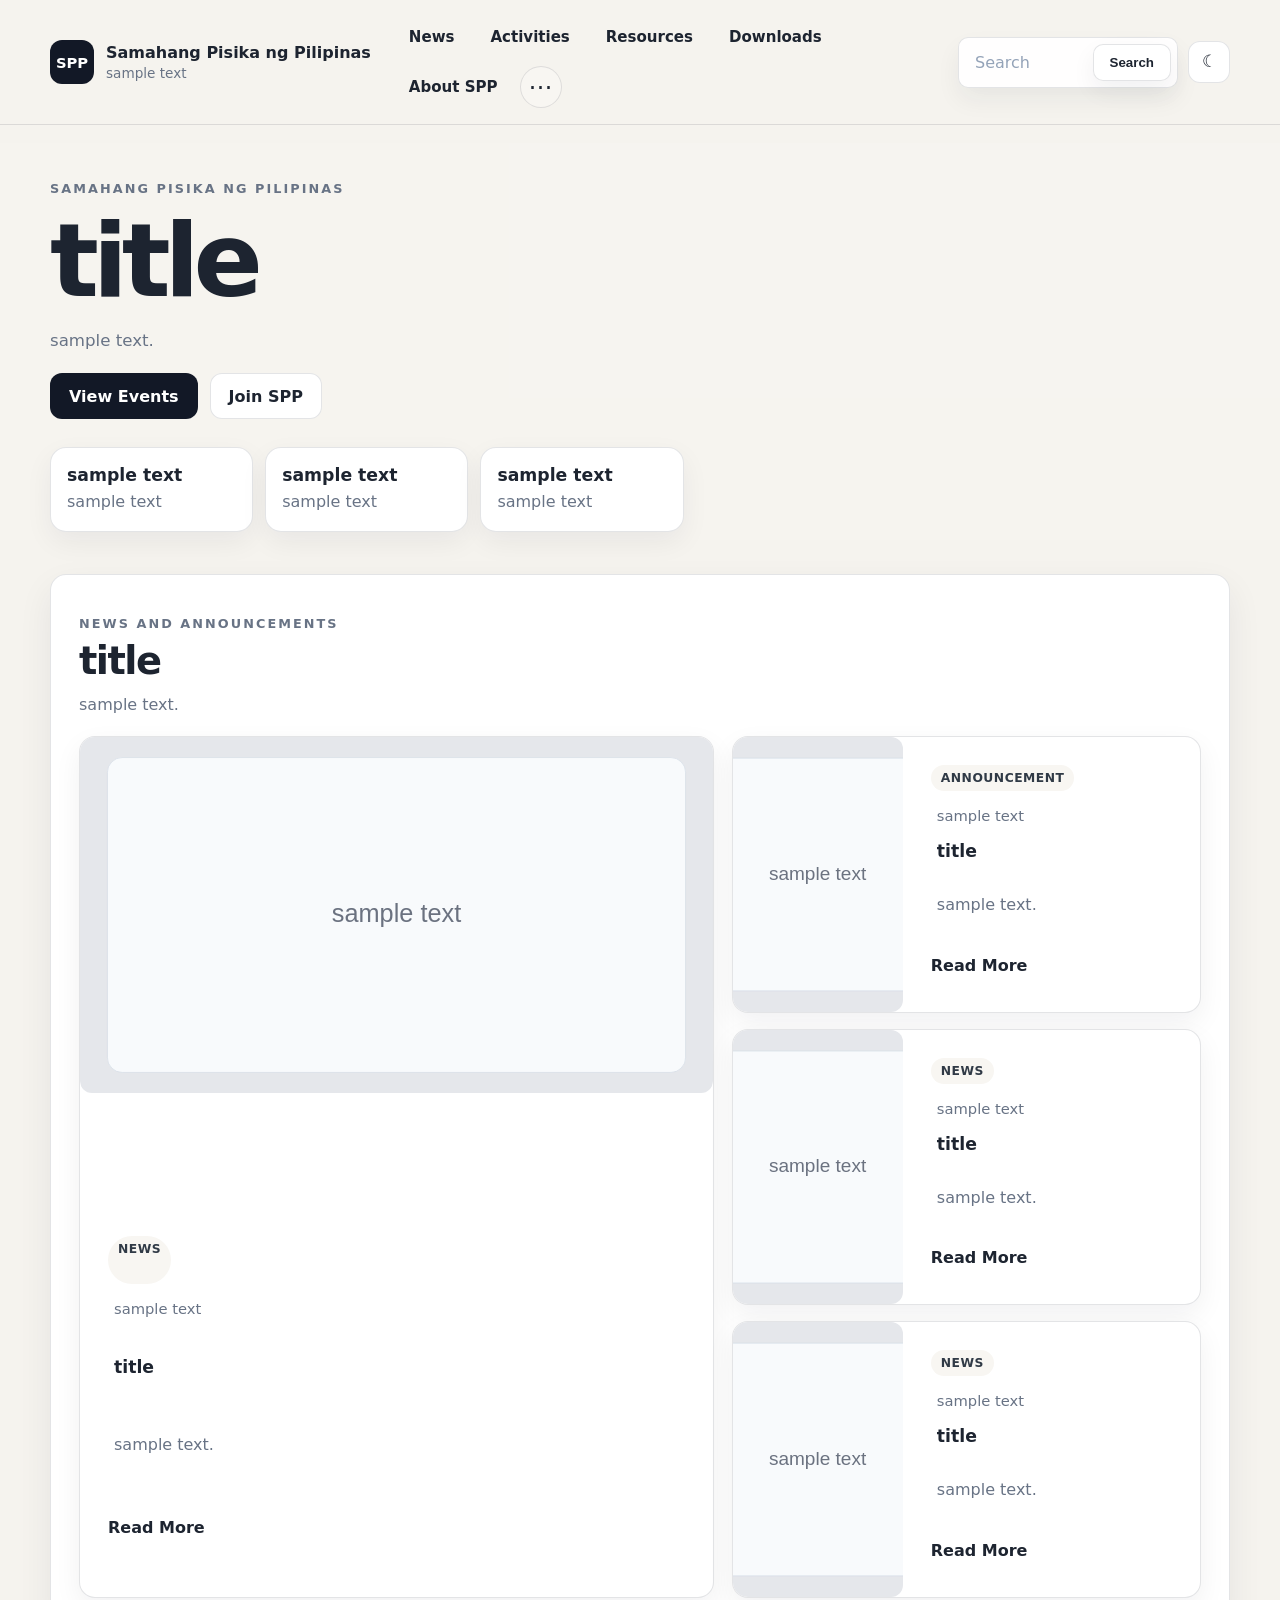
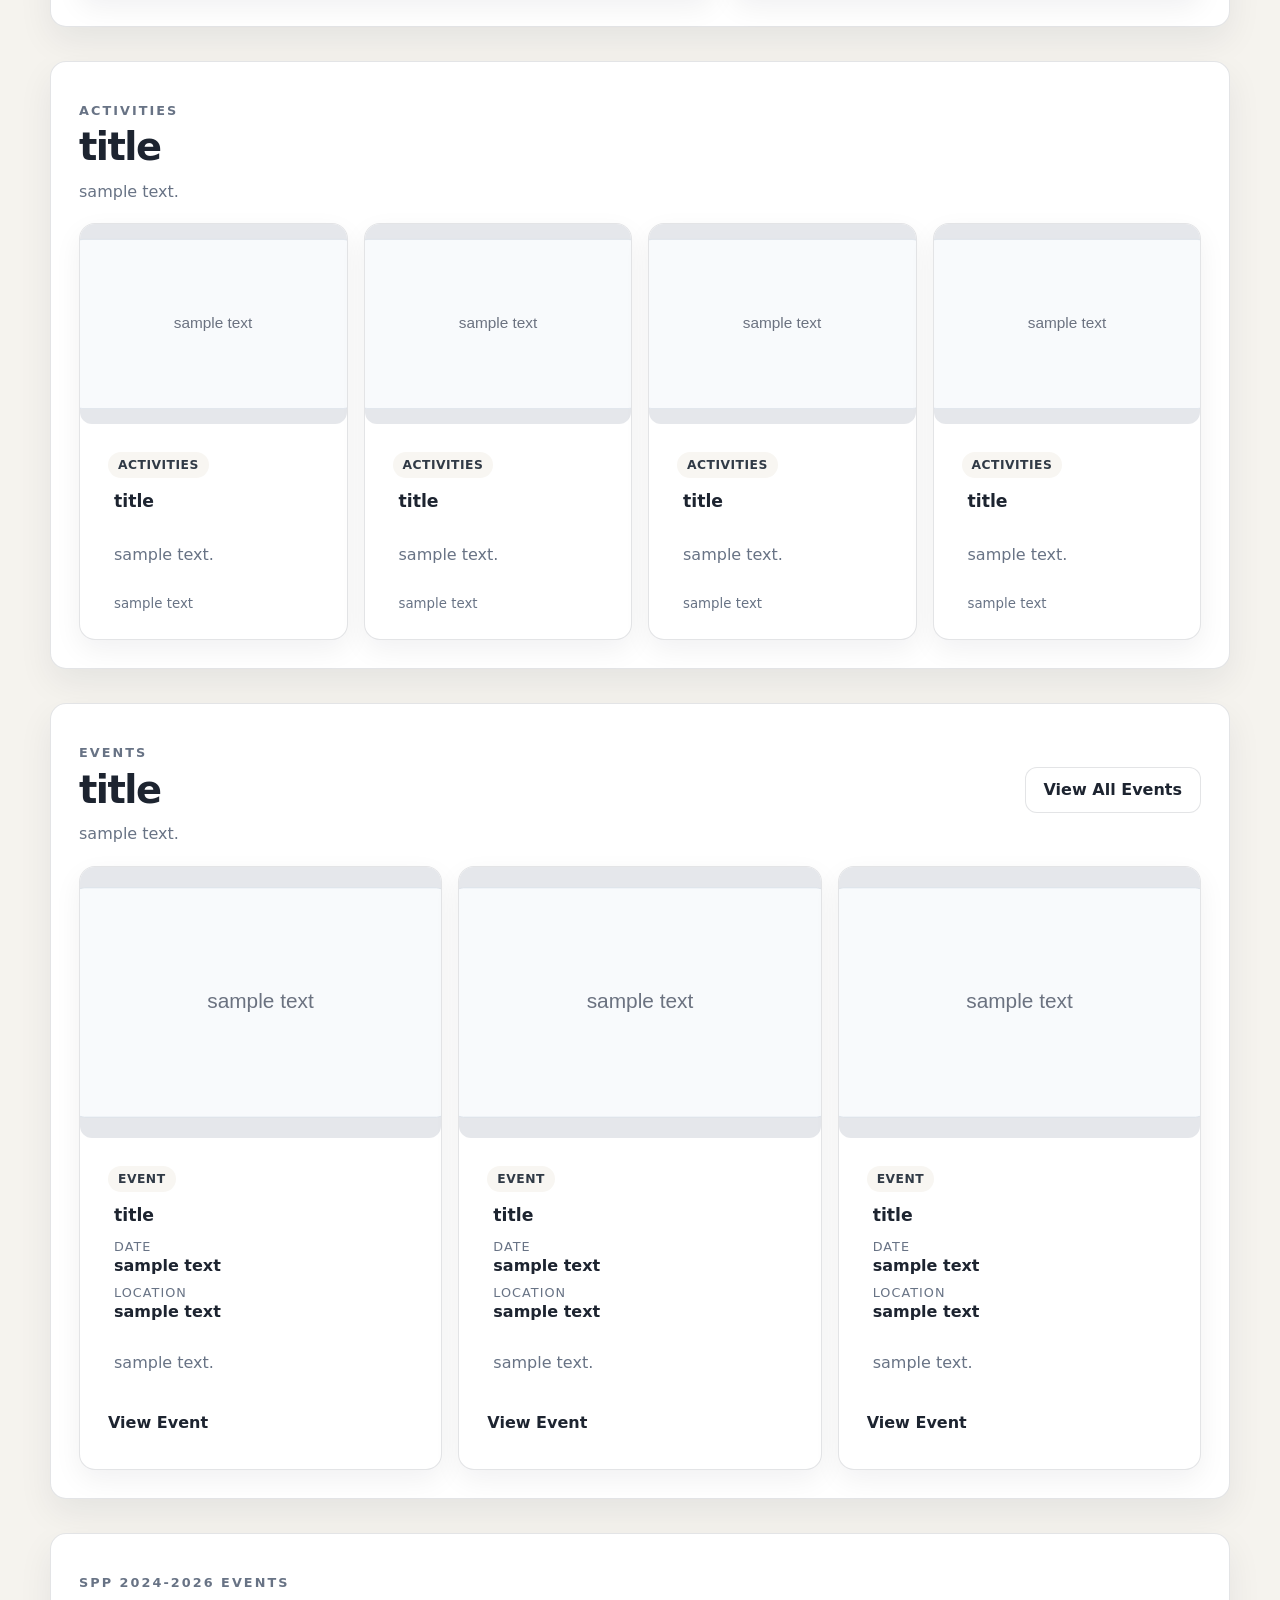
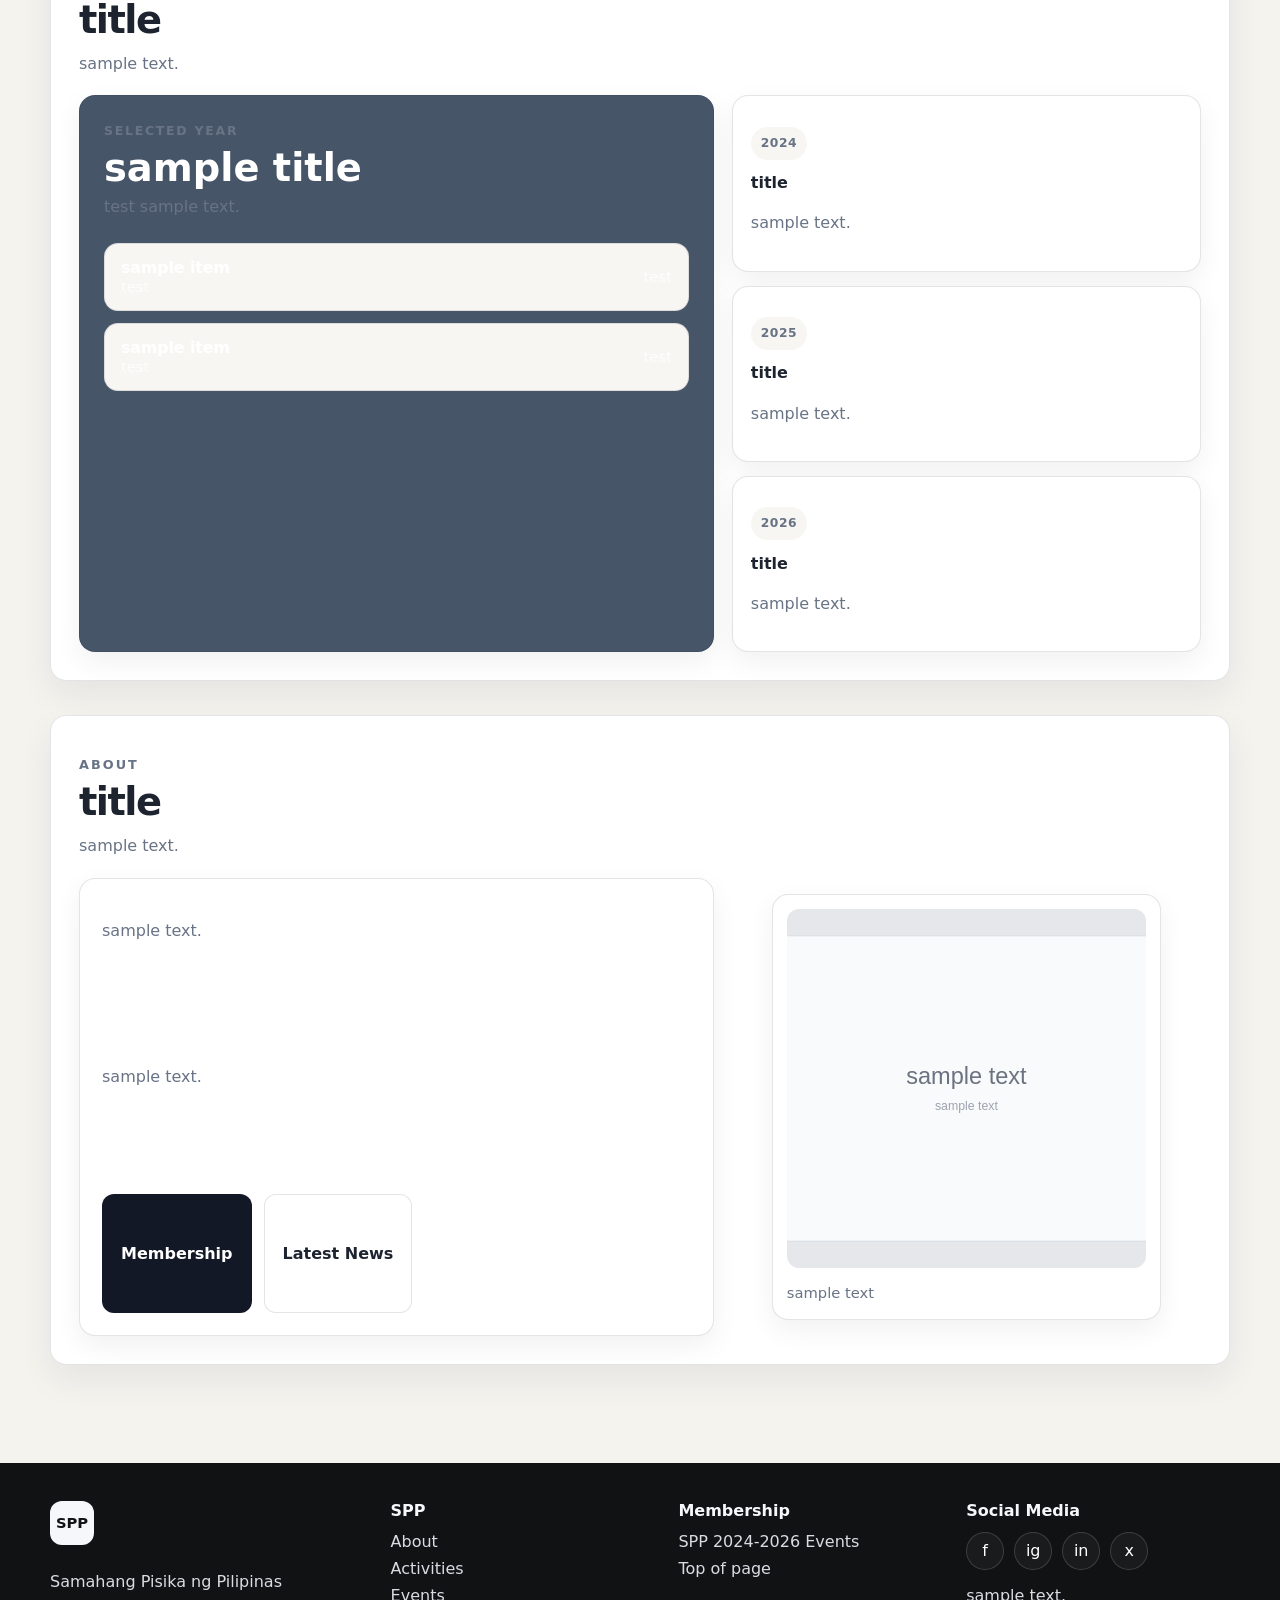
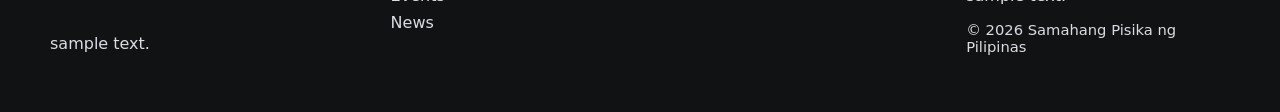
==== commit d891f4fd: "Improve UI" ====
--- a/index.html
+++ b/index.html
@@ -108,137 +108,6 @@
             </div>
         </section>
 
-        <section class="section shell" id="activities">
-            <div class="section-header">
-                <div>
-                    <p class="eyebrow">Activities</p>
-                    <h2>title</h2>
-                    <p>sample text.</p>
-                </div>
-            </div>
-
-            <div class="card-grid activity-grid">
-                <article class="content-card">
-                    <img src="data:image/svg+xml;charset=UTF-8,<svg xmlns='http://www.w3.org/2000/svg' viewBox='0 0 800 520'><rect width='800' height='520' rx='28' fill='%23e5e7eb'/><rect x='40' y='40' width='720' height='440' rx='22' fill='%23f8fafc' stroke='%23cbd5e1'/><text x='50%25' y='50%25' text-anchor='middle' dominant-baseline='middle' fill='%236b7280' font-family='Segoe UI,Arial,sans-serif' font-size='40'>sample text</text></svg>"
-                        alt="sample text" />
-                    <div class="card-body">
-                        <span class="card-chip">Activities</span>
-                        <h3>title</h3>
-                        <p>sample text.</p>
-                        <small>sample text</small>
-                    </div>
-                </article>
-
-                <article class="content-card">
-                    <img src="data:image/svg+xml;charset=UTF-8,<svg xmlns='http://www.w3.org/2000/svg' viewBox='0 0 800 520'><rect width='800' height='520' rx='28' fill='%23e5e7eb'/><rect x='40' y='40' width='720' height='440' rx='22' fill='%23f8fafc' stroke='%23cbd5e1'/><text x='50%25' y='50%25' text-anchor='middle' dominant-baseline='middle' fill='%236b7280' font-family='Segoe UI,Arial,sans-serif' font-size='40'>sample text</text></svg>"
-                        alt="sample text" />
-                    <div class="card-body">
-                        <span class="card-chip">Activities</span>
-                        <h3>title</h3>
-                        <p>sample text.</p>
-                        <small>sample text</small>
-                    </div>
-                </article>
-
-                <article class="content-card">
-                    <img src="data:image/svg+xml;charset=UTF-8,<svg xmlns='http://www.w3.org/2000/svg' viewBox='0 0 800 520'><rect width='800' height='520' rx='28' fill='%23e5e7eb'/><rect x='40' y='40' width='720' height='440' rx='22' fill='%23f8fafc' stroke='%23cbd5e1'/><text x='50%25' y='50%25' text-anchor='middle' dominant-baseline='middle' fill='%236b7280' font-family='Segoe UI,Arial,sans-serif' font-size='40'>sample text</text></svg>"
-                        alt="sample text" />
-                    <div class="card-body">
-                        <span class="card-chip">Activities</span>
-                        <h3>title</h3>
-                        <p>sample text.</p>
-                        <small>sample text</small>
-                    </div>
-                </article>
-
-                <article class="content-card">
-                    <img src="data:image/svg+xml;charset=UTF-8,<svg xmlns='http://www.w3.org/2000/svg' viewBox='0 0 800 520'><rect width='800' height='520' rx='28' fill='%23e5e7eb'/><rect x='40' y='40' width='720' height='440' rx='22' fill='%23f8fafc' stroke='%23cbd5e1'/><text x='50%25' y='50%25' text-anchor='middle' dominant-baseline='middle' fill='%236b7280' font-family='Segoe UI,Arial,sans-serif' font-size='40'>sample text</text></svg>"
-                        alt="sample text" />
-                    <div class="card-body">
-                        <span class="card-chip">Activities</span>
-                        <h3>title</h3>
-                        <p>sample text.</p>
-                        <small>sample text</small>
-                    </div>
-                </article>
-            </div>
-        </section>
-
-        <section class="section shell" id="events">
-            <div class="section-header section-header-actions">
-                <div>
-                    <p class="eyebrow">Events</p>
-                    <h2>title</h2>
-                    <p>sample text.</p>
-                </div>
-                <a class="button button-secondary" href="#events">View All Events</a>
-            </div>
-
-            <div class="events-grid">
-                <article class="event-card">
-                    <img src="data:image/svg+xml;charset=UTF-8,<svg xmlns='http://www.w3.org/2000/svg' viewBox='0 0 800 520'><rect width='800' height='520' rx='28' fill='%23e5e7eb'/><rect x='40' y='40' width='720' height='440' rx='22' fill='%23f8fafc' stroke='%23cbd5e1'/><text x='50%25' y='50%25' text-anchor='middle' dominant-baseline='middle' fill='%236b7280' font-family='Segoe UI,Arial,sans-serif' font-size='40'>sample text</text></svg>"
-                        alt="sample text" />
-                    <div class="card-body">
-                        <span class="card-chip">Event</span>
-                        <h3>title</h3>
-                        <dl class="event-details">
-                            <div>
-                                <dt>Date</dt>
-                                <dd>sample text</dd>
-                            </div>
-                            <div>
-                                <dt>Location</dt>
-                                <dd>sample text</dd>
-                            </div>
-                        </dl>
-                        <p>sample text.</p>
-                        <a class="text-button" href="#events">View Event</a>
-                    </div>
-                </article>
-
-                <article class="event-card">
-                    <img src="data:image/svg+xml;charset=UTF-8,<svg xmlns='http://www.w3.org/2000/svg' viewBox='0 0 800 520'><rect width='800' height='520' rx='28' fill='%23e5e7eb'/><rect x='40' y='40' width='720' height='440' rx='22' fill='%23f8fafc' stroke='%23cbd5e1'/><text x='50%25' y='50%25' text-anchor='middle' dominant-baseline='middle' fill='%236b7280' font-family='Segoe UI,Arial,sans-serif' font-size='40'>sample text</text></svg>"
-                        alt="sample text" />
-                    <div class="card-body">
-                        <span class="card-chip">Event</span>
-                        <h3>title</h3>
-                        <dl class="event-details">
-                            <div>
-                                <dt>Date</dt>
-                                <dd>sample text</dd>
-                            </div>
-                            <div>
-                                <dt>Location</dt>
-                                <dd>sample text</dd>
-                            </div>
-                        </dl>
-                        <p>sample text.</p>
-                        <a class="text-button" href="#events">View Event</a>
-                    </div>
-                </article>
-
-                <article class="event-card">
-                    <img src="data:image/svg+xml;charset=UTF-8,<svg xmlns='http://www.w3.org/2000/svg' viewBox='0 0 800 520'><rect width='800' height='520' rx='28' fill='%23e5e7eb'/><rect x='40' y='40' width='720' height='440' rx='22' fill='%23f8fafc' stroke='%23cbd5e1'/><text x='50%25' y='50%25' text-anchor='middle' dominant-baseline='middle' fill='%236b7280' font-family='Segoe UI,Arial,sans-serif' font-size='40'>sample text</text></svg>"
-                        alt="sample text" />
-                    <div class="card-body">
-                        <span class="card-chip">Event</span>
-                        <h3>title</h3>
-                        <dl class="event-details">
-                            <div>
-                                <dt>Date</dt>
-                                <dd>sample text</dd>
-                            </div>
-                            <div>
-                                <dt>Location</dt>
-                                <dd>sample text</dd>
-                            </div>
-                        </dl>
-                        <p>sample text.</p>
-                        <a class="text-button" href="#events">View Event</a>
-                    </div>
-                </article>
-            </div>
-        </section>
 
         <section class="section shell" id="news">
             <div class="section-header">
@@ -302,6 +171,138 @@
             </div>
         </section>
 
+        <section class="section shell" id="activities">
+            <div class="section-header">
+                <div>
+                    <p class="eyebrow">Activities</p>
+                    <h2>title</h2>
+                    <p>sample text.</p>
+                </div>
+            </div>
+
+            <div class="card-grid activity-grid">
+                <article class="content-card">
+                    <img src="data:image/svg+xml;charset=UTF-8,<svg xmlns='http://www.w3.org/2000/svg' viewBox='0 0 800 520'><rect width='800' height='520' rx='28' fill='%23e5e7eb'/><rect x='40' y='40' width='720' height='440' rx='22' fill='%23f8fafc' stroke='%23cbd5e1'/><text x='50%25' y='50%25' text-anchor='middle' dominant-baseline='middle' fill='%236b7280' font-family='Segoe UI,Arial,sans-serif' font-size='40'>sample text</text></svg>"
+                        alt="sample text" />
+                    <div class="card-body">
+                        <span class="card-chip">Activities</span>
+                        <h3>title</h3>
+                        <p>sample text.</p>
+                        <small>sample text</small>
+                    </div>
+                </article>
+
+                <article class="content-card">
+                    <img src="data:image/svg+xml;charset=UTF-8,<svg xmlns='http://www.w3.org/2000/svg' viewBox='0 0 800 520'><rect width='800' height='520' rx='28' fill='%23e5e7eb'/><rect x='40' y='40' width='720' height='440' rx='22' fill='%23f8fafc' stroke='%23cbd5e1'/><text x='50%25' y='50%25' text-anchor='middle' dominant-baseline='middle' fill='%236b7280' font-family='Segoe UI,Arial,sans-serif' font-size='40'>sample text</text></svg>"
+                        alt="sample text" />
+                    <div class="card-body">
+                        <span class="card-chip">Activities</span>
+                        <h3>title</h3>
+                        <p>sample text.</p>
+                        <small>sample text</small>
+                    </div>
+                </article>
+
+                <article class="content-card">
+                    <img src="data:image/svg+xml;charset=UTF-8,<svg xmlns='http://www.w3.org/2000/svg' viewBox='0 0 800 520'><rect width='800' height='520' rx='28' fill='%23e5e7eb'/><rect x='40' y='40' width='720' height='440' rx='22' fill='%23f8fafc' stroke='%23cbd5e1'/><text x='50%25' y='50%25' text-anchor='middle' dominant-baseline='middle' fill='%236b7280' font-family='Segoe UI,Arial,sans-serif' font-size='40'>sample text</text></svg>"
+                        alt="sample text" />
+                    <div class="card-body">
+                        <span class="card-chip">Activities</span>
+                        <h3>title</h3>
+                        <p>sample text.</p>
+                        <small>sample text</small>
+                    </div>
+                </article>
+
+                <article class="content-card">
+                    <img src="data:image/svg+xml;charset=UTF-8,<svg xmlns='http://www.w3.org/2000/svg' viewBox='0 0 800 520'><rect width='800' height='520' rx='28' fill='%23e5e7eb'/><rect x='40' y='40' width='720' height='440' rx='22' fill='%23f8fafc' stroke='%23cbd5e1'/><text x='50%25' y='50%25' text-anchor='middle' dominant-baseline='middle' fill='%236b7280' font-family='Segoe UI,Arial,sans-serif' font-size='40'>sample text</text></svg>"
+                        alt="sample text" />
+                    <div class="card-body">
+                        <span class="card-chip">Activities</span>
+                        <h3>title</h3>
+                        <p>sample text.</p>
+                        <small>sample text</small>
+                    </div>
+                </article>
+            </div>
+        </section>
+
+        <section class="section shell" id="events">
+            <div class="section-header section-header-actions">
+                <div>
+                    <p class="eyebrow">Events</p>
+                    <h2>title</h2>
+                    <p>sample text.</p>
+                </div>
+                <a class="button button-secondary" href="#events">View All Events</a>
+            </div>
+
+            <div class="events-grid">
+                <article class="event-card">
+                    <img src="data:image/svg+xml;charset=UTF-8,<svg xmlns='http://www.w3.org/2000/svg' viewBox='0 0 800 520'><rect width='800' height='520' rx='28' fill='%23e5e7eb'/><rect x='40' y='40' width='720' height='440' rx='22' fill='%23f8fafc' stroke='%23cbd5e1'/><text x='50%25' y='50%25' text-anchor='middle' dominant-baseline='middle' fill='%236b7280' font-family='Segoe UI,Arial,sans-serif' font-size='40'>sample text</text></svg>"
+                        alt="sample text" />
+                    <div class="card-body">
+                        <span class="card-chip">Event</span>
+                        <h3>title</h3>
+                        <dl class="event-details">
+                            <div>
+                                <dt>Date</dt>
+                                <dd>sample text</dd>
+                            </div>
+                            <div>
+                                <dt>Location</dt>
+                                <dd>sample text</dd>
+                            </div>
+                        </dl>
+                        <p>sample text.</p>
+                        <a class="text-button" href="#events">View Event</a>
+                    </div>
+                </article>
+
+                <article class="event-card">
+                    <img src="data:image/svg+xml;charset=UTF-8,<svg xmlns='http://www.w3.org/2000/svg' viewBox='0 0 800 520'><rect width='800' height='520' rx='28' fill='%23e5e7eb'/><rect x='40' y='40' width='720' height='440' rx='22' fill='%23f8fafc' stroke='%23cbd5e1'/><text x='50%25' y='50%25' text-anchor='middle' dominant-baseline='middle' fill='%236b7280' font-family='Segoe UI,Arial,sans-serif' font-size='40'>sample text</text></svg>"
+                        alt="sample text" />
+                    <div class="card-body">
+                        <span class="card-chip">Event</span>
+                        <h3>title</h3>
+                        <dl class="event-details">
+                            <div>
+                                <dt>Date</dt>
+                                <dd>sample text</dd>
+                            </div>
+                            <div>
+                                <dt>Location</dt>
+                                <dd>sample text</dd>
+                            </div>
+                        </dl>
+                        <p>sample text.</p>
+                        <a class="text-button" href="#events">View Event</a>
+                    </div>
+                </article>
+
+                <article class="event-card">
+                    <img src="data:image/svg+xml;charset=UTF-8,<svg xmlns='http://www.w3.org/2000/svg' viewBox='0 0 800 520'><rect width='800' height='520' rx='28' fill='%23e5e7eb'/><rect x='40' y='40' width='720' height='440' rx='22' fill='%23f8fafc' stroke='%23cbd5e1'/><text x='50%25' y='50%25' text-anchor='middle' dominant-baseline='middle' fill='%236b7280' font-family='Segoe UI,Arial,sans-serif' font-size='40'>sample text</text></svg>"
+                        alt="sample text" />
+                    <div class="card-body">
+                        <span class="card-chip">Event</span>
+                        <h3>title</h3>
+                        <dl class="event-details">
+                            <div>
+                                <dt>Date</dt>
+                                <dd>sample text</dd>
+                            </div>
+                            <div>
+                                <dt>Location</dt>
+                                <dd>sample text</dd>
+                            </div>
+                        </dl>
+                        <p>sample text.</p>
+                        <a class="text-button" href="#events">View Event</a>
+                    </div>
+                </article>
+            </div>
+        </section>
+
         <section class="section shell year-section" id="years">
             <div class="section-header">
                 <div>
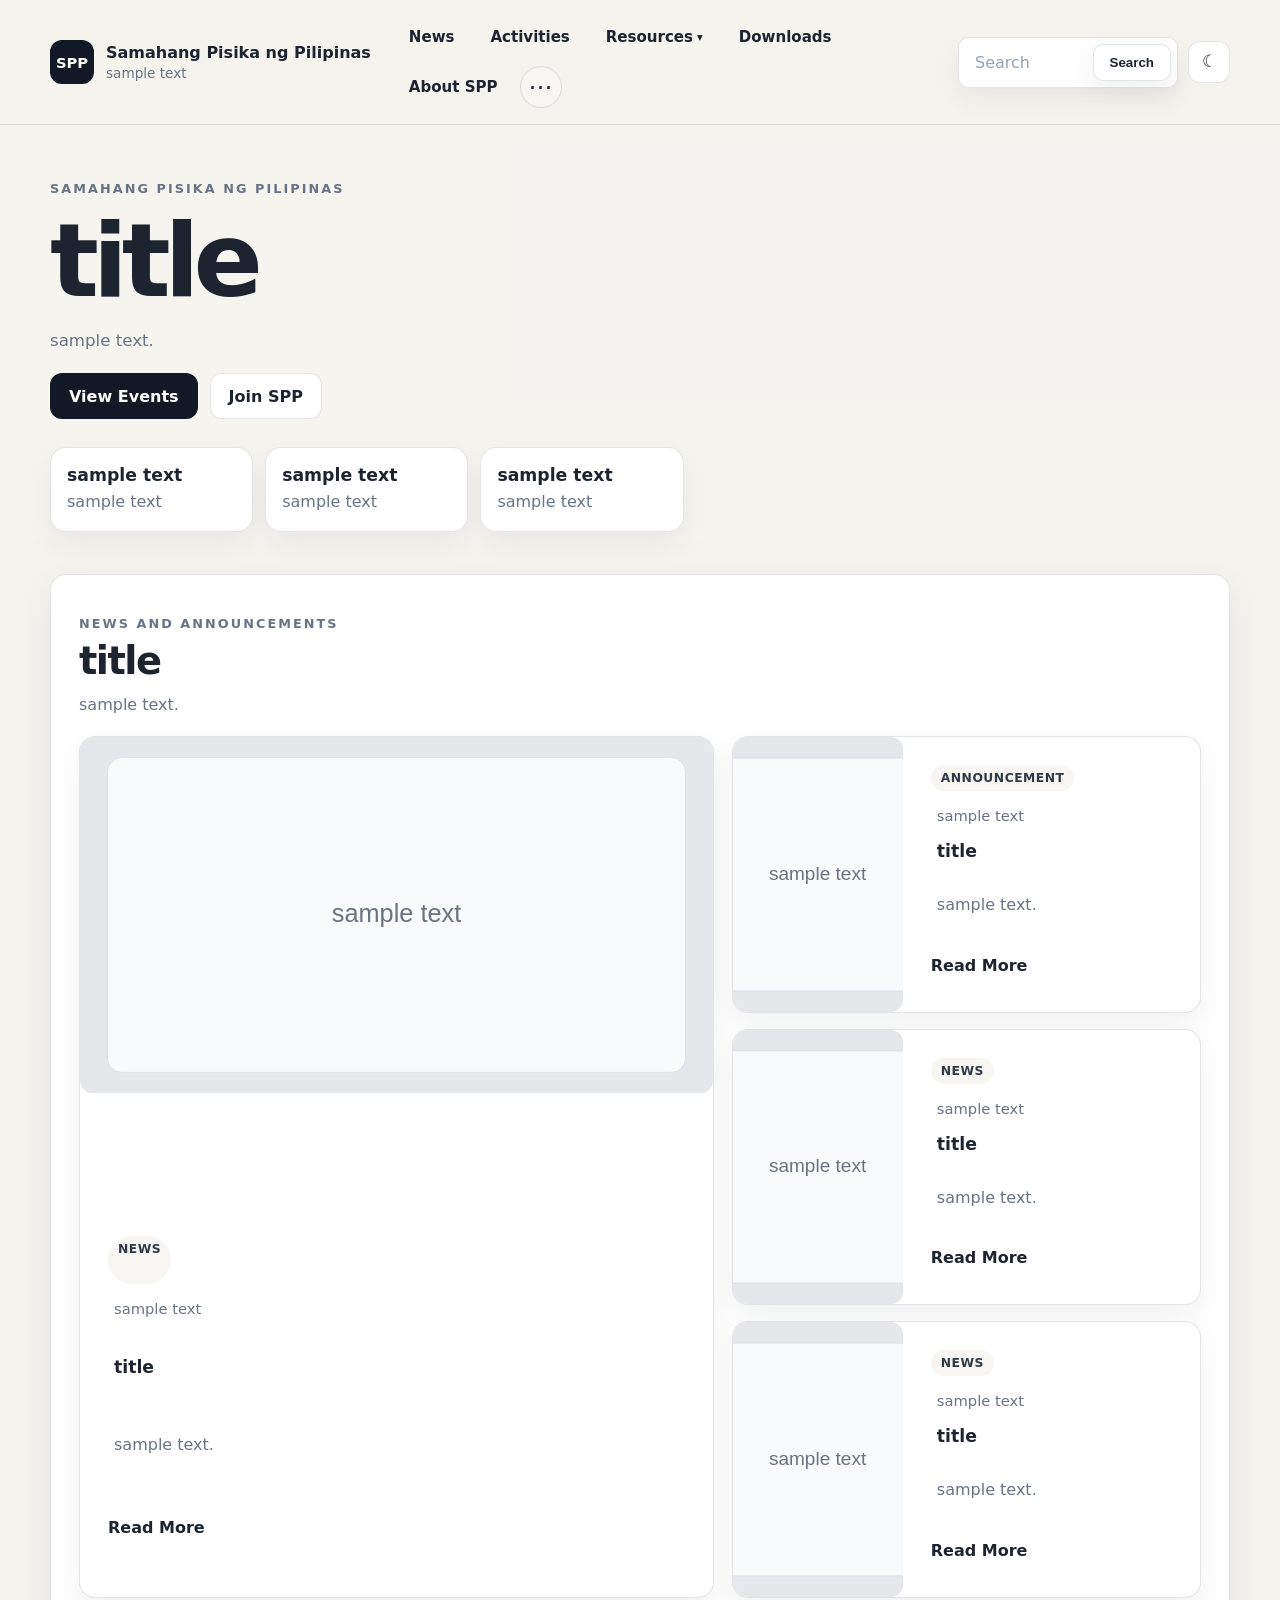
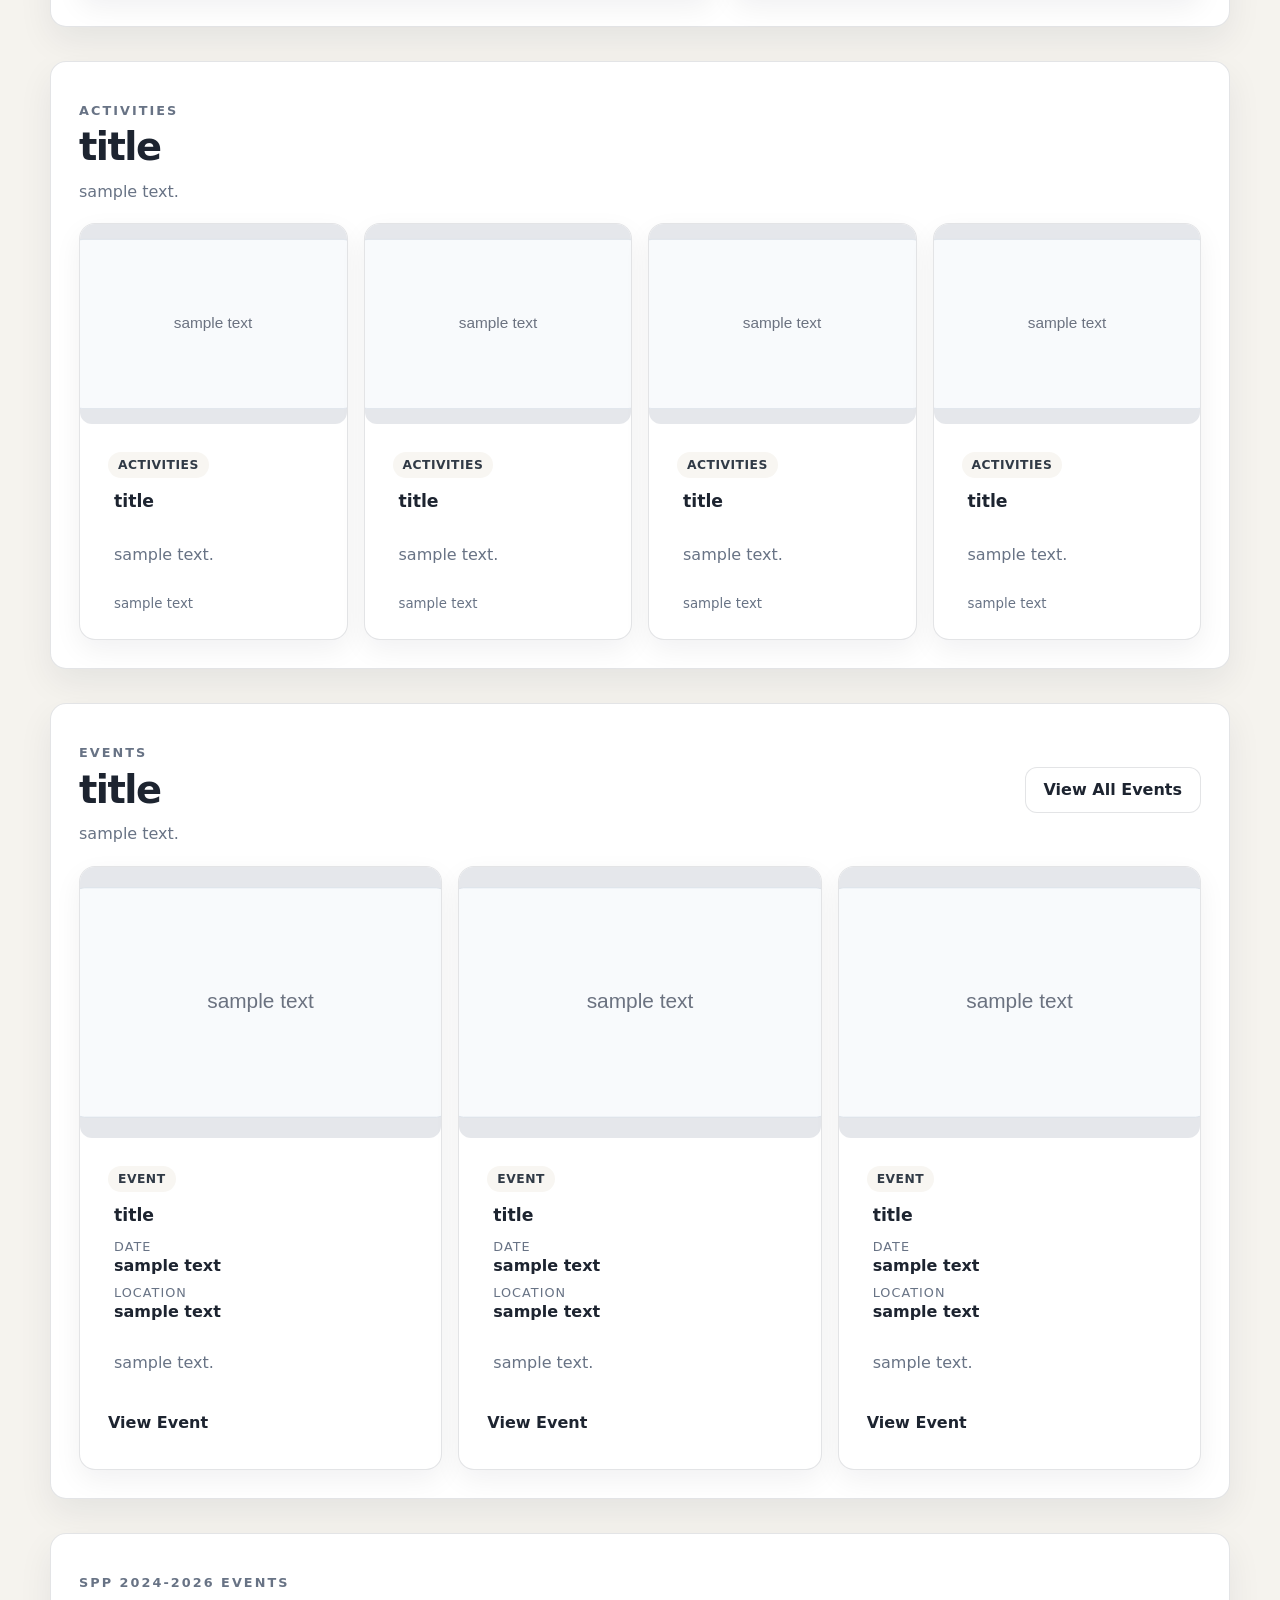
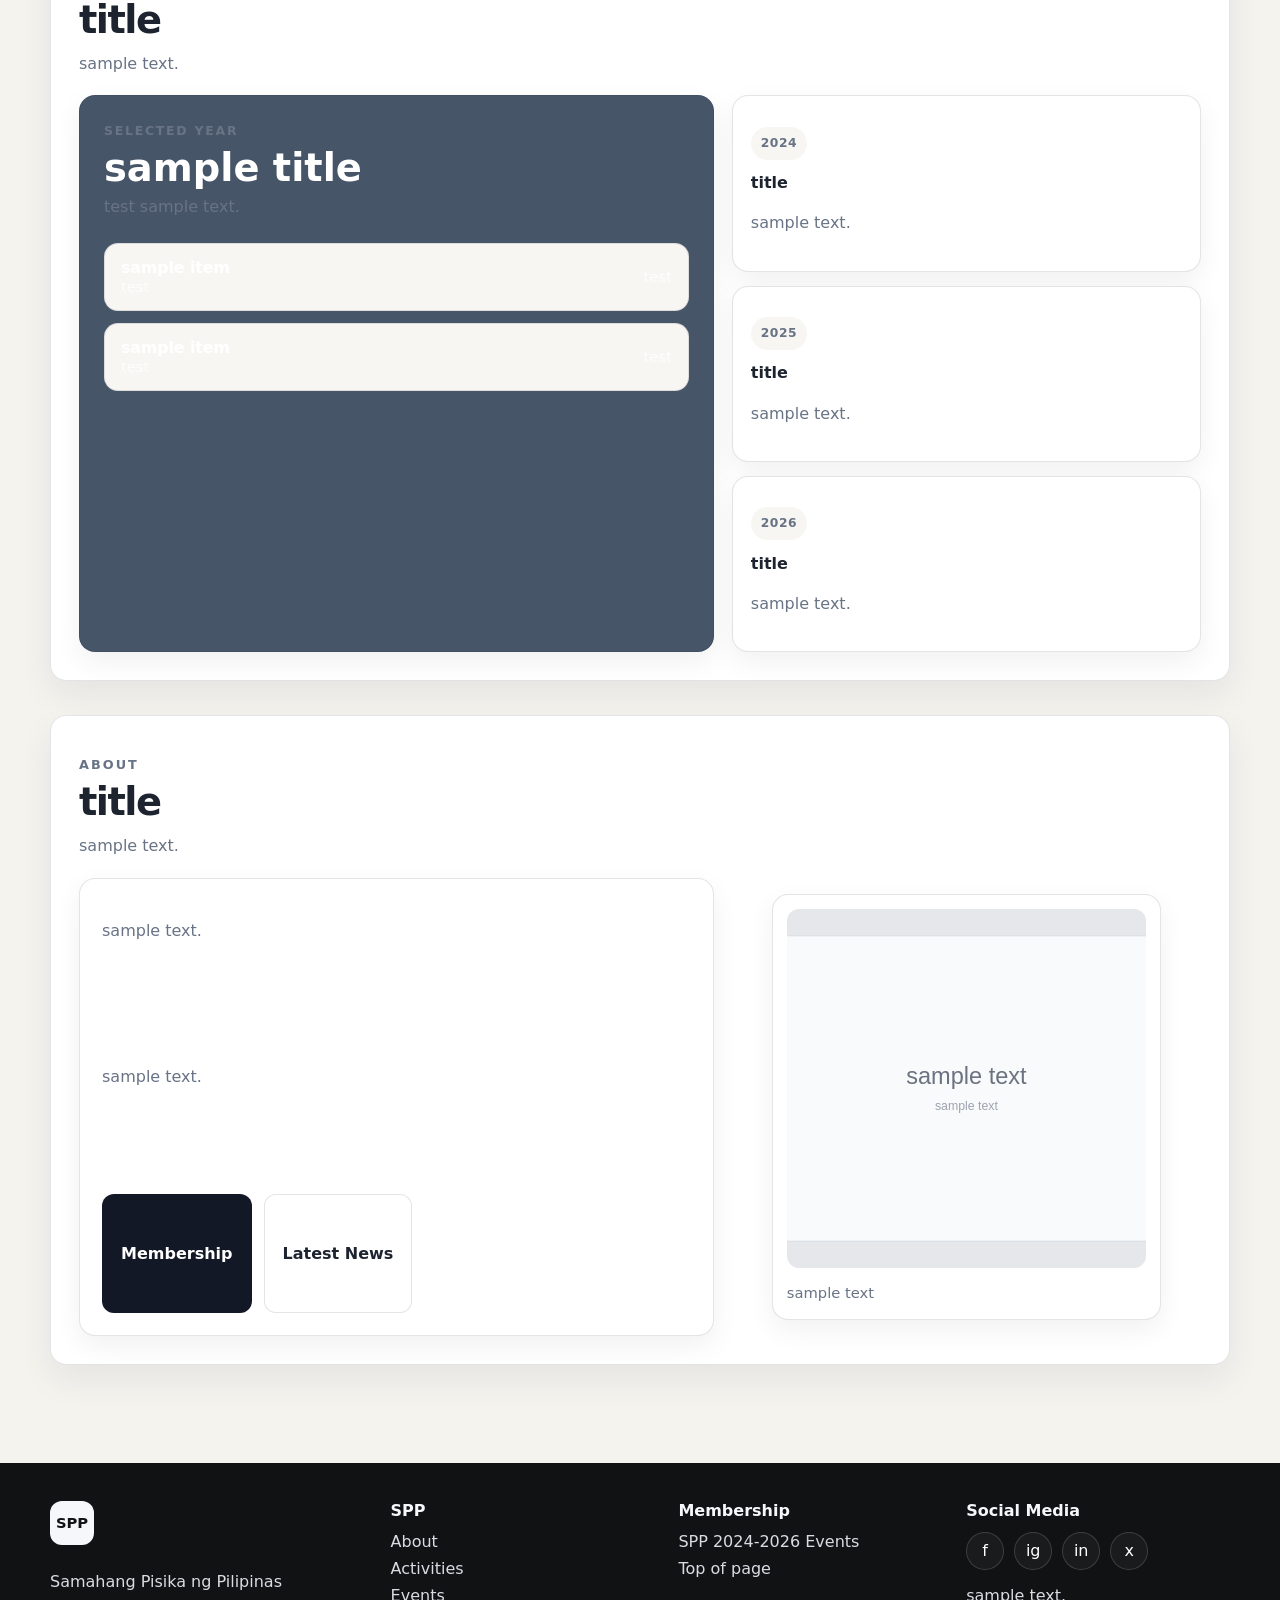
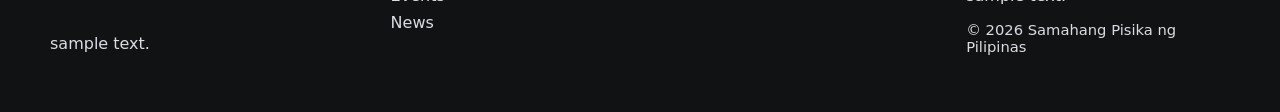
==== commit 4a49dae4: "Added pages" ====
--- a/index.html
+++ b/index.html
@@ -26,15 +26,23 @@
                 <nav class="desktop-nav" aria-label="Primary navigation">
                     <a href="#news">News</a>
                     <a href="#activities">Activities</a>
-                    <a href="#resources">Resources</a>
+                    <div class="nav-dropdown">
+                        <a href="#resources" class="nav-dropdown-toggle">Resources <span class="dropdown-chevron">&#x25BE;</span></a>
+                        <div class="nav-dropdown-panel" aria-label="Resources submenu">
+                            <a href="#membership-faq">Membership FAQ</a>
+                            <a href="#proceedings">Proceedings of the SPP</a>
+                            <a href="#videos-webinars">Videos and Webinars</a>
+                            <a href="#pisika-journal">Pisika Journal</a>
+                        </div>
+                    </div>
                     <a href="#downloads">Downloads</a>
                     <a href="#about">About SPP</a>
                     <details class="year-menu">
                         <summary aria-label="Open conference year choices">⋯</summary>
                         <div class="year-menu-panel" aria-label="Conference year choices">
-                            <button type="button" data-year="2024">SPP2024</button>
-                            <button type="button" data-year="2025">SPP2025</button>
-                            <button type="button" data-year="2026">SPP2026</button>
+                            <a href="spp2024.html" id="year-btn-2024" class="year-menu-link">SPP2024</a>
+                            <a href="spp2025.html" id="year-btn-2025" class="year-menu-link">SPP2025</a>
+                            <a href="spp2026.html" id="year-btn-2026" class="year-menu-link">SPP2026</a>
                         </div>
                     </details>
                 </nav>
@@ -63,13 +71,21 @@
                     <nav class="mobile-nav-panel" aria-label="Mobile navigation">
                         <a href="#news">News</a>
                         <a href="#activities">Activities</a>
-                        <a href="#resources">Resources</a>
+                        <details class="mobile-sub-menu">
+                            <summary>Resources <span class="dropdown-chevron">&#x25BE;</span></summary>
+                            <div class="mobile-sub-menu-panel">
+                                <a href="#membership-faq">Membership FAQ</a>
+                                <a href="#proceedings">Proceedings of the SPP</a>
+                                <a href="#videos-webinars">Videos and Webinars</a>
+                                <a href="#pisika-journal">Pisika Journal</a>
+                            </div>
+                        </details>
                         <a href="#downloads">Downloads</a>
                         <a href="#about">About SPP</a>
                         <div class="mobile-nav-years" aria-label="Conference year choices">
-                            <button type="button" data-year="2024">SPP2024</button>
-                            <button type="button" data-year="2025">SPP2025</button>
-                            <button type="button" data-year="2026">SPP2026</button>
+                            <a href="spp2024.html" id="mob-year-btn-2024" class="year-menu-link">SPP2024</a>
+                            <a href="spp2025.html" id="mob-year-btn-2025" class="year-menu-link">SPP2025</a>
+                            <a href="spp2026.html" id="mob-year-btn-2026" class="year-menu-link">SPP2026</a>
                         </div>
                     </nav>
                 </details>
--- a/styles.css
+++ b/styles.css
@@ -1,3 +1,4 @@
+/*for index.html*/
 :root {
     color-scheme: light;
     --bg: #f5f5f3;
@@ -858,14 +859,42 @@
     margin-top: 8px;
 }
 
-.mobile-nav-years button {
+.mobile-nav-years button,
+.mobile-nav-years a,
+.mobile-nav-panel .mobile-nav-years a {
     width: 100%;
+    display: flex;
+    align-items: center;
+    justify-content: center;
+    text-align: center;
     padding: 9px 10px;
     border-radius: 10px;
     border: 1px solid var(--border);
     background: var(--surface);
     color: var(--text);
     font-weight: 700;
+    font-size: 0.88rem;
+    text-decoration: none;
+    transition: background-color 160ms ease, color 160ms ease, border-color 160ms ease;
+}
+
+.mobile-nav-years button:hover,
+.mobile-nav-years a:hover,
+.mobile-nav-panel .mobile-nav-years a:hover {
+    background: rgba(0, 0, 0, 0.05);
+    color: var(--text);
+    border-color: rgba(0, 0, 0, 0.14);
+}
+
+.mobile-nav-years button:active,
+.mobile-nav-years a:active,
+.mobile-nav-panel .mobile-nav-years a:active,
+.mobile-nav-years button.active,
+.mobile-nav-years a.active,
+.mobile-nav-panel .mobile-nav-years a.active {
+    background: var(--accent);
+    color: #ffffff;
+    border-color: transparent;
 }
 
 .activity-grid {
@@ -1104,6 +1133,130 @@
     min-height: 42px;
 }
 
+.nav-dropdown {
+    position: relative;
+    display: inline-flex;
+    align-items: center;
+}
+
+.nav-dropdown-toggle {
+    display: inline-flex;
+    align-items: center;
+    gap: 4px;
+    padding: 10px 14px;
+    border-radius: 999px;
+    color: var(--text);
+    font-size: 0.94rem;
+    font-weight: 600;
+    cursor: pointer;
+    transition: background-color 160ms ease, color 160ms ease;
+}
+
+.dropdown-chevron {
+    font-size: 0.72rem;
+    display: inline-block;
+    transition: transform 160ms ease;
+}
+
+.nav-dropdown:hover .dropdown-chevron,
+.nav-dropdown:focus-within .dropdown-chevron {
+    transform: rotate(180deg);
+}
+
+.nav-dropdown-panel {
+    position: absolute;
+    top: calc(100% + 8px);
+    left: 0;
+    min-width: 220px;
+    display: grid;
+    gap: 4px;
+    padding: 8px;
+    border: 1px solid var(--border);
+    border-radius: 16px;
+    background: var(--surface);
+    box-shadow: var(--shadow);
+    z-index: 90;
+    opacity: 0;
+    visibility: hidden;
+    transform: translateY(6px);
+    transition: opacity 180ms ease, transform 180ms ease, visibility 180ms ease;
+}
+
+.nav-dropdown:hover .nav-dropdown-panel,
+.nav-dropdown:focus-within .nav-dropdown-panel {
+    opacity: 1;
+    visibility: visible;
+    transform: translateY(0);
+}
+
+.nav-dropdown-panel a,
+.desktop-nav .nav-dropdown-panel a {
+    display: flex;
+    align-items: center;
+    padding: 9px 14px;
+    border-radius: 10px;
+    color: var(--text);
+    font-size: 0.9rem;
+    font-weight: 600;
+    white-space: nowrap;
+    text-decoration: none;
+    transition: background-color 160ms ease, color 160ms ease;
+}
+
+.nav-dropdown-panel a:hover,
+.nav-dropdown-panel a:focus-visible,
+.desktop-nav .nav-dropdown-panel a:hover,
+.desktop-nav .nav-dropdown-panel a:focus-visible {
+    background: rgba(0, 0, 0, 0.05);
+    color: var(--text);
+}
+
+html[data-theme="dark"] .nav-dropdown-panel {
+    background: var(--surface-strong);
+    border-color: var(--border);
+}
+
+html[data-theme="dark"] .nav-dropdown-panel a:hover,
+html[data-theme="dark"] .nav-dropdown-panel a:focus-visible,
+html[data-theme="dark"] .desktop-nav .nav-dropdown-panel a:hover,
+html[data-theme="dark"] .desktop-nav .nav-dropdown-panel a:focus-visible {
+    background: rgba(255, 255, 255, 0.08);
+    color: #ffffff;
+}
+
+.mobile-sub-menu {
+    position: relative;
+}
+
+.mobile-sub-menu summary {
+    list-style: none;
+    cursor: pointer;
+    padding: 10px 14px;
+    border-radius: 999px;
+    color: var(--text);
+    font-size: 0.94rem;
+    font-weight: 600;
+    display: flex;
+    align-items: center;
+    justify-content: space-between;
+}
+
+.mobile-sub-menu summary::-webkit-details-marker {
+    display: none;
+}
+
+.mobile-sub-menu-panel {
+    display: grid;
+    gap: 4px;
+    padding-left: 12px;
+    margin-top: 4px;
+}
+
+.mobile-sub-menu-panel a {
+    padding: 8px 12px;
+    font-size: 0.88rem;
+}
+
 .year-menu {
     position: relative;
 }
@@ -1143,14 +1296,42 @@
     z-index: 20;
 }
 
-.year-menu-panel button {
+.year-menu-panel button,
+.year-menu-panel a,
+.desktop-nav .year-menu-panel a {
     width: 100%;
+    display: flex;
+    align-items: center;
     justify-content: center;
+    text-align: center;
     border-radius: 12px;
     padding: 10px 12px;
     font-weight: 700;
+    font-size: 0.92rem;
     background: var(--surface-soft);
     color: var(--text);
+    border: 1px solid var(--border);
+    text-decoration: none;
+    transition: background-color 160ms ease, color 160ms ease, border-color 160ms ease, transform 160ms ease;
+}
+
+.year-menu-panel button:hover,
+.year-menu-panel a:hover,
+.desktop-nav .year-menu-panel a:hover {
+    background: rgba(0, 0, 0, 0.05);
+    color: var(--text);
+    border-color: rgba(0, 0, 0, 0.14);
+}
+
+.year-menu-panel button:active,
+.year-menu-panel a:active,
+.desktop-nav .year-menu-panel a:active,
+.year-menu-panel button.active,
+.year-menu-panel a.active,
+.desktop-nav .year-menu-panel a.active {
+    background: var(--accent);
+    color: #ffffff;
+    border-color: transparent;
 }
 
 .desktop-nav a,
@@ -1803,20 +1984,35 @@
     border-color: rgba(255, 255, 255, 0.1);
 }
 
-html[data-theme="dark"] .button:hover,
-html[data-theme="dark"] .button:focus-visible,
-html[data-theme="dark"] .text-button:hover,
-html[data-theme="dark"] .text-button:focus-visible,
-html[data-theme="dark"] .year-switcher button:hover,
-html[data-theme="dark"] .year-switcher button:focus-visible,
-html[data-theme="dark"] .theme-toggle:hover,
-html[data-theme="dark"] .theme-toggle:focus-visible,
-html[data-theme="dark"] .desktop-nav a:hover,
-html[data-theme="dark"] .desktop-nav a:focus-visible,
-html[data-theme="dark"] .mobile-nav-panel a:hover,
-html[data-theme="dark"] .mobile-nav-panel a:focus-visible {
-    border-color: rgba(255, 255, 255, 0.12);
+html[data-theme="dark"] .year-menu-panel a,
+html[data-theme="dark"] .year-menu-panel button,
+html[data-theme="dark"] .mobile-nav-years a,
+html[data-theme="dark"] .mobile-nav-years button {
     background: var(--surface-soft);
+    color: var(--text);
+    border-color: var(--border);
+}
+
+html[data-theme="dark"] .year-menu-panel a:hover,
+html[data-theme="dark"] .year-menu-panel button:hover,
+html[data-theme="dark"] .mobile-nav-years a:hover,
+html[data-theme="dark"] .mobile-nav-years button:hover {
+    background: rgba(255, 255, 255, 0.08);
+    color: var(--text);
+    border-color: rgba(255, 255, 255, 0.16);
+}
+
+html[data-theme="dark"] .year-menu-panel a:active,
+html[data-theme="dark"] .year-menu-panel button:active,
+html[data-theme="dark"] .mobile-nav-years a:active,
+html[data-theme="dark"] .mobile-nav-years button:active,
+html[data-theme="dark"] .year-menu-panel a.active,
+html[data-theme="dark"] .year-menu-panel button.active,
+html[data-theme="dark"] .mobile-nav-years a.active,
+html[data-theme="dark"] .mobile-nav-years button.active {
+    background: rgba(255, 255, 255, 0.16);
+    color: #ffffff;
+    border-color: rgba(255, 255, 255, 0.22);
 }
 
 @media (max-width: 1120px) {
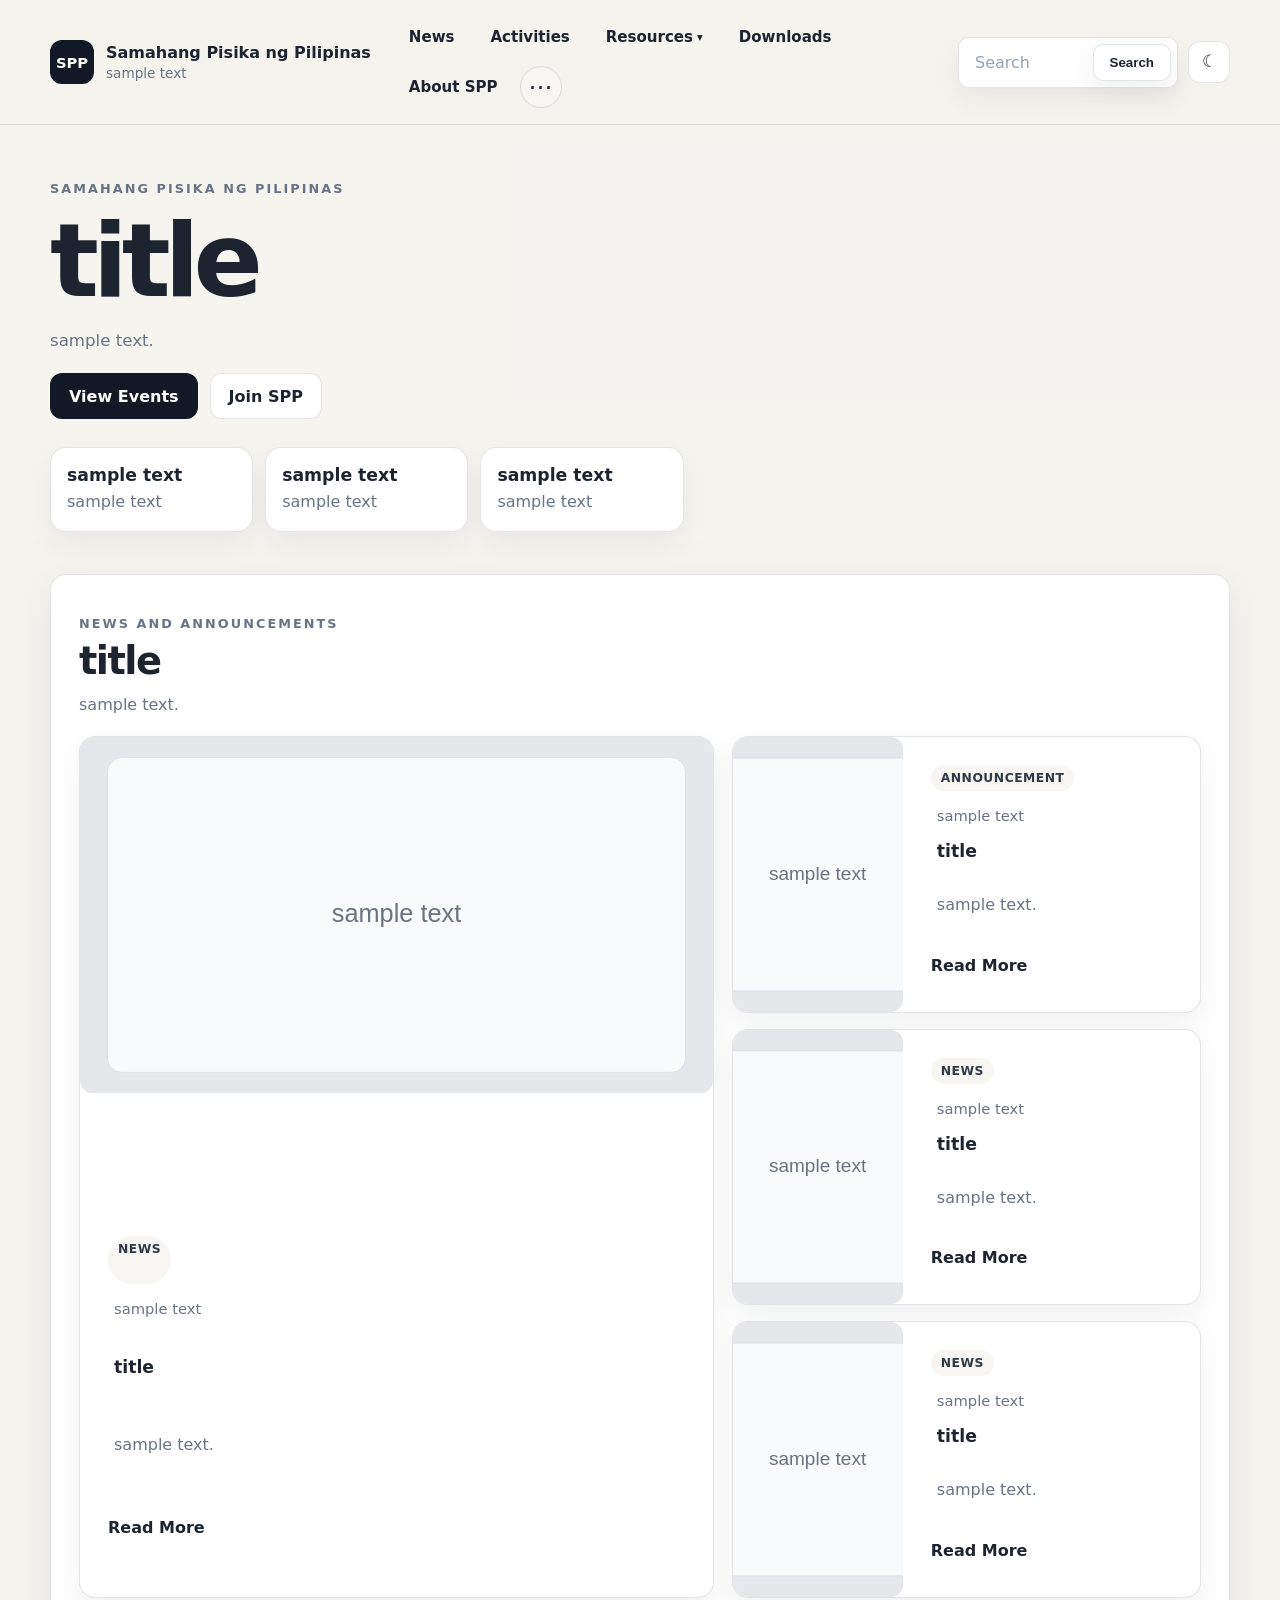
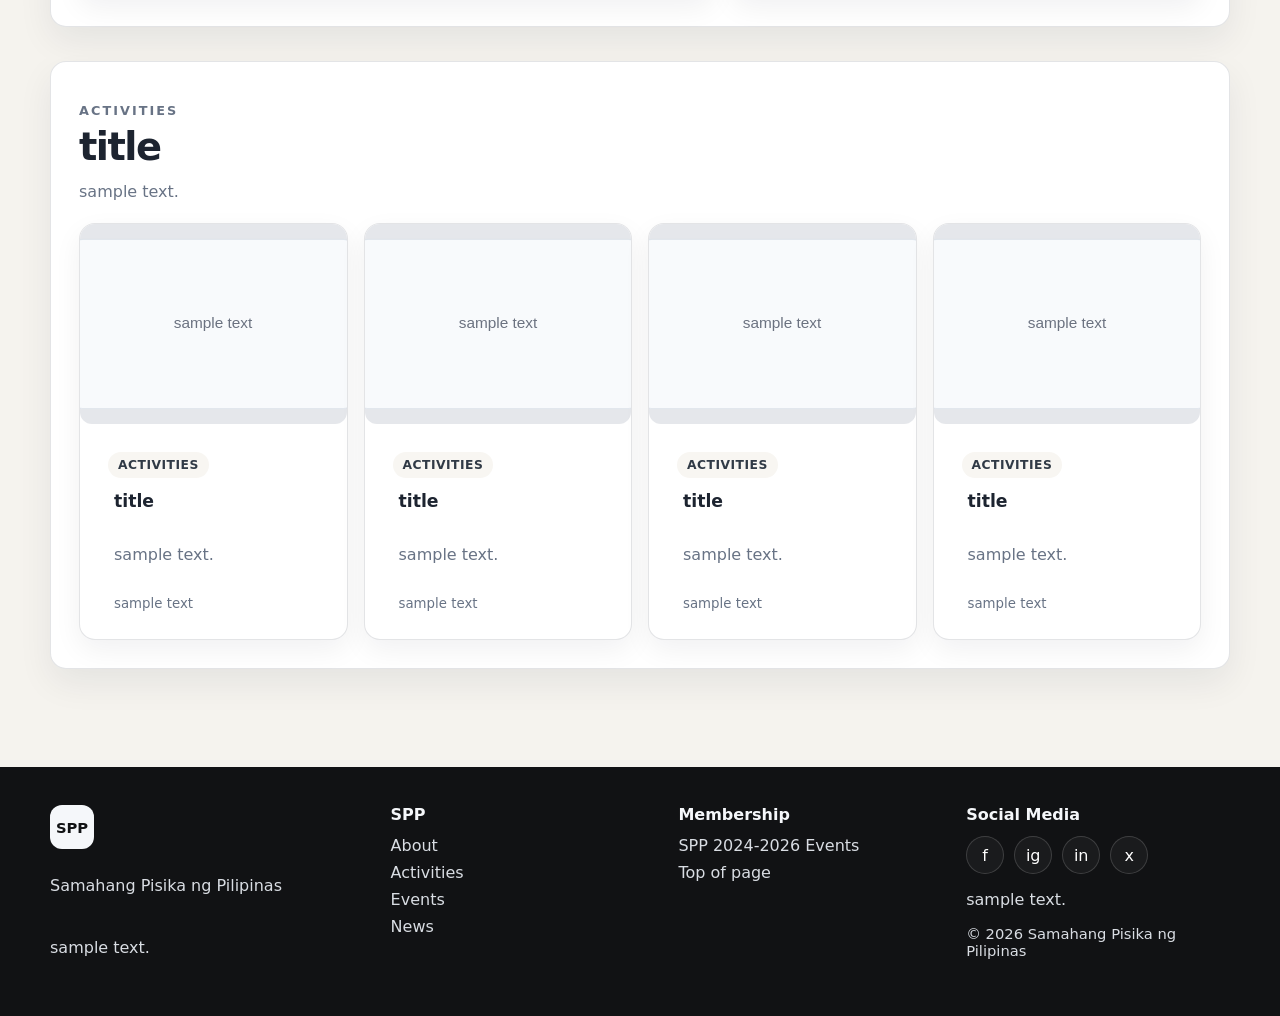
==== commit a0d8818b: "UI changes" ====
--- a/index.html
+++ b/index.html
@@ -243,163 +243,6 @@
             </div>
         </section>
 
-        <section class="section shell" id="events">
-            <div class="section-header section-header-actions">
-                <div>
-                    <p class="eyebrow">Events</p>
-                    <h2>title</h2>
-                    <p>sample text.</p>
-                </div>
-                <a class="button button-secondary" href="#events">View All Events</a>
-            </div>
-
-            <div class="events-grid">
-                <article class="event-card">
-                    <img src="data:image/svg+xml;charset=UTF-8,<svg xmlns='http://www.w3.org/2000/svg' viewBox='0 0 800 520'><rect width='800' height='520' rx='28' fill='%23e5e7eb'/><rect x='40' y='40' width='720' height='440' rx='22' fill='%23f8fafc' stroke='%23cbd5e1'/><text x='50%25' y='50%25' text-anchor='middle' dominant-baseline='middle' fill='%236b7280' font-family='Segoe UI,Arial,sans-serif' font-size='40'>sample text</text></svg>"
-                        alt="sample text" />
-                    <div class="card-body">
-                        <span class="card-chip">Event</span>
-                        <h3>title</h3>
-                        <dl class="event-details">
-                            <div>
-                                <dt>Date</dt>
-                                <dd>sample text</dd>
-                            </div>
-                            <div>
-                                <dt>Location</dt>
-                                <dd>sample text</dd>
-                            </div>
-                        </dl>
-                        <p>sample text.</p>
-                        <a class="text-button" href="#events">View Event</a>
-                    </div>
-                </article>
-
-                <article class="event-card">
-                    <img src="data:image/svg+xml;charset=UTF-8,<svg xmlns='http://www.w3.org/2000/svg' viewBox='0 0 800 520'><rect width='800' height='520' rx='28' fill='%23e5e7eb'/><rect x='40' y='40' width='720' height='440' rx='22' fill='%23f8fafc' stroke='%23cbd5e1'/><text x='50%25' y='50%25' text-anchor='middle' dominant-baseline='middle' fill='%236b7280' font-family='Segoe UI,Arial,sans-serif' font-size='40'>sample text</text></svg>"
-                        alt="sample text" />
-                    <div class="card-body">
-                        <span class="card-chip">Event</span>
-                        <h3>title</h3>
-                        <dl class="event-details">
-                            <div>
-                                <dt>Date</dt>
-                                <dd>sample text</dd>
-                            </div>
-                            <div>
-                                <dt>Location</dt>
-                                <dd>sample text</dd>
-                            </div>
-                        </dl>
-                        <p>sample text.</p>
-                        <a class="text-button" href="#events">View Event</a>
-                    </div>
-                </article>
-
-                <article class="event-card">
-                    <img src="data:image/svg+xml;charset=UTF-8,<svg xmlns='http://www.w3.org/2000/svg' viewBox='0 0 800 520'><rect width='800' height='520' rx='28' fill='%23e5e7eb'/><rect x='40' y='40' width='720' height='440' rx='22' fill='%23f8fafc' stroke='%23cbd5e1'/><text x='50%25' y='50%25' text-anchor='middle' dominant-baseline='middle' fill='%236b7280' font-family='Segoe UI,Arial,sans-serif' font-size='40'>sample text</text></svg>"
-                        alt="sample text" />
-                    <div class="card-body">
-                        <span class="card-chip">Event</span>
-                        <h3>title</h3>
-                        <dl class="event-details">
-                            <div>
-                                <dt>Date</dt>
-                                <dd>sample text</dd>
-                            </div>
-                            <div>
-                                <dt>Location</dt>
-                                <dd>sample text</dd>
-                            </div>
-                        </dl>
-                        <p>sample text.</p>
-                        <a class="text-button" href="#events">View Event</a>
-                    </div>
-                </article>
-            </div>
-        </section>
-
-        <section class="section shell year-section" id="years">
-            <div class="section-header">
-                <div>
-                    <p class="eyebrow">SPP 2024-2026 Events</p>
-                    <h2>title</h2>
-                    <p>sample text.</p>
-                </div>
-            </div>
-
-            <div class="year-layout">
-                <article class="spotlight" data-empty="true">
-                    <div class="spotlight-inner">
-                        <p class="spotlight-label">Selected Year</p>
-                        <h3 data-year-title>title</h3>
-                        <p data-year-copy>sample text.</p>
-
-                        <div class="spotlight-badges" data-year-badges>
-                            <div class="spot-badge">
-                                <div>
-                                    <strong>sample text</strong>
-                                    <span>sample text</span>
-                                </div>
-                                <span>sample text</span>
-                            </div>
-                            <div class="spot-badge">
-                                <div>
-                                    <strong>sample text</strong>
-                                    <span>sample text</span>
-                                </div>
-                                <span>sample text</span>
-                            </div>
-                        </div>
-                    </div>
-                </article>
-
-                <div class="year-stack">
-                    <article class="mini-panel">
-                        <p class="card-chip">2024</p>
-                        <h3>title</h3>
-                        <p>sample text.</p>
-                    </article>
-                    <article class="mini-panel">
-                        <p class="card-chip">2025</p>
-                        <h3>title</h3>
-                        <p>sample text.</p>
-                    </article>
-                    <article class="mini-panel">
-                        <p class="card-chip">2026</p>
-                        <h3>title</h3>
-                        <p>sample text.</p>
-                    </article>
-                </div>
-            </div>
-        </section>
-
-        <section class="section shell about-section" id="about">
-            <div class="section-header">
-                <div>
-                    <p class="eyebrow">About</p>
-                    <h2>title</h2>
-                    <p>sample text.</p>
-                </div>
-            </div>
-
-            <div class="about-layout">
-                <div class="about-copy">
-                    <p>sample text.</p>
-                    <p>sample text.</p>
-                    <div class="about-actions">
-                        <a class="button button-primary" href="#about">Membership</a>
-                        <a class="button button-secondary" href="#news">Latest News</a>
-                    </div>
-                </div>
-
-                <figure class="about-visual">
-                    <img src="data:image/svg+xml;charset=UTF-8,<svg xmlns='http://www.w3.org/2000/svg' viewBox='0 0 900 640'><rect width='900' height='640' rx='32' fill='%23e5e7eb'/><rect x='48' y='48' width='804' height='544' rx='24' fill='%23f8fafc' stroke='%23cbd5e1'/><text x='50%25' y='47%25' text-anchor='middle' dominant-baseline='middle' fill='%236b7280' font-family='Segoe UI,Arial,sans-serif' font-size='42'>sample text</text><text x='50%25' y='55%25' text-anchor='middle' dominant-baseline='middle' fill='%239ca3af' font-family='Segoe UI,Arial,sans-serif' font-size='22'>sample text</text></svg>"
-                        alt="sample text" />
-                    <figcaption>sample text</figcaption>
-                </figure>
-            </div>
-        </section>
 
     </main>
 
